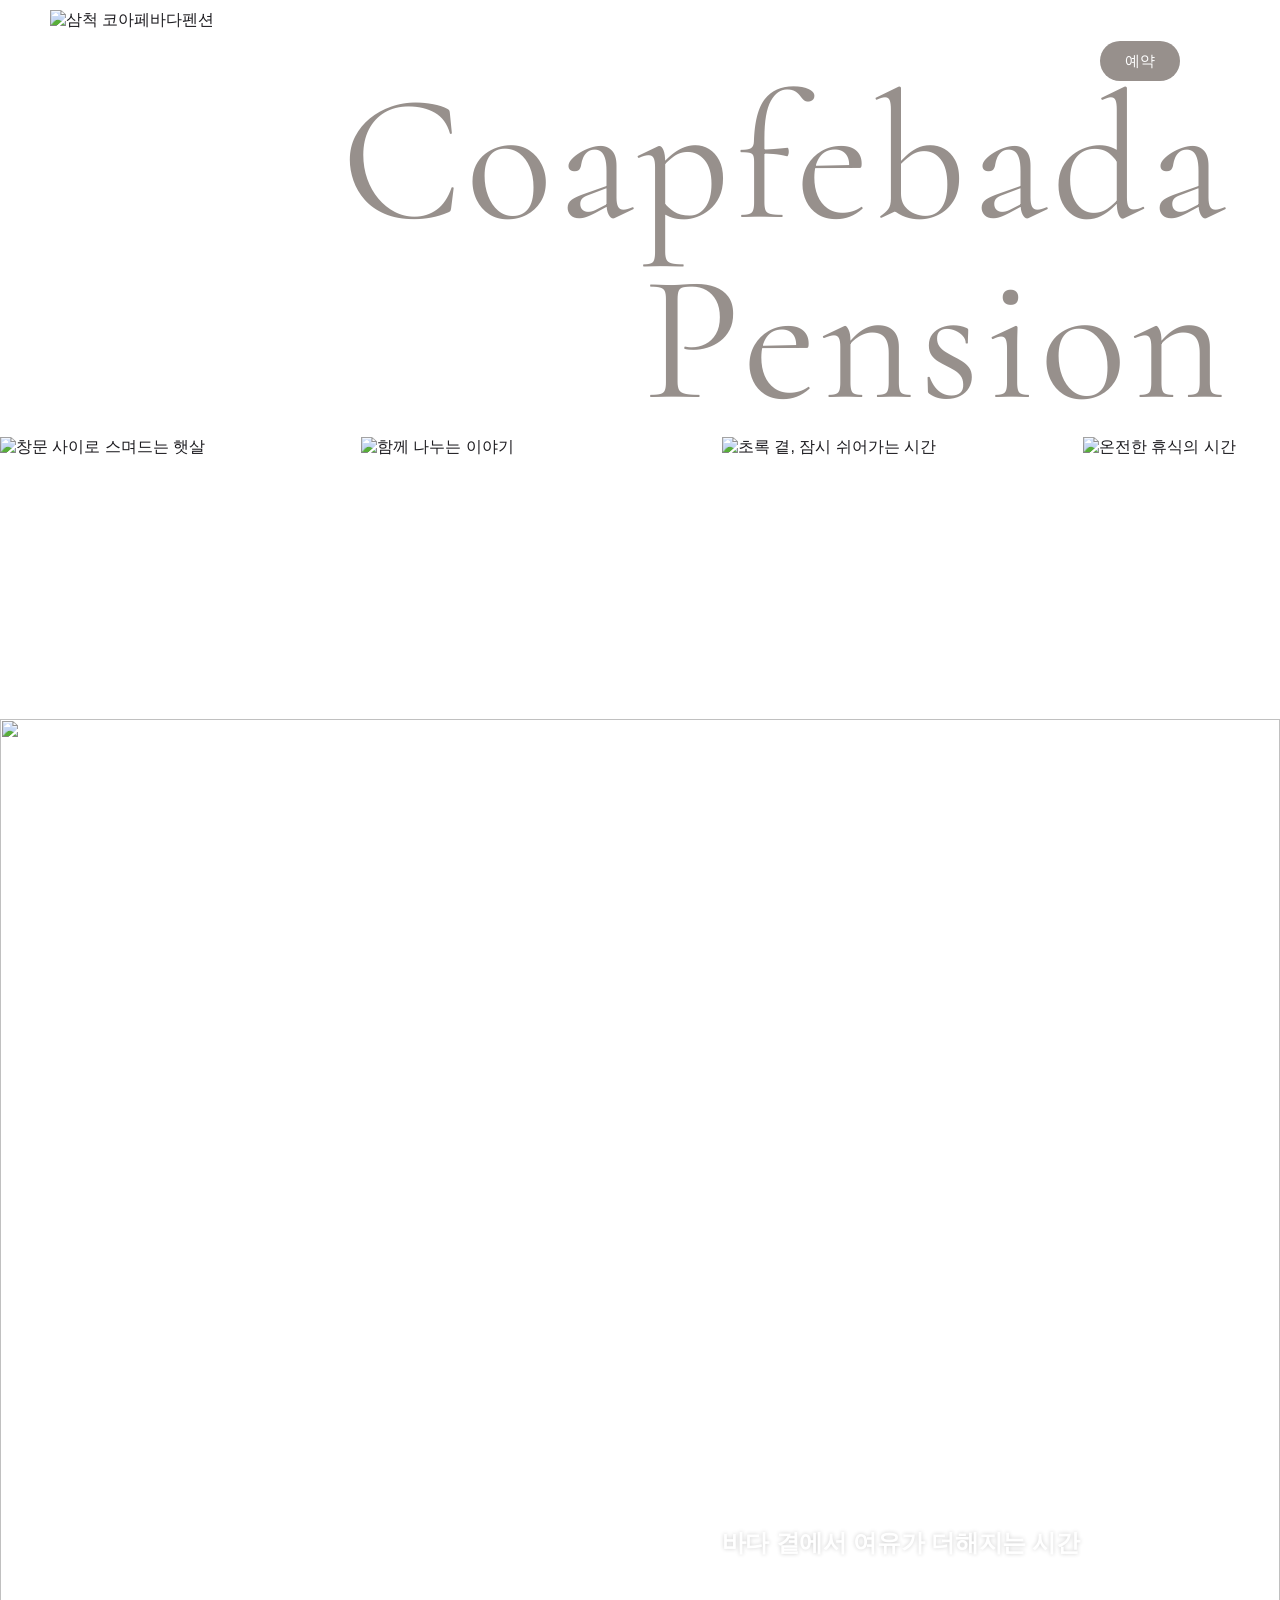
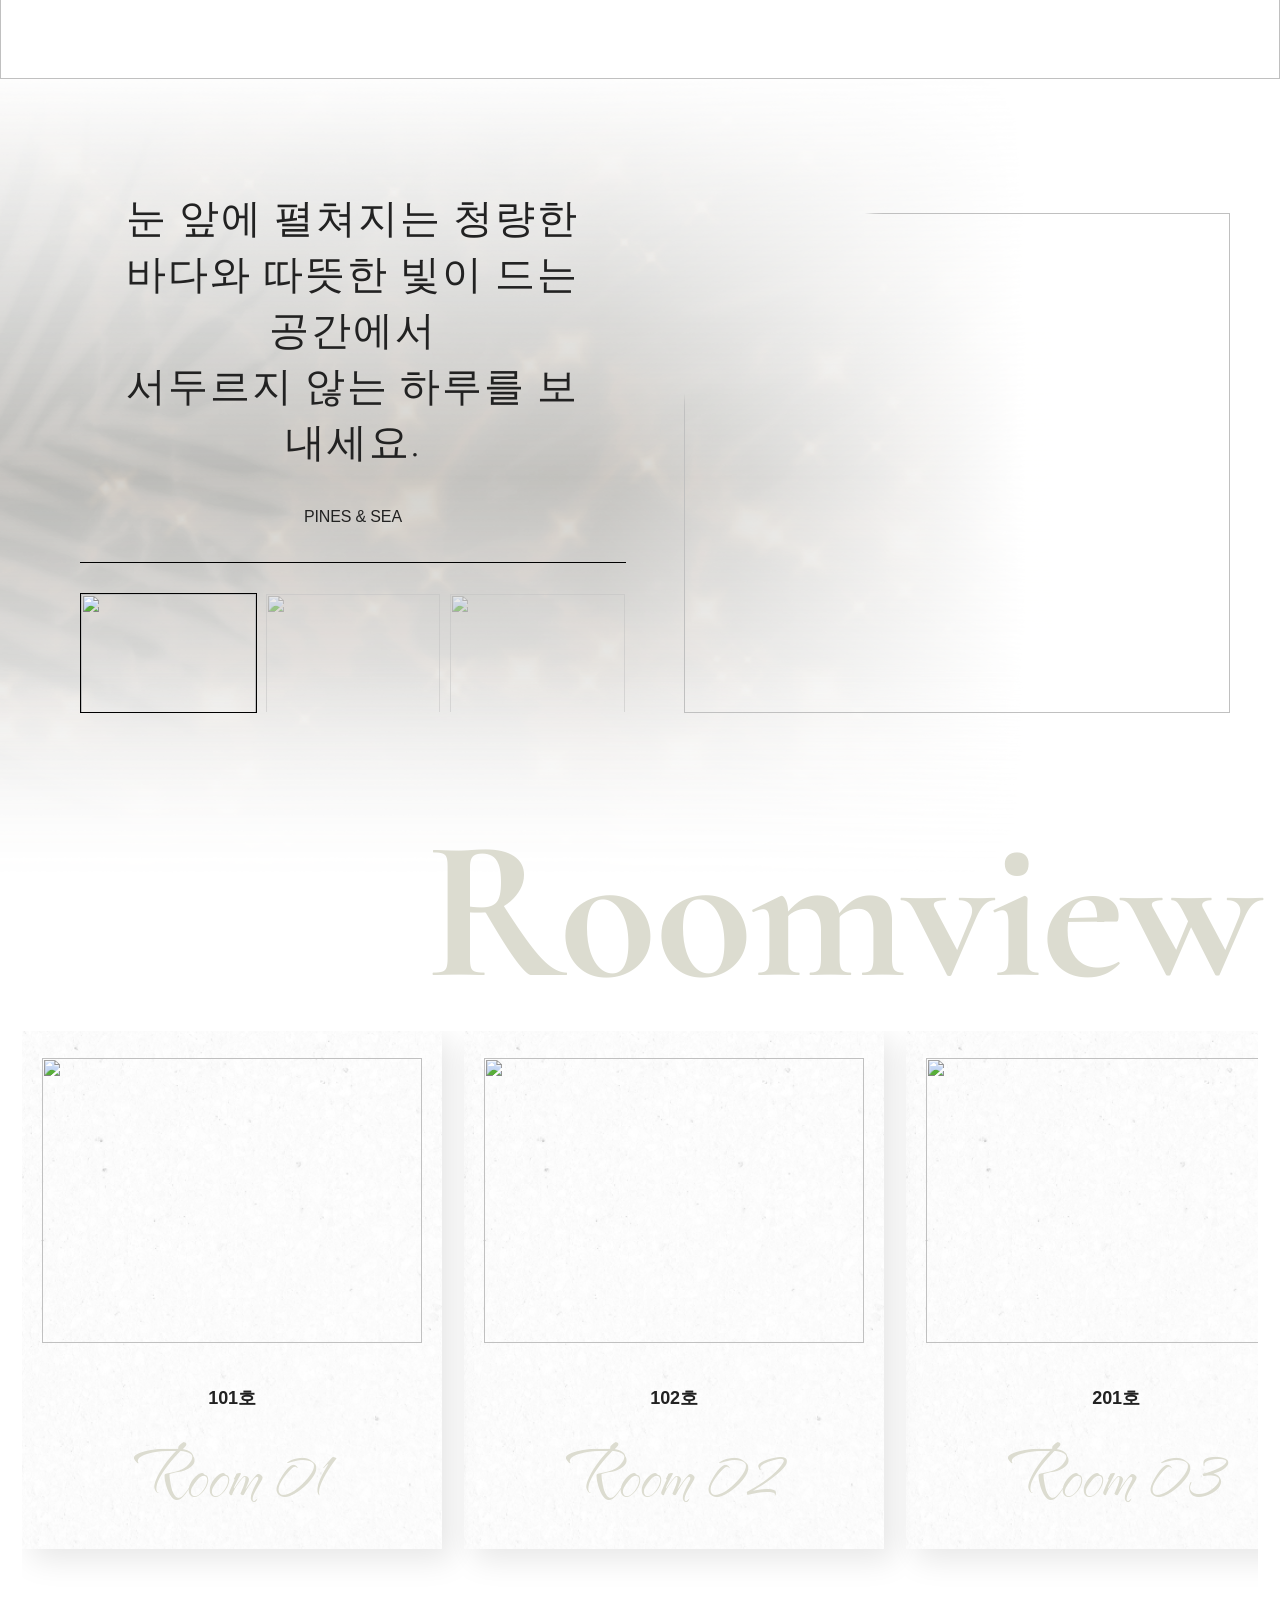
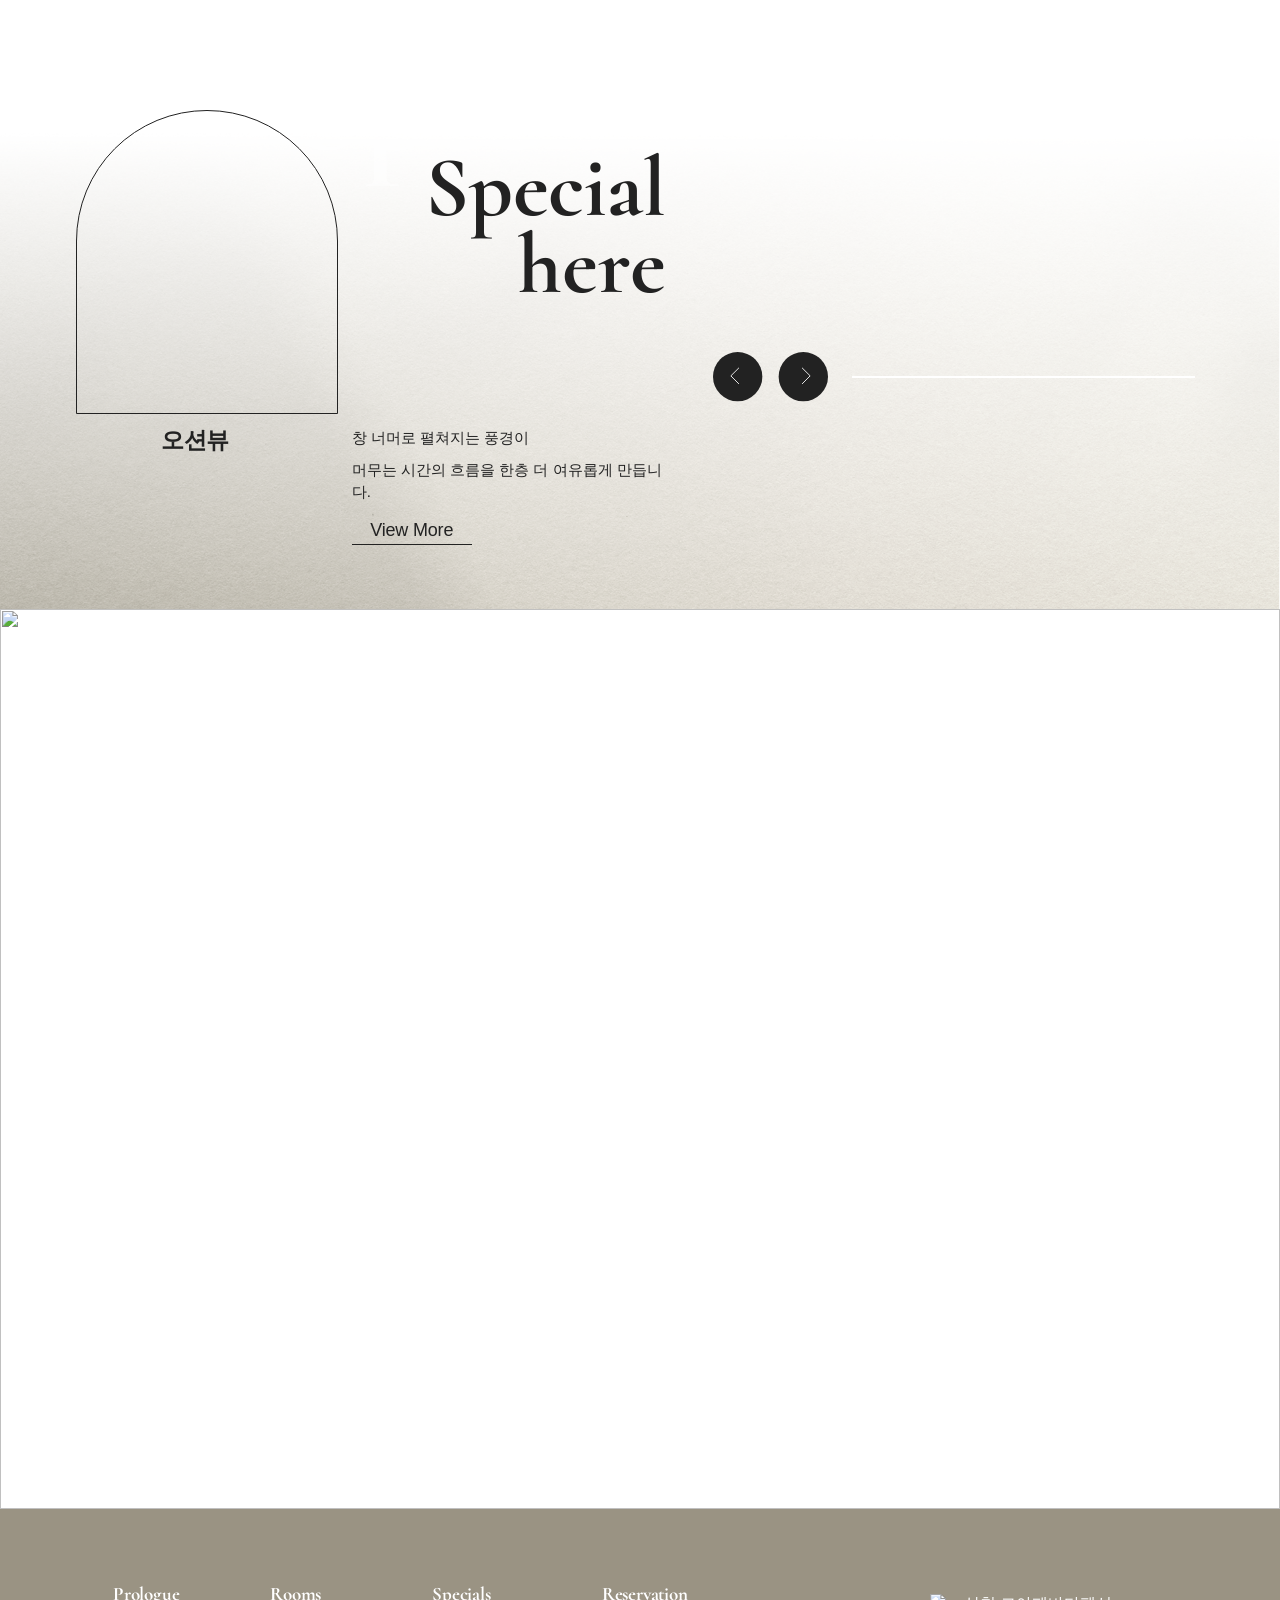
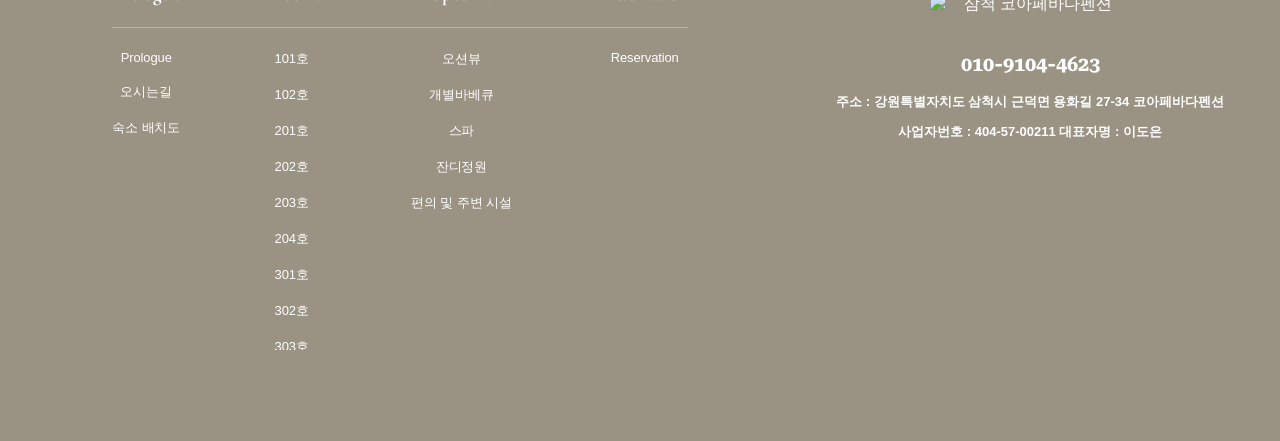
==== index.html @ 76aa7818 "Update template code and site data" ====
<!DOCTYPE html>
<html lang="ko">
<head>
    <meta charset="UTF-8">
    <meta name="viewport" content="width=device-width, initial-scale=1.0">
    <link rel="icon" href="data:,">
    <title>삼척 코아페바다펜션 - 홈</title>
    <meta name="description" content="용화해수욕장 근처 인근 펜션입니다. 넓은 객실, 바베큐 시설을 보유하고 있어 가족, 단체로 즐거운 추억 쌓아보세요.">
    <meta name="keywords" content="">
    <!-- Stylesheets -->
    <link rel="stylesheet" href="styles/theme.css">
    <link rel="stylesheet" href="styles/common.css">
    <link rel="stylesheet" href="styles/header.css">
    <link rel="stylesheet" href="styles/footer.css">
    <link rel="stylesheet" href="styles/slider-arrows.css">
    <link rel="stylesheet" href="styles/quote-section.css">
    <link rel="stylesheet" href="styles/index.css">
    <link rel="stylesheet" href="styles/popup.css">
    <link rel="stylesheet" href="styles/global.css">
    <link
      rel="stylesheet"
      href="https://fonts.googleapis.com/css2?family=Noto+Serif+KR:wght@500;700&display=swap"
    />
    <link
      rel="stylesheet"
      href="https://fonts.googleapis.com/css2?family=Italiana:wght@400&display=swap"
    />
    <link
      rel="stylesheet"
      href="https://fonts.googleapis.com/css2?family=Cormorant:wght@700&display=swap"
    />
    <link
      rel="stylesheet"
      href="https://fonts.googleapis.com/css2?family=Pretendard:wght@400;700&display=swap"
    />
    <link
      rel="stylesheet"
      href="https://fonts.googleapis.com/css2?family=The+Nautigal:wght@400;700&display=swap"
    />
    <link
      rel="stylesheet"
      href="https://fonts.googleapis.com/css2?family=Noto+Serif:wght@400&display=swap"
    />
    <link
      rel="stylesheet"
      href="https://fonts.googleapis.com/css2?family=Roboto+Serif:wght@500&display=swap"
    />
  <!-- Open Graph Meta Tags for Social Media -->
  <meta property="og:type" content="website" />
  <meta property="og:title" content="삼척 코아페바다펜션 - 홈" />
  <meta property="og:description" content="용화해수욕장 근처 인근 펜션입니다. 넓은 객실, 바베큐 시설을 보유하고 있어 가족, 단체로 즐거운 추억 쌓아보세요." />
  
  <meta property="og:url" content="https://coapfebada.kr" />

  <!-- Twitter Card Meta Tags -->
  <meta name="twitter:card" content="summary_large_image" />
  <meta name="twitter:title" content="삼척 코아페바다펜션 - 홈" />
  <meta name="twitter:description" content="용화해수욕장 근처 인근 펜션입니다. 넓은 객실, 바베큐 시설을 보유하고 있어 가족, 단체로 즐거운 추억 쌓아보세요." />
  
  <meta name="naver-site-verification" content="22c575097be445d6ccf91d660002ebf477f8f475" />
  <meta name="google-site-verification" content="kL5VHGJXnf5wSdPm8uriSnFSljJ3tig4zhIUTSa17Sk" />
</head>
<body>
    <div class="page">
      <!-- header.html include -->
      <div id="header-container"></div>
      <!-- ===================== 0. VIDEO ===================== -->
      <!-- CUSTOM FIELD : 홈 시그니처 섹션 영상 매핑 (mediaType==='video' 이면 videos[isSelected] 재생, 없으면 영역째 비노출) -->
      <section class="video-section" data-video-section style="display:none;">
        <!-- 동적 생성 (index-mapper.js) -->
      </section>
      <!-- ===================== 1. HERO ===================== -->
      <section class="hero">
        <!-- HOMEPAGE Property : 숙소명 매핑 -->
        <div class="hero-title" data-hero-property-name>
          <h1 class="hero-title-text"></h1>
        </div>
        <!-- ===================== 2. GALLERY ===================== -->
        <div class="gallery-section" data-gallery>
        <!-- CUSTOM FIELD : 홈 갤러리 섹션 이미지 매핑 -->
          <div class="gallery-track" data-gallery-image>
            <!-- 동적 생성 (index-mapper.js) -->
          </div>
        </div>

        <!-- ===================== 3. CON-2: SLIDER ===================== -->
        <div class="slider-section" data-hero-section>
          <!-- CUSTOM FIELD : 홈 메인 소개 섹션 이미지 매핑 -->
          <div class="slider-bg-wrap" data-hero-images>
            <!-- 동적 생성 (index-mapper.js) -->
          </div>
          <div class="slider-content">
            <!-- CUSTOM FIELD : 홈 메인 소개 섹션 설명 매핑 -->
            <div class="slider-heading" data-hero-description></div>
            <div class="slider-bottom">
              <!-- CUSTOM FIELD : 홈 메인 소개 섹션 타이틀 매핑 -->
              <h3 class="slider-subtitle" data-hero-title></h3>
              <div class="slider-arrows">
                <img class="arrow-line" loading="lazy" alt="" src="./images/Rectangle-37.svg" />
                <h3 class="arrow-num">01</h3>
                <div class="arrow-divider"></div>
                <h3 class="arrow-num">00</h3>
                <img class="arrow-line arrow-line-flip" loading="lazy" alt="" src="./images/Rectangle-37.svg" />
              </div>
            </div>
          </div>
        </section>
      </div>

      <!-- ===================== 4. CON-3: PROLOGUE ===================== -->
      <section class="prologue-section" data-essence-section>
        <img class="prologue-bg" alt="" src="./images/bg6@2x.png" />
        <div class="prologue-inner">
          <div class="prologue-text">
            <!-- CUSTOM FIELD : 홈 메인 핵심 메시지 섹션 설명 매핑  -->
            <div class="prologue-heading" data-essence-description></div>
            <!-- CUSTOM FIELD : 홈 메인 핵심 메시지 타이틀 매핑 -->
            <div class="prologue-desc" data-essence-title></div>
          </div>
          <div class="prologue-divider"></div>
        </div>
        <!-- CUSTOM FIELD : 홈 메인 핵심 메시지 이미지 매핑, 이미지는 총 3개 고정 롤링 -->
        <div class="prologue-main-wrap" data-essence-images>
          <!-- 동적 생성 (index-mapper.js) -->
        </div>
        <div class="prologue-thumbs">
          <!-- 동적 생성 (index-mapper.js) -->
        </div>
      </section>

      <!-- ===================== 5. ROOMVIEW ===================== -->
       <!-- room preview section : 커스텀 영역 x / 룸 정보 매핑 -->
      <section class="roomview-section" data-room-section>
        <!-- 하드코딩, 매핑 x -->
        <b class="roomview-title">Roomview</b>
        <div class="room-slider">
          <div class="room-slider-track">
            <!-- 동적 생성 (index-mapper.js) -->
          </div>
        </div>
      </section>

      <!-- ===================== 6. SPECIAL OFFERS ===================== -->
       <!-- facility section : 커스텀 영역 x / 부대시설 정보 매핑 -->
      <section class="special-section" data-facility-section>
        <img class="special-bg-img" alt="" src="./images/bg5@2x.png" />
        <div class="special-content">
          <!-- 하드코딩, 매핑x -->
          <b class="special-offers-label">Special offers</b>
          <!-- 컨텐츠 레이어 (문구 위에 겹침) -->
          <div class="special-overlay">
            <div class="special-left">
              <div class="specials-card-img-wrap">
                <div class="specials-card-img-border"></div>
                <!-- 동적 생성 (index-mapper.js) -->
              </div>
            </div>
            <div class="special-text-group">
              <!-- 하드코딩, 매핑x -->
              <b class="special-here-label">Special<br /> here</b>
              <div class="special-right">
                <div class="special-image">
                  <!-- 동적 생성 (index-mapper.js) -->
                  <div class="slide">
                    <div class="slide-dots">
                      <img class="dot-icon" loading="lazy" alt="" src="./images/Empty-Set1.svg" />
                      <img class="dot-icon dot-icon-flip" loading="lazy" alt="" src="./images/Empty-Set1.svg" />
                    </div>
                    <div class="bar-icon" aria-hidden="true"><div class="bar-fill"></div></div>
                  </div>
                </div>
                <!-- 슬라이드 인덱스에 맞춰 JS가 textContent와 href를 교체 -->
                <h3 class="specials-card-title" data-titles=""></h3>
                <div class="specials-card-body">
                  <div class="specials-card-desc" data-descs=""></div>
                  <a href="#" class="view-more-link view-more-link-sm" data-links="">
                    <h3 class="view-more-text">View More</h3>
                    <img class="view-more-line" loading="lazy" alt="" src="./images/Rectangle-8.svg" />
                  </a>
                </div>
              </div>
            </div>
          </div>
        </div>
      </section>

      <!-- ===================== 8. QUOTE (CON-5) ===================== -->
      <section class="quote-section" data-closing-section>
        <!-- CUSTOM FIELD : 홈 메인 마무리 섹션 이미지 매핑 -->
        <img class="quote-bg" loading="lazy" alt="" src="" />
        <div class="quote-content">
          <!-- CUSTOM FIELD : 홈 메인 마무리 섹션 타이틀 매핑 -->
          <b class="quote-title" data-closing-title></b>
          <!-- CUSTOM FIELD : 홈 메인 마무리 섹션 설명 매핑 -->
          <b class="quote-body" data-closing-description></b>
        </div>
      </section>

      <!-- ===================== 9. FOOTER ===================== -->
      <!-- footer.html include -->
      <div id="footer-container"></div>

    </div>


    <!-- Popup -->
    <div id="popup-container"></div>

    <!-- Scripts -->
    <script src="js/common.js"></script>
    <script src="js/common/scroll-reveal.js"></script>
    <script src="js/pages/index.js"></script>

    <!-- Data Mapper -->
    <script src="js/image-helpers.js"></script>
    <script src="js/data-mapper/core/base-mapper.js"></script>
    <script src="js/data-mapper/pages/header-footer-mapper.js"></script>
    <script src="js/data-mapper/pages/index-mapper.js"></script>
    <script src="js/preview-handler.js"></script>

    <!-- Header / Footer Loader (header.html 로드 → 내부 스크립트 추출 실행 → HeaderFooterMapper 초기화) -->
    <script src="js/header-footer-loader.js"></script>

    <!-- Popup -->
    <script src="js/popup.js"></script>
</body>
</html>
---- styles/theme.css ----
/* CDN Fonts */
@import url('https://cdn.jsdelivr.net/gh/orioncactus/pretendard/dist/web/static/pretendard.min.css');
@import url('https://fonts.googleapis.com/css2?family=Cormorant:ital,wght@0,300..700;1,300..700&display=swap');

/* Font Faces */
@font-face {
    font-family: 'Pretendard';
    src: url('https://cdn.jsdelivr.net/gh/projectnoonnu/pretendard@1.0/Pretendard-Regular.woff2') format('woff2');
    font-weight: 400;
    font-display: swap;
}

/* CSS Variables */
:root {
  --font-ko-main: 'Pretendard', sans-serif;
  --font-ko-sub: 'Pretendard', sans-serif;
  --font-en-main: 'Cormorant', sans-serif;
  --color-primary: #FFFFFF;
  --color-secondary: #97908C;
}
---- styles/common.css ----
/* Alex Brush (하드코딩 전용) */
@import url('https://fonts.googleapis.com/css2?family=Alex+Brush&display=swap');
/* Montserrat (하드코딩 전용) */
@import url('https://fonts.googleapis.com/css2?family=Montserrat:wght@400;500;600;700&display=swap');

/* ==========================================
   COMMON STYLES - 피그마 디자인 기반
   ========================================== */

* {
    margin: 0;
    padding: 0;
    box-sizing: border-box;
}

ul, ol, li {
    list-style: none;
}

html {
    font-size: 16px;
}

body {
    font-family: var(--font-ko-sub);
    color: #1c1b1f;
    background: white;
    overflow-x: hidden;
}

img {
    width: 100%;
    height: 100%;
    display: block;
}

a {
    text-decoration: none;
    color: inherit;
}

button {
    border: none;
    background: none;
    cursor: pointer;
    font-family: inherit;
}

/* ==========================================
   HEADER (공통 헤더)
   ========================================== */

.site-header {
    position: fixed;
    left: 0;
    top: 0;
    width: 100%;
    height: 120px;
    z-index: 1001;
    display: flex;
    align-items: center;
    justify-content: center;
    overflow: visible;
    transition: background 0.3s var(--ease-elegant);
}

.header-wrapper {
    width: 100%;
    max-width: 1600px;
    flex: 1 1 auto;
    height: 100%;
    position: relative;
    z-index: 1004;
}

.header-inner {
    position: relative;
    display: flex;
    justify-content: space-between;
    align-items: center;
    width: 100%;
    height: 100%;
    padding: 0 40px;
    box-sizing: border-box;
}

.header-logo {
    flex-shrink: 0;
    width: 210px;
    height: 88px;
}

.header-logo img {
    width: 100%;
    height: 100%;
    object-fit: cover;
}

.header-nav {
    display: flex;
    align-items: center;
    gap: 80px;
    align-self: flex-end;
    padding-bottom: 12px;
}

.nav-menu {
    list-style: none;
    display: flex;
    align-items: center;
    gap: 80px;
    margin: 0;
    padding: 0;
}

.nav-menu > li > a {
    font-family: 'Cormorant', serif;
    font-weight: 500;
    font-size: 20px;
    color: white;
    letter-spacing: -0.225px;
    padding: 0 15px;
}

.btn-book {
    background: white;
    color: black !important;
    padding: 11px 24px !important;
    border-radius: 50px;
    font-family: 'Cormorant', serif;
    font-weight: 500;
    font-size: 15px;
    letter-spacing: -0.225px;
    white-space: nowrap;
    flex-shrink: 0;
}

.btn-ybs {
    background: white;
    color: black !important;
    padding: 11px 24px !important;
    border-radius: 50px;
    font-family: 'Cormorant', serif;
    font-weight: 500;
    font-size: 15px;
    letter-spacing: -0.225px;
    white-space: nowrap;
    flex-shrink: 0;
}

.ybs-short {
    display: none;
}

/* 버튼 그룹 - BOOK과 YBS 버튼을 나란히 배치 */
.button-group {
    display: flex !important;
    align-items: center;
    gap: 20px !important;
}

/* 데스크톱: 모바일 전용 요소 숨김 */
.header-menu-btn {
    display: none;
}

.book-short {
    display: none;
}

/* ==========================================
   HEADER DROPDOWN
   ========================================== */

/* 헤더 hover/focus 시 배경 전환 */
.site-header:hover,
.site-header:focus-within {
    background: rgba(40, 40, 40, 0.85);
}

/* 드롭다운 배경 패널 — 데스크톱: 배경만 표시, 콘텐츠 숨김 */
.header-dropdown {
    position: absolute;
    left: 0;
    top: 100%;
    width: 100%;
    height: auto;
    min-height: 350px;
    max-height: calc(100vh - 100px);
    overflow-y: auto;
    -webkit-overflow-scrolling: touch;
    background: rgba(40, 40, 40, 0.85);
    border-top: 1px solid rgba(255, 255, 255, 0.15);
    opacity: 0;
    visibility: hidden;
    pointer-events: none;
    transition: opacity 0.15s var(--ease-elegant), visibility 0s linear 0.15s;
    z-index: 1002;
}

.site-header:hover .header-dropdown,
.site-header:focus-within .header-dropdown {
    opacity: 1;
    visibility: visible;
    pointer-events: auto;
    transition: opacity 0.15s var(--ease-elegant), visibility 0s linear 0s;
}

/* 데스크톱: 모바일 아코디언 콘텐츠 숨김 */
.header-dropdown-inner {
    display: none;
}

/* 데스크톱: 각 대메뉴 아래 서브메뉴 */
.has-dropdown {
    position: relative;
}

/* hover 브릿지: 메뉴와 서브메뉴 사이 빈 공간을 채워 hover 유지 */
.has-dropdown::after {
    content: '';
    position: absolute;
    top: 100%;
    left: -20px;
    right: -20px;
    height: 50px;
    background: transparent;
}

.dropdown-sub {
    position: absolute;
    top: calc(100% + 40px);
    left: 50%;
    transform: translateX(-50%);
    display: flex;
    flex-direction: column;
    align-items: center;
    gap: 4px;
    opacity: 0;
    visibility: hidden;
    pointer-events: none;
    z-index: 1003;
    transition: opacity 0.15s var(--ease-elegant), visibility 0s linear 0.15s;
    max-height: calc(100vh - 200px);
    overflow-y: auto;
    -webkit-overflow-scrolling: touch;
    overscroll-behavior: contain;
    padding-bottom: 10px;
}

.site-header:hover .dropdown-sub,
.site-header:focus-within .dropdown-sub {
    opacity: 1;
    visibility: visible;
    pointer-events: auto;
    transition: opacity 0.15s var(--ease-elegant), visibility 0s linear 0s;
}

.dropdown-sub a {
    font-family: var(--font-ko-sub);
    font-weight: 400;
    font-size: 16px;
    line-height: 2;
    color: rgba(255, 255, 255, 0.75);
    white-space: nowrap;
    padding: 0 15px;
    transition: color 0.2s var(--ease-elegant);
    max-width: 200px;
    overflow: hidden;
    text-overflow: ellipsis;
    display: block;
    flex-shrink: 0;
}

.dropdown-sub a:hover,
.dropdown-sub a:focus {
    color: white;
}

/* 모바일 아코디언 기본 스타일 (데스크톱에서는 header-dropdown-inner가 숨김) */
.dropdown-columns {
    display: flex;
    gap: 33px;
    padding: 28px 0 45px;
}

.dropdown-col {
    display: flex;
    flex-direction: column;
    align-items: center;
    gap: 4px;
    min-width: 100px;
}

.dropdown-col a {
    font-family: var(--font-ko-sub);
    font-weight: 400;
    font-size: 17px;
    line-height: 2;
    color: rgba(255, 255, 255, 0.75);
    white-space: nowrap;
    transition: color 0.2s var(--ease-elegant);
    max-width: 100%;
    overflow: hidden;
    text-overflow: ellipsis;
    display: block;
}

.dropdown-col a:hover,
.dropdown-col a:focus {
    color: white;
}

.dropdown-col-title {
    display: none;
}

.col-arrow {
    display: none;
}

.dropdown-col-links {
    display: flex;
    flex-direction: column;
    align-items: center;
    gap: 4px;
    max-height: calc(100vh - 250px);
    overflow-y: auto;
    -webkit-overflow-scrolling: touch;
}

/* 드롭다운 스크롤바 커스텀 스타일 */
.header-dropdown,
.dropdown-sub,
.dropdown-col-links {
    scrollbar-width: thin;
    scrollbar-color: rgba(255, 255, 255, 0.85) #2a2d35;
}

.header-dropdown::-webkit-scrollbar,
.dropdown-sub::-webkit-scrollbar,
.dropdown-col-links::-webkit-scrollbar {
    width: 4px;
}

.header-dropdown::-webkit-scrollbar-track,
.dropdown-sub::-webkit-scrollbar-track,
.dropdown-col-links::-webkit-scrollbar-track {
    background: #2a2d35;
    border-radius: 3px;
}

.header-dropdown::-webkit-scrollbar-thumb,
.dropdown-sub::-webkit-scrollbar-thumb,
.dropdown-col-links::-webkit-scrollbar-thumb {
    background: rgba(255, 255, 255, 0.85);
    border-radius: 3px;
}

.header-dropdown::-webkit-scrollbar-thumb:hover,
.dropdown-sub::-webkit-scrollbar-thumb:hover,
.dropdown-col-links::-webkit-scrollbar-thumb:hover {
    background: rgba(255, 255, 255, 0.95);
}

/* ==========================================
   FOOTER (공통 푸터)
   ========================================== */

.site-footer {
    background: var(--color-primary);
    margin-top: 0;
    padding: 60px 0 50px;
}

.footer-wrapper {
    width: 100%;
    max-width: 1600px;
    margin: 0 auto;
    display: flex;
    justify-content: space-between;
    align-items: flex-start;
    padding: 0 40px 0;
}

.footer-left {
    flex-shrink: 0;
}

.footer-copyright {
    font-family: var(--font-ko-sub);
    font-weight: 600;
    font-size: 16px;
    line-height: 1.6;
    color: black;
}

.footer-copyright p {
    margin: 0;
}

.footer-right {
    text-align: right;
}

.footer-contact {
    margin-bottom: 20px;
}

.contact-item {
    display: flex;
    align-items: center;
    justify-content: flex-end;
    gap: 10px;
    margin-bottom: 6px;
}

.icon-phone,
.icon-map {
    width: 26px;
    height: 26px;
}

.phone-number {
    font-family: var(--font-ko-sub);
    font-weight: 700;
    font-size: 30px;
    line-height: 1.5;
    color: black;
    margin: 0;
}

.address {
    font-family: var(--font-ko-sub);
    font-weight: 700;
    font-size: 16px;
    line-height: 2;
    color: black;
    margin: 0;
}

.footer-info {
    margin-top: 12px;
}

.footer-info p {
    font-family: var(--font-ko-sub);
    font-size: 16px;
    line-height: 1.5;
    color: black;
    margin: 0;
}

.footer-info strong {
    font-weight: 700;
}

.footer-divider {
    max-width: 1600px;
    height: 1px;
    background: rgba(0, 0, 0, 0.2);
    margin: 0 auto 20px;
}

.footer-info-wrapper {
    width: 100%;
    max-width: 1600px;
    margin: 0 auto;
    padding: 0 40px;
    text-align: right;
}

/* ==========================================
   TABLET RESPONSIVE (max-width: 1140px)
   ========================================== */

@media (max-width: 1140px) {
    .book-full {
        display: none;
    }

    .book-short {
        display: inline;
    }
}


/* ==========================================
   MEDIUM RESPONSIVE (max-width: 1400px)
   ========================================== */

@media (max-width: 1400px) {
    .header-nav {
        gap: 50px;
    }

    .nav-menu {
        gap: 50px;
    }

    .nav-menu > li > a {
        font-size: 16px;
    }

    .button-group {
        gap: 12px !important;
    }

    .dropdown-sub a {
        font-size: 14px;
        padding: 0 8px;
        max-width: 6em;
        overflow: hidden;
        text-overflow: ellipsis;
        white-space: nowrap;
    }
}

/* ==========================================
   TABLET RESPONSIVE (max-width: 1100px)
   ========================================== */

@media (max-width: 1100px) {
    .header-inner {
        padding: 0 20px;
    }

    .header-logo {
        flex-shrink: 1;
        min-width: 120px;
    }

    .header-nav {
        gap: 40px;
    }

    .nav-menu {
        gap: 40px;
    }

    .nav-menu > li > a {
        font-size: 15px;
        padding: 0 8px;
        white-space: nowrap;
    }

    .btn-book,
    .btn-ybs {
        padding: 9px 14px !important;
        font-size: 13px;
        white-space: nowrap;
        flex-shrink: 0;
    }

    .book-full {
        display: none;
    }

    .book-short {
        display: inline;
    }

    .button-group {
        gap: 10px !important;
    }
}

/* ==========================================
   MOBILE RESPONSIVE (max-width: 768px)
   ========================================== */

@media (max-width: 768px) {

    /* --- HEADER --- */
    .site-header {
        height: 70px;
    }

    .header-wrapper {
        max-width: 100%;
    }

    .header-inner {
        padding: 0 20px;
    }

    .header-logo {
        width: 120px;
        height: 50px;
    }

    .header-nav {
        gap: 16px;
        align-self: center;
        padding-bottom: 0;
    }

    /* 모바일: Menu 버튼 표시 */
    .header-menu-btn {
        display: block;
        font-family: 'Cormorant', serif;
        font-weight: 500;
        font-size: 14px;
        color: white;
        letter-spacing: -0.225px;
        cursor: pointer;
    }

    /* 모바일: 개별 메뉴 숨김, Book 버튼만 표시 */
    .nav-menu {
        gap: 16px;
    }

    .nav-menu li {
        display: none;
    }

    .nav-menu li:last-child {
        display: flex;
    }

    /* 모바일: 버튼 그룹을 우측 하단 fixed로 배치 */
    .button-group {
        position: fixed !important;
        right: 20px !important;
        bottom: 30px !important;
        gap: 12px !important;
        flex-direction: column !important;
        z-index: 999;
    }

    .button-group .btn-book,
    .button-group .btn-ybs {
        width: 90px;
        text-align: center;
    }

    .book-full {
        display: none;
    }

    .book-short {
        display: inline;
    }

    .ybs-full {
        display: none;
    }

    .ybs-short {
        display: inline;
    }

    .btn-book {
        padding: 8px 0;
        font-size: 12px;
        display: flex;
        align-items: center;
        justify-content: center;
    }

    .btn-ybs {
        padding: 8px 0;
        font-size: 12px;
        display: flex;
        align-items: center;
        justify-content: center;
    }

    /* --- DROPDOWN (모바일) --- */

    /* 데스크톱 서브메뉴 숨김 */
    .dropdown-sub {
        display: none !important;
    }

    /* 모바일: hover 배경 비활성화 */
    .site-header:hover,
    .site-header:focus-within {
        background: none;
    }

    .site-header.menu-active {
        background: rgba(40, 40, 40, 0.85);
    }

    /* 모바일 드롭다운 패널 */
    .header-dropdown {
        position: fixed;
        top: 70px;
        left: 0;
        width: 100%;
        height: calc(100vh - 70px);
        overflow-y: auto;
        -webkit-overflow-scrolling: touch;
        overscroll-behavior: none;
        border-top: none;
        transition: opacity 0.2s var(--ease-elegant), visibility 0s linear 0.2s;
    }

    .site-header:hover .header-dropdown,
    .site-header:focus-within .header-dropdown {
        opacity: 0;
        visibility: hidden;
        pointer-events: none;
    }

    .site-header .header-dropdown.is-open,
    .site-header:hover .header-dropdown.is-open,
    .site-header:focus-within .header-dropdown.is-open {
        opacity: 1;
        visibility: visible;
        pointer-events: auto;
        transition: opacity 0.2s var(--ease-elegant), visibility 0s linear 0s;
    }

    /* 모바일: 아코디언 콘텐츠 표시 */
    .header-dropdown-inner {
        display: block;
        padding: 0 20px;
    }

    .dropdown-columns {
        gap: 0;
        padding: 10px 0 30px;
        flex-direction: column;
    }

    .dropdown-col {
        align-items: flex-start;
        text-align: left;
        min-width: auto;
        width: 100%;
        padding: 12px 0;
    }

    .dropdown-col-title {
        display: flex;
        align-items: center;
        justify-content: space-between;
        font-family: 'Cormorant', serif;
        font-weight: 500;
        font-size: 15px;
        color: white;
        letter-spacing: -0.225px;
        padding-bottom: 8px;
        margin-bottom: 0;
        border-bottom: 1px solid rgba(255, 255, 255, 0.3);
        width: 100%;
        cursor: pointer;
    }

    .col-arrow {
        display: block;
        width: 8px;
        height: 8px;
        border-right: 1.5px solid white;
        border-bottom: 1.5px solid white;
        transform: rotate(45deg);
        transition: transform 0.25s var(--ease-elegant);
    }

    .dropdown-col.is-expanded .col-arrow {
        transform: rotate(-135deg);
    }

    .dropdown-col-links {
        overflow: hidden;
        max-height: 0;
        transition: max-height 0.3s var(--ease-elegant), padding 0.3s var(--ease-elegant);
        padding: 0;
        align-items: flex-start;
    }

    .dropdown-col.is-expanded .dropdown-col-links {
        max-height: 1000px;
        padding: 8px 0 4px;
    }

    /* --- FOOTER --- */
    .site-footer {
        padding: 40px 0 30px;
    }

    .footer-wrapper {
        flex-direction: column;
        padding: 0 20px;
        gap: 30px;
    }

    .footer-right {
        text-align: left;
    }

    .contact-item {
        justify-content: flex-start;
    }

    .phone-number {
        font-size: 22px;
    }

    .footer-divider {
        margin: 0 20px 16px;
    }

    .footer-info-wrapper {
        padding: 0 20px;
        text-align: left;
    }

    .footer-info p {
        font-size: 13px;
    }
}
---- styles/header.css ----
/* ===========================
   공통 헤더 스타일 (common/header.html 용)
   =========================== */

.header {
  position: fixed;        /* 스크롤해도 viewport 상단에 고정 */
  top: 0;
  left: 0;
  right: 0;
  z-index: 100;
  width: 100%;
  display: flex;
  align-items: center;
  justify-content: space-between;
  padding: 10px 50px;
  background-color: transparent;
  box-sizing: border-box;
}

.logo {
  height: 83px !important;
  width: 210px !important;
  object-fit: cover;
}

.header-nav {
  display: flex;
  align-items: center;
  gap: 20px;
}

.header-reserve-btns {
  display: flex;
  align-items: center;
  gap: 20px;
}

.btn-reservation {
  display: inline-flex;
  align-items: center;
  justify-content: center;
  height: 40px;
  padding: 9px 25px;
  border-radius: 50px;
  font-size: var(--fs-15);
  font-weight: 500;
  font-family: var(--font-ko-main);
  color: var(--color-white);
  text-decoration: none;
  letter-spacing: -0.01em;
  white-space: nowrap;
  border: none;
  cursor: pointer;
}

.btn-salmon {
  background-color: var(--color-darksalmon);
}

.btn-gray {
  background-color: var(--color-darkgray);
}

.menu-toggle {
  display: flex;
  flex-direction: column;
  gap: 10px;
  width: 30px;
  background: none;
  border: none;
  cursor: pointer;
  padding: 5px 0;
}

.menu-toggle span {
  display: block;
  height: 2px;
  background-color: var(--color-darksalmon);
}

/* ===========================
   BREAKPOINT: 960px (태블릿)
   =========================== */
@media screen and (max-width: 960px) {
  .header-reserve-btns {
    position: fixed;
    right: 20px;
    bottom: 20px;
    gap: 10px;
    z-index: 100;
  }

  .header {
    padding: 10px 30px;
  }

  .logo {
    height: 60px !important;
    width: auto !important;
  }
}

/* ===========================
   BREAKPOINT: 420px (모바일)
   =========================== */
@media screen and (max-width: 420px) {
  .logo {
    height: 44px !important;
  }

  .btn-reservation {
    height: 32px;
    padding: 6px 14px;
    font-size: 12px;
  }

  .header-nav {
    gap: 10px;
  }

  .menu-toggle {
    width: 24px;
    gap: 6px;
  }
}

/* ===========================
   NAVIGATION PANEL (.menu-toggle 클릭 시 풀스크린 오버레이)
   - 모든 셀렉터를 `.navigation` 부모로 스코프해 main.css 등 외부 스타일과 충돌 방지
   - 기본 상태: <div class="navigation" hidden> → 화면 비표시
   - 열림: hidden 속성 제거 + .is-open 클래스로 페이드인
   =========================== */
.navigation {
  position: fixed !important;
  top: 0 !important;
  left: 0 !important;
  right: 0 !important;
  bottom: 0 !important;
  width: 100% !important;
  height: 100vh !important;
  margin: 0 !important;
  display: flex;
  align-items: stretch;
  z-index: 9999;
  line-height: var(--lh-normal);
  letter-spacing: var(--ls-normal);
  background-color: var(--color-white);
  opacity: 0;
  pointer-events: none;
  transition: opacity 0.25s var(--ease-elegant) !important;
  overflow: hidden;
  overflow-x: clip;
}
.navigation.is-open {
  opacity: 1;
  pointer-events: auto;
}
.navigation[hidden] {
  display: none !important;
}

/* main.css line ~140의 `.navigation-off { height: 170px; padding: 30 50 52 }` 룰을
   완전히 덮어쓰기 위해 모든 속성에 !important + :hover까지 동일 값 강제 */
.navigation .navigation-off,
.navigation .navigation-off:hover {
  height: 100% !important;
  width: 100% !important;
  flex: 1 !important;
  position: relative !important;
  background-color: var(--color-white) !important;
  overflow: hidden !important;
  max-width: 100% !important;
  min-height: 0 !important;
  padding: 0 !important;
  flex-direction: row !important;
  justify-content: flex-start !important;
  align-items: flex-start !important;
  font-size: var(--fs-17) !important;
  color: var(--Black) !important;
  text-align: left !important;
}
.navigation .navigation-off-child {
  position: absolute;
  height: 100%;
  top: 0;
  bottom: 0;
  left: 0;
  max-height: 100%;
  width: 784px;
  object-fit: cover;
}
.navigation .navigation-off-item {
  position: absolute;
  top: 224px;
  left: 890px;
  width: 897px;
  height: var(--height-1);
  z-index: 1;
}
.navigation .mask-group-parent,
.navigation .navigation-off-inner {
  display: flex;
  align-items: flex-start;
  max-width: 100%;
}
.navigation .navigation-off-inner {
  position: absolute;
  top: 0;
  left: 784px;
  width: 1066px;
  height: 100%;
  background-color: var(--color-white);
  overflow: hidden;
  flex-direction: column;
  text-align: center;
  font-size: var(--fs-17);
  color: var(--Black);
  font-family: var(--font-ko-main);
}

.navigation .navigation-off-inner::before {
  content: "";
  position: fixed;
  top: 0;
  right: 0;
  bottom: 0;
  left: 784px;
  background-color: var(--color-white);
  z-index: -1;
  pointer-events: none;
}
.navigation .mask-group-parent {
  width: 942px;
  min-height: 100%;
  height: auto;
  padding: 290px 152px 60px;
  background-color: var(--color-white);
  box-sizing: border-box;
  position: relative;
  isolation: isolate;
  gap: 82px;
  overflow: visible;
}
.navigation .btn-r,
.navigation .mask-group-icon {
  margin: 0 !important;
  position: absolute;
  flex-shrink: 0;
}
.navigation .mask-group-icon {
  height: 100% !important;
  min-height: 100vh !important;
  width: 100% !important;
  top: 0 !important;
  right: 0 !important;
  bottom: auto !important;
  left: 0 !important;
  max-width: 100% !important;
  max-height: none !important;
  overflow: hidden;
  object-fit: cover;
  z-index: 0 !important;
}
/* btn-r (예약 / YBS / 닫기): 기존 헤더(.header)와 동일한 컨테이너 구조로 정렬
   - .header: padding: 10px 50px (≤960: 10px 30px, ≤420: 동일), 로고 높이별로 컨테이너 높이 변경
   - 데스크톱: 로고 88px → 컨테이너 108px
   - ≤960:    로고 60px → 컨테이너 80px
   - ≤420:    로고 44px → 컨테이너 64px
   - 각 viewport에서 헤더 버튼과 동일한 y 좌표 보장 */
.navigation .btn-r {
  position: fixed !important;
  top: 12px !important;                       /* 헤더 기준 12px 하단으로 이동 */
  right: auto !important;
  left: 0 !important;
  bottom: auto !important;
  width: 100% !important;
  height: 108px !important;
  margin: 0 !important;
  padding: 10px 70px 10px 50px !important;    /* padding-right 50→70: 헤더 기준 20px 좌측으로 이동 */
  display: flex !important;
  align-items: center !important;
  justify-content: flex-end !important;
  gap: 20px !important;
  background: transparent !important;
  z-index: 10001 !important;
  box-sizing: border-box !important;
}
@media screen and (max-width: 960px) {
  .navigation .btn-r {
    height: 80px !important;
    padding: 10px 30px !important;
  }
}
@media screen and (max-width: 420px) {
  .navigation .btn-r {
    height: 64px !important;
  }
}
/* close-icon 폭(24px) → menu-toggle 폭(30px)과 동일하게 맞춰 헤더의 예약/YBS와 같은 x좌표 보장 */
.navigation .btn-r .close-icon {
  width: 30px !important;
  height: auto !important;
  object-fit: contain;
  flex-shrink: 0;
}
/* 패널 내부 모든 요소 box-sizing 통일 — body 직속이라 .main의 box-sizing 룰 적용 안 됨 */
.navigation,
.navigation *,
.navigation *::before,
.navigation *::after {
  box-sizing: border-box !important;
}
/* 예약 버튼 - 4각 모두 50px 라운드, 살몬 배경
   기존 헤더 .btn-reservation.btn-salmon과 동일 룩앤필 */
.navigation .button-reservation,
.navigation .button-reservation:hover {
  display: inline-flex !important;
  align-items: center !important;
  justify-content: center !important;
  height: 40px !important;
  width: auto !important;
  padding: 9px 25px !important;
  border-radius: 50px !important;
  border: none !important;
  background-color: var(--color-darksalmon) !important;
  cursor: pointer;
  box-sizing: border-box;
}
.navigation .button-reservation:hover {
  background-color: var(--color-sienna, #bd5e47) !important;
}
.navigation .button-reservation-child {
  display: none !important;
}

/* YBS 버튼 - 4각 모두 50px 라운드, 회색 배경
   --color-darkgray-200은 프로젝트에 미정의 → --color-darkgray (#a0a0a0) 사용 */
.navigation .button-ybs,
.navigation .button-ybs:hover {
  display: inline-flex !important;
  align-items: center !important;
  justify-content: center !important;
  height: 40px !important;
  width: auto !important;
  padding: 9px 25px !important;
  border-radius: 50px !important;
  border: none !important;
  background-color: var(--color-darkgray) !important;
  cursor: pointer;
  box-sizing: border-box;
}
.navigation .button-ybs:hover {
  background-color: var(--color-dimgray, #6e6e6e) !important;
}
.navigation .button-ybs-child {
  display: none !important;
}

/* 버튼 내부 텍스트(.div) - width/height auto로 풀어 텍스트가 잘리지 않도록 */
.navigation .button-reservation .div,
.navigation .button-ybs .div {
  width: auto !important;
  height: auto !important;
  font-size: var(--fs-15) !important;
  font-weight: 500 !important;
  font-family: var(--font-ko-main) !important;
  color: var(--color-white) !important;
  letter-spacing: -0.01em !important;
  white-space: nowrap !important;
  line-height: 1 !important;
}
.navigation .button-ybs-child {
  width: var(--width-80);
  position: relative;
  display: none;
  flex-shrink: 0;
}
.navigation .close-icon {
  cursor: pointer;
  border: 0;
  padding: var(--padding-0);
  background-color: transparent;
  color: var(--color-secondary);
  height: 25px;
  width: 24px;
  position: relative;
}
/* .txt (Reservation 라벨): .room-parent 내부의 세 번째 컬럼으로 배치 (room | special | txt)
   main.css의 일반 .txt 룰(padding: 0 20px 0 30px)을 강제 0으로 덮어쓰기 */
.navigation .room-parent .txt,
.navigation .room-parent .txt:hover {
  position: static !important;
  top: auto !important;
  right: auto !important;
  left: auto !important;
  margin: 0 !important;
  padding: 0 !important;
  width: auto !important;
  display: flex !important;
  flex-direction: column !important;
  align-items: flex-start !important;
  justify-content: flex-start !important;
  gap: var(--gap-18) !important;
  z-index: 2;
  flex-shrink: 0;
}
.navigation .reservation {
  position: relative;
  letter-spacing: -0.01em;
  font-weight: 500;
}
/* room-parent / title 내부 a 태그: 기본 underline·색상 제거, 호버 시 밑줄 표시 */
.navigation .room-parent a.reservation,
.navigation .room-parent a.reservation:hover,
.navigation .title a.specials,
.navigation .title a.specials:hover {
  color: inherit;
  text-decoration: none;
  cursor: pointer;
}
/* room-parent 내부 모든 a.reservation 링크 — hover/focus/active 시 모든 layout/font 동결
   → "Reservation" 등 텍스트가 hover 때 흔들리는 문제 완전 차단 */
.navigation .room-parent a.reservation,
.navigation .room-parent a.reservation:hover,
.navigation .room-parent a.reservation:focus,
.navigation .room-parent a.reservation:active,
.navigation .room-parent a.reservation:visited,
.navigation .room-parent .txt a.reservation,
.navigation .room-parent .txt a.reservation:hover,
.navigation .room-parent .txt a.reservation:focus,
.navigation .room-parent .txt a.reservation:active {
  text-decoration: none !important;
  text-decoration-line: none !important;
  text-decoration-thickness: 0 !important;
  text-underline-offset: 0 !important;
  font-size: var(--fs-17) !important;
  font-weight: 500 !important;
  font-family: var(--font-ko-main) !important;
  letter-spacing: -0.01em !important;
  line-height: normal !important;
  color: var(--Black) !important;
  background: transparent !important;
  outline: none !important;
  border: 0 !important;
  margin: 0 !important;
  padding: 0 !important;
  transform: none !important;
  transition: none !important;
  animation: none !important;
  position: relative !important;
  top: auto !important;
  left: auto !important;
  text-shadow: none !important;
}
.navigation .prologue {
  height: 66px;
  display: flex;
  flex-direction: column;
  align-items: center;
  justify-content: center;
  gap: var(--gap-18);
  z-index: 5;
  flex-shrink: 0;
}
.navigation .div2 {
  position: relative;
  letter-spacing: -0.01em;
}
/* room-parent: room + special + txt 3컬럼 세로 정렬, 컬럼 폭 자동 + nowrap으로 텍스트 한 줄 유지 */
/* room-parent: 4컬럼 (prologue/room/special/txt) — 항상 한 줄(nowrap) 유지
   .title(4개 탭 버튼)도 한 세트라 같이 한 줄에 고정 */
.navigation .room-parent {
  height: auto !important;
  width: auto !important;
  max-width: 100% !important;
  display: flex !important;
  flex-direction: row !important;
  flex-wrap: nowrap !important;
  align-items: flex-start !important;
  justify-content: center !important;
  gap: 14px !important;
  flex-shrink: 0 !important;
  margin-left: 50px !important;
  text-align: center;
  font-size: var(--fs-17);
  color: var(--Black);
  font-family: var(--font-ko-main);
  white-space: nowrap;
  min-height: 0 !important;
  max-height: none !important;
  overflow: visible;
  position: relative !important;
  z-index: 2 !important;
}
/* 각 컬럼: room 리스트(가장 긴 객실 라벨) 너비 기준으로 4개 컬럼 가로폭 통일 + 가운데 정렬
   hover 상태도 모두 포함 — hover 시 align-items가 다른 룰의 flex-start로 떨어져
   텍스트가 좌측으로 점프하는 문제 차단 */
.navigation .room-parent .prologue,
.navigation .room-parent .prologue:hover,
.navigation .room-parent .room,
.navigation .room-parent .room:hover,
.navigation .room-parent .special,
.navigation .room-parent .special:hover,
.navigation .room-parent .txt,
.navigation .room-parent .txt:hover {
  width: 230px !important;       /* room의 "305(유럽미장/자쿠지/오션..." 한 줄 폭 기준 */
  flex: 0 0 230px !important;
  white-space: nowrap !important;
  align-items: center !important; /* column flex → 자식 가로 중앙 정렬, hover 시에도 유지 */
  text-align: center !important;
}
/* room-parent 안에서 prologue: 동일 width + 가운데 정렬 */
.navigation .room-parent .prologue {
  height: auto !important;
  justify-content: flex-start !important;
}
/* main.css의 .prologue:hover { font-size: 66px; text-align: left; ... } 룰이
   navigation 패널 prologue까지 매칭되어 hover 시 글씨 크기·정렬 변동되는 문제 완전 차단
   (텍스트는 자식 .div2, .reservation에 들어있음 — 부모와 자식 모두 잠금)
   원본 .room-parent 안 prologue + 모바일 클론(.nav-mobile-accordion) 안 prologue 모두 적용 */
.navigation .room-parent .prologue,
.navigation .room-parent .prologue:hover,
.navigation .room-parent .prologue .div2,
.navigation .room-parent .prologue .div2:hover,
.navigation .room-parent .prologue .reservation,
.navigation .room-parent .prologue .reservation:hover {
  font-size: var(--fs-17) !important;
  font-family: var(--font-ko-main) !important;
  font-weight: 500 !important;
  color: var(--Black) !important;
  text-align: center !important;
  letter-spacing: -0.01em !important;
  line-height: normal !important;
  text-shadow: none !important;
  /* layout 변동 방지: hover 시에도 동일한 레이아웃 강제 */
  margin: 0 !important;
  padding: 0 !important;
  transform: none !important;
  position: relative !important;
}
/* 부모 .prologue 컨테이너: hover 시에도 동일한 flex column 레이아웃 유지 */
.navigation .room-parent .prologue,
.navigation .room-parent .prologue:hover {
  display: flex !important;
  flex-direction: column !important;
  align-items: center !important;
  justify-content: flex-start !important;
  gap: 18px !important;
  width: auto !important;
  height: auto !important;
}
/* 모바일 클론(.nav-mobile-accordion) prologue: 좌측 정렬 (모바일 아코디언 디자인) */
.navigation .nav-mobile-accordion .prologue,
.navigation .nav-mobile-accordion .prologue:hover,
.navigation .nav-mobile-accordion .prologue .div2,
.navigation .nav-mobile-accordion .prologue .div2:hover,
.navigation .nav-mobile-accordion .prologue .reservation,
.navigation .nav-mobile-accordion .prologue .reservation:hover {
  font-size: var(--fs-17) !important;
  font-family: var(--font-ko-main) !important;
  font-weight: 500 !important;
  color: var(--Black) !important;
  text-align: left !important;
  letter-spacing: -0.01em !important;
  line-height: normal !important;
  text-shadow: none !important;
  margin: 0 !important;
  padding: 0 !important;
  transform: none !important;
  position: relative !important;
}
.navigation .nav-mobile-accordion .prologue,
.navigation .nav-mobile-accordion .prologue:hover {
  display: flex !important;
  flex-direction: column !important;
  align-items: flex-start !important;
  justify-content: flex-start !important;
  gap: 18px !important;
  width: auto !important;
  height: auto !important;
}
/* 자식 .div2 / .reservation: 텍스트 블록 자체도 layout 잠금 */
.navigation .room-parent .prologue .div2,
.navigation .room-parent .prologue .div2:hover,
.navigation .room-parent .prologue .reservation,
.navigation .room-parent .prologue .reservation:hover,
.navigation .nav-mobile-accordion .prologue .div2,
.navigation .nav-mobile-accordion .prologue .div2:hover,
.navigation .nav-mobile-accordion .prologue .reservation,
.navigation .nav-mobile-accordion .prologue .reservation:hover {
  display: block !important;
  width: auto !important;
  height: auto !important;
  align-self: auto !important;
}
.navigation .room {
  align-self: stretch;
  flex: 1;
  flex-direction: column;
  gap: var(--gap-18);
  z-index: 2;
}

.navigation .room-parent .room[data-rooms-sub] {
  pointer-events: auto !important;
  max-height: calc(100dvh - 370px);
  min-height: 0;
  overflow-x: hidden;
  overflow-y: auto;
  overscroll-behavior: contain;
  padding-right: 8px;
  scrollbar-width: thin;
  scrollbar-color: transparent transparent;
}

.navigation .room-parent .room[data-rooms-sub]::-webkit-scrollbar {
  width: 4px;
}

.navigation .room-parent .room[data-rooms-sub]::-webkit-scrollbar-track {
  background: transparent;
}

.navigation .room-parent .room[data-rooms-sub]::-webkit-scrollbar-thumb {
  background-color: transparent;
  border-radius: 999px;
}

.navigation .room-parent .room[data-rooms-sub].is-scrolling {
  scrollbar-color: var(--color-white) transparent;
}

.navigation .room-parent .room[data-rooms-sub].is-scrolling::-webkit-scrollbar {
  width: 3px;
}

.navigation .room-parent .room[data-rooms-sub].is-scrolling::-webkit-scrollbar-thumb {
  background-color: var(--color-white);
}

/* 객실명이 길어질 때: room 줄 영역은 최대 200px, 초과 시 말줄임(...) 처리
   → 텍스트가 길어도 가로폭이 늘어나거나 잘려보이지 않음 */
.navigation .room-parent .room a.reservation {
  display: block;
  max-width: 220px;
  white-space: normal;
  overflow: visible;
  overflow-wrap: anywhere;
  text-align: center;
}
.navigation .room,
.navigation .special,
.navigation .title {
  display: flex;
  align-items: center;
}
.navigation .special {
  height: 192px;
  flex-direction: column;
  gap: var(--gap-18);
  z-index: 1;
}
.navigation .title {
  margin: 0 !important;
  position: absolute;
  top: 165px;
  right: -3px;
  gap: 160px;         /* 데스크톱은 텍스트 컨텐트 폭 기준 자연 gap (이전 사용자 조정값) */
  white-space: nowrap;
  z-index: 5;
  flex-shrink: 0;
  padding-top: 30px;                /* 라인-버튼 사이 위쪽 여백 */
  padding-bottom: 31px;             /* 46 → 31 (-15px, 검정라인 위로 이동) */
}
/* 검정 라인을 .title 양옆 20px씩 확장한 ::after 가상 요소로 그림
   (border-bottom은 정확히 .title 폭에 맞아 짧아 보이는 문제 해결) */
.navigation .title::after {
  content: "";
  position: absolute;
  left: -20px;
  right: -20px;
  bottom: 0;
  height: 1px;
  background-color: #000;
  pointer-events: none;
}
/* 데스크톱: .specials 버튼 폭 자연(auto) — 기존 위치 유지
   (반응형 ≤1700~ 에서는 각 미디어쿼리 안에서 폭 별도 지정) */
.navigation .title .specials {
  width: auto;
  text-align: center;
  flex-shrink: 0;
}
.navigation .specials {
  cursor: pointer;
  border: 0;
  padding: var(--padding-0);
  background-color: transparent;
  position: relative;
  font-size: 26px;
  letter-spacing: -0.01em;
  font-weight: 500;
  font-family: 'Cormorant', serif;
  color: var(--Black);
  text-align: center;
  display: inline-block;
}

/* 메뉴 패널 열림 시 body 스크롤 잠금 */
body.navigation-open {
  overflow: hidden;
}

/* navigation 패널 내부 모든 자식 요소: hover 시 layout 시프트 / 애니메이션 완전 차단
   main.css의 .button-reservation:hover, .button-ybs:hover, .btn-r:hover 등 일반 클래스명
   글로벌 룰들이 패널 요소에 적용되며 발생하던 hover 시 미세 이동 제거
   배경색 hover 효과(button-reservation/ybs)는 유지 */
.navigation *,
.navigation *:hover,
.navigation *:focus,
.navigation *:active {
  transition: none !important;
  animation: none !important;
  transform: none !important;
}

/* room-parent 영역 호버 wobble 차단 — pointer-events 차단 방식
   - room-parent 자체와 column 컨테이너(.prologue/.room/.special/.txt)는 pointer-events: none
     → 컨테이너에 :hover 자체가 발화 안 함 → .prologue:hover, .txt:hover 등 글로벌 룰 무력화
   - <a class="reservation"> 링크만 pointer-events: auto → 클릭/hover 정상 동작
   - <a> 자체는 글로벌 hover 룰이 없으므로 wobble 없음 */
.navigation .room-parent,
.navigation .room-parent .prologue,
.navigation .room-parent .room,
.navigation .room-parent .special,
.navigation .room-parent .txt {
  pointer-events: none !important;
}
.navigation .room-parent a,
.navigation .room-parent a *,
.navigation .room-parent .reservation,
.navigation .room-parent .reservation * {
  pointer-events: auto !important;
}

/* 링크(.reservation) hover/focus/active 시 모든 폰트/레이아웃 속성 강제 동결 */
.navigation .room-parent a,
.navigation .room-parent a:hover,
.navigation .room-parent a:focus,
.navigation .room-parent a:active,
.navigation .room-parent a:visited,
.navigation .room-parent .reservation,
.navigation .room-parent .reservation:hover,
.navigation .room-parent .div2,
.navigation .room-parent .div2:hover {
  font-size: var(--fs-17) !important;
  font-family: var(--font-ko-main) !important;
  font-weight: 500 !important;
  letter-spacing: -0.01em !important;
  line-height: normal !important;
  color: var(--Black) !important;
  text-decoration: none !important;
  text-decoration-line: none !important;
  text-decoration-thickness: 0 !important;
  text-underline-offset: 0 !important;
  outline: none !important;
  border: 0 !important;
  text-shadow: none !important;
  margin: 0 !important;
  padding: 0 !important;
  background: transparent !important;
  transition: none !important;
  animation: none !important;
  transform: none !important;
}
/* button-reservation / button-ybs base 스타일은 위쪽(line ~256)에 통합 정의됨
   여기서 별도 override 불필요 (border-radius / background-color / 사이즈 등 모두 거기서 처리) */

/* ≤1700: 좌측 이미지 축소 + .title/.room-parent 동일한 수평 레이아웃
   둘 다 mask-group-parent 풀폭(left:0, right:0)으로 펼치고
   동일한 padding-left/right 적용 + 내용 가운데 정렬 → 한 세트로 정렬 보장 */
@media screen and (max-width: 1700px) {
  .navigation .navigation-off-child {
    width: 45vw !important;
  }
  .navigation .navigation-off-inner {
    left: 45vw !important;
    width: 55vw !important;
  }
  .navigation .navigation-off-inner::before {
    left: 45vw !important;
  }
  .navigation .navigation-off-item {
    left: calc(45vw + 106px) !important;
    width: calc(55vw - 169px) !important;
  }
  /* mask-group-parent: 942px 고정폭 해제 → inner 폭에 맞춰 100%로 축소
     padding-left/right 152px 도 줄여 좌우 여백 확보 */
  .navigation .mask-group-parent {
    width: 100% !important;
    max-width: 100% !important;
    padding-left: 0 !important;
    padding-right: 0 !important;
    box-sizing: border-box !important;
  }
  .navigation .title,
  .navigation .room-parent {
    left: 0 !important;
    right: 0 !important;
    margin-left: 50px !important;
    margin-right: 50px !important;
    padding-left: 40px !important;
    padding-right: 40px !important;
    box-sizing: border-box !important;
    width: calc(100% - 100px) !important;
    justify-content: center !important;
  }
  /* room-parent 컬럼 폭 축소 + gap 축소 → 컨테이너 안에 들어맞도록
     (:hover도 동일 값 강제 → hover 시 width 점프 방지) */
  .navigation .room-parent .prologue,
  .navigation .room-parent .prologue:hover,
  .navigation .room-parent .room,
  .navigation .room-parent .room:hover,
  .navigation .room-parent .special,
  .navigation .room-parent .special:hover,
  .navigation .room-parent .txt,
  .navigation .room-parent .txt:hover {
    width: 200px !important;
    flex: 0 0 200px !important;
  }
  .navigation .room-parent {
    gap: 12px !important;
  }
  /* title을 room-parent와 동일한 grid 구조로: 4컬럼 200px + gap 12px
     → 각 버튼의 중심·좌우 edge가 컬럼과 정확히 일치 */
  .navigation .title {
    gap: 12px !important;
  }
  .navigation .title .specials {
    width: 200px !important;
    text-align: center !important;
  }
}

/* ≤1400: 좌·우 padding 50px씩 (동일 위치 정렬 유지) */
@media screen and (max-width: 1400px) {
  .navigation .navigation-off-child {
    width: 38vw !important;
  }
  .navigation .navigation-off-inner {
    left: 38vw !important;
    width: 62vw !important;
  }
  .navigation .navigation-off-inner::before {
    left: 38vw !important;
  }
  .navigation .navigation-off-item {
    left: calc(38vw + 106px) !important;
    width: calc(62vw - 169px) !important;
  }
  .navigation .title,
  .navigation .room-parent {
    left: 0 !important;
    right: 0 !important;
    margin-left: 50px !important;
    margin-right: 50px !important;
    padding-left: 50px !important;
    padding-right: 50px !important;
    box-sizing: border-box !important;
    width: calc(100% - 100px) !important;
    justify-content: center !important;
  }
  .navigation .mask-group-parent {
    width: 100% !important;
    max-width: 100% !important;
    padding-left: 0 !important;
    padding-right: 0 !important;
    box-sizing: border-box !important;
  }
  .navigation .room-parent .prologue,
  .navigation .room-parent .prologue:hover,
  .navigation .room-parent .room,
  .navigation .room-parent .room:hover,
  .navigation .room-parent .special,
  .navigation .room-parent .special:hover,
  .navigation .room-parent .txt,
  .navigation .room-parent .txt:hover {
    width: 170px !important;
    flex: 0 0 170px !important;
  }
  .navigation .room-parent {
    gap: 10px !important;
  }
  /* title을 room-parent와 동일 구조: 170px × 4 + gap 10px */
  .navigation .title {
    gap: 10px !important;
  }
  .navigation .title .specials {
    width: 170px !important;
    text-align: center !important;
  }
}

/* ≤1250: 좌·우 padding 60px씩 (동일 위치 정렬 유지) */
@media screen and (max-width: 1250px) {
  .navigation .navigation-off-child {
    width: 30vw !important;
  }
  .navigation .navigation-off-inner {
    left: 30vw !important;
    width: 70vw !important;
  }
  .navigation .navigation-off-inner::before {
    left: 30vw !important;
  }
  .navigation .navigation-off-item {
    left: calc(30vw + 106px) !important;
    width: calc(70vw - 169px) !important;
  }
  .navigation .title,
  .navigation .room-parent {
    left: 0 !important;
    right: 0 !important;
    margin-left: 50px !important;
    margin-right: 50px !important;
    padding-left: 60px !important;
    padding-right: 60px !important;
    box-sizing: border-box !important;
    width: calc(100% - 100px) !important;
    justify-content: center !important;
  }
  .navigation .mask-group-parent {
    width: 100% !important;
    max-width: 100% !important;
    padding-left: 0 !important;
    padding-right: 0 !important;
    box-sizing: border-box !important;
  }
  .navigation .room-parent .prologue,
  .navigation .room-parent .prologue:hover,
  .navigation .room-parent .room,
  .navigation .room-parent .room:hover,
  .navigation .room-parent .special,
  .navigation .room-parent .special:hover,
  .navigation .room-parent .txt,
  .navigation .room-parent .txt:hover {
    width: 150px !important;
    flex: 0 0 150px !important;
  }
  .navigation .room-parent {
    gap: 8px !important;
  }
  /* title을 room-parent와 동일 구조: 150px × 4 + gap 8px */
  .navigation .title {
    gap: 8px !important;
  }
  .navigation .title .specials {
    width: 150px !important;
    text-align: center !important;
  }
}

/* ≤960: 모바일형 아코디언 상태 — 좌측 이미지를 상단으로 이동
   navigation-off를 column flex로 전환 + 자식들 absolute 해제
   961px 이상은 PC형 좌측 이미지 + 우측 메뉴 상태 유지 */
@media screen and (max-width: 960px) {
  .navigation .navigation-off,
  .navigation .navigation-off:hover {
    flex-direction: column !important;
    height: 100% !important;
    min-height: 0 !important;
    overflow: hidden !important;
  }
  .navigation .navigation-off-child {
    position: relative !important;
    width: 100% !important;
    height: clamp(150px, 28dvh, 260px) !important;
    object-fit: cover;
    flex: 0 0 auto !important;
  }
  .navigation .navigation-off-inner {
    position: relative !important;
    top: auto !important;
    left: 0 !important;
    width: 100% !important;
    height: auto !important;
    flex: 1 1 auto !important;
    min-height: 0 !important;
    overflow-x: hidden !important;
    overflow-y: auto !important;
  }
  .navigation .navigation-off-inner::before {
    left: 0 !important;
  }
  .navigation .navigation-off-item {
    display: none;
  }
  /* mask-group-parent: column flex로 전환 → title과 room-parent 세로 스택
     (default row flex일 때 title이 room-parent 옆으로 밀려 viewport 밖으로 나감) */
  .navigation .mask-group-parent {
    width: 100% !important;
    min-height: 100% !important;
    height: auto !important;
    padding: 32px 40px 40px !important;
    flex-direction: column !important;
    align-items: center !important;
    gap: 5px !important;         /* 10 → 5: room-parent 추가 5px 위로 이동 */
  }
  /* title과 room-parent를 동일한 4컬럼 grid로 통일 → 컬럼 폭/위치가 자동으로 일치
     동일한 컨테이너 폭(min(900px, 90%))에 repeat(4, 1fr) 적용으로 두 grid의
     컬럼 트랙이 동일해져 위/아래 컬럼 center가 정렬됨 */
  .navigation .title,
  .navigation .room-parent {
    display: grid !important;
    grid-template-columns: repeat(4, minmax(0, 1fr)) !important;
    justify-content: center !important;
    justify-items: center !important;
    align-items: start !important;
    column-gap: 0 !important;
    row-gap: 30px !important;
    width: min(900px, 90%) !important;
    flex-wrap: nowrap !important;
  }
  /* title: 상단으로 (order: -1) + 가운데 정렬 + 가로 패딩/마진 리셋 (계산식 width 무효화) */
  .navigation .title {
    position: relative !important;
    top: 0 !important;
    left: 0 !important;
    right: auto !important;
    margin: 0 0 30px 0 !important;  /* 검정라인 아래 room-parent와의 간격 30px */
    padding: 0 0 16px 0 !important;
    order: -1 !important;
    align-self: center !important;
  }
  /* title의 specials 버튼: grid cell 내 자연 폭. 이전 nth-child 마진 핵 제거 */
  .navigation .title .specials,
  .navigation .title .specials:nth-child(3),
  .navigation .title .specials:nth-child(4) {
    width: auto !important;
    flex: 0 0 auto !important;
    margin: 0 !important;
  }
  /* room-parent: grid 4컬럼, 마진/패딩 리셋 */
  .navigation .room-parent {
    margin: 0 !important;
    padding: 0 !important;
    height: auto !important;
    max-height: none !important;
  }
  .navigation .room-parent .prologue,
  .navigation .room-parent .prologue:hover,
  .navigation .room-parent .room,
  .navigation .room-parent .room:hover,
  .navigation .room-parent .special,
  .navigation .room-parent .special:hover,
  .navigation .room-parent .txt,
  .navigation .room-parent .txt:hover {
    width: auto !important;
    flex: 0 0 auto !important;
  }
}

/* ≤960 모바일형: 패딩/이미지 높이 축소 + 원본 title/room-parent 숨기고 nav-mobile-accordion 사용 */
@media screen and (max-width: 960px) {
  .navigation .navigation-off-child {
    height: clamp(150px, 28dvh, 260px) !important;
  }
  .navigation .mask-group-parent {
    padding: 32px 20px 40px !important;
    gap: 40px !important;
  }
  /* 원본 데스크톱용 .title / .room-parent 숨김 (JS가 동적 생성한 .nav-mobile-accordion으로 대체) */
  .navigation .title,
  .navigation .room-parent {
    display: none !important;
  }
  /* 모바일 아코디언 컨테이너 */
  .navigation .nav-mobile-accordion {
    position: relative !important;
    z-index: 5 !important;
    display: flex !important;
    flex-direction: column !important;
    width: 100% !important;
    max-width: 600px !important;
    margin: 0 auto !important;
    gap: 0 !important;
    max-height: none !important;
    min-height: 0 !important;
    overflow: visible !important;
    overscroll-behavior: contain !important;
  }
  .navigation .nav-mobile-accordion .nav-tab {
    display: flex;
    flex-direction: column;
    width: 100%;
    border-bottom: 1px solid rgba(0, 0, 0, 0.3);
  }
  /* 타이틀(specials 클론): 클릭 가능 + 좌측 정렬 + +/- 인디케이터 */
  .navigation .nav-mobile-accordion .nav-tab-title {
    cursor: pointer !important;
    width: 100% !important;
    padding: 16px 8px !important;
    text-align: left !important;
    user-select: none !important;
    position: relative !important;
    display: block !important;
    margin: 0 !important;
    font-size: 24px !important;
    font-family: 'Cormorant', serif !important;
    font-weight: 500 !important;
    color: var(--Black) !important;
    text-decoration: none !important;
  }
  .navigation .nav-mobile-accordion .nav-tab-title::after {
    content: "+";
    position: absolute;
    right: 8px;
    top: 50%;
    transform: translateY(-50%);
    font-size: 1.4em;
    line-height: 1;
    font-weight: 400;
  }
  .navigation .nav-mobile-accordion .nav-tab.is-open .nav-tab-title::after {
    content: "−";
  }
  /* 컨텐츠 영역: 기본 숨김, .is-open 시 펼침 */
  .navigation .nav-mobile-accordion .nav-tab-content {
    display: none !important;
    padding: 0 8px 16px 8px !important;
    flex-direction: column !important;
    gap: 12px !important;
    align-items: flex-start !important;
    text-align: left !important;
    white-space: normal !important;
    width: auto !important;
    flex: none !important;
  }
  .navigation .nav-mobile-accordion .nav-tab.is-open .nav-tab-content {
    display: flex !important;
  }
  .navigation .nav-mobile-accordion .nav-tab.is-open .room.nav-tab-content {
    max-height: 260px !important;
    min-height: 0 !important;
    overflow-x: hidden !important;
    overflow-y: auto !important;
    overscroll-behavior: contain !important;
    scrollbar-width: thin !important;
    scrollbar-color: transparent transparent !important;
  }
  .navigation .nav-mobile-accordion .nav-tab.is-open .room.nav-tab-content::-webkit-scrollbar {
    width: 3px;
  }
  .navigation .nav-mobile-accordion .nav-tab.is-open .room.nav-tab-content::-webkit-scrollbar-track {
    background: transparent;
  }
  .navigation .nav-mobile-accordion .nav-tab.is-open .room.nav-tab-content::-webkit-scrollbar-thumb {
    background-color: transparent;
    border-radius: 999px;
  }
  .navigation .nav-mobile-accordion .nav-tab.is-open .room.nav-tab-content.is-scrolling {
    scrollbar-color: var(--color-white) transparent !important;
  }
  .navigation .nav-mobile-accordion .nav-tab.is-open .room.nav-tab-content.is-scrolling::-webkit-scrollbar-thumb {
    background-color: var(--color-white);
  }
  /* 컨텐츠 내부 링크 정렬 */
  .navigation .nav-mobile-accordion .nav-tab-content a.reservation,
  .navigation .nav-mobile-accordion .nav-tab-content > * {
    text-align: left !important;
    align-self: flex-start !important;
  }
}

/* >960 PC형: nav-mobile-accordion 숨김 (원본 구조만 사용) */
@media screen and (min-width: 961px) {
  .navigation .nav-mobile-accordion {
    display: none !important;
  }
}
---- styles/footer.css ----
/* ===========================
   공통 푸터 (common/footer.html 용)
   =========================== */

.footer {
  background-color: var(--color-gray-100);
  padding: 73px 50px 91px;
  color: var(--color-white);
}

.footer-inner {
  display: flex;
  justify-content: center;
  gap: 80px;
  max-width: 1437px;
  margin: 0 auto;
  flex-wrap: wrap;
}

/* footer-nav: 데스크톱 = CSS Grid 2행(타이틀/컬럼) + 가운데 divider 라인
   .footer-nav-tab은 display:contents로 grid 자식이 직접 배치되도록 함 */
.footer-nav {
  flex: 1 1 500px;
  display: grid;
  grid-template-columns: repeat(4, auto);
  grid-template-rows: auto auto auto;
  column-gap: 90px;
  row-gap: 22px;
  justify-content: center;
  text-align: center;
  position: relative;
}

.footer-nav-tab {
  display: contents;
}

.footer-nav-item {
  margin: 0;
  grid-row: 1;
  font-size: var(--fs-19);
  font-family: 'Cormorant', serif;
  font-weight: 700;
  letter-spacing: -0.01em;
}

/* 가운데 divider: grid row 2를 가로지르는 가상 요소 */
.footer-nav::before {
  content: "";
  grid-row: 2;
  grid-column: 1 / -1;
  height: 1px;
  background-color: var(--color-white);
  opacity: 0.3;
}

.footer-col {
  grid-row: 3;
  display: flex;
  flex-direction: column;
  gap: 18px;
  font-size: var(--fs-13);
  font-family: var(--font-ko-main);
}

@media screen and (min-width: 961px) {
  .footer-col[data-rooms-list] {
    display: flex;
    align-self: start;
    max-height: 300px;
    min-height: 0;
    overflow-x: hidden;
    overflow-y: auto;
    overscroll-behavior: contain;
    padding-right: 8px;
    scrollbar-width: thin;
    scrollbar-color: transparent transparent;
  }

  .footer-col[data-rooms-list]::-webkit-scrollbar {
    width: 3px;
  }

  .footer-col[data-rooms-list]::-webkit-scrollbar-track {
    background: transparent;
  }

  .footer-col[data-rooms-list]::-webkit-scrollbar-thumb {
    background-color: transparent;
    border-radius: 999px;
  }

  .footer-col[data-rooms-list].is-scrolling {
    scrollbar-color: var(--color-white) transparent;
  }

  .footer-col[data-rooms-list].is-scrolling::-webkit-scrollbar-thumb {
    background-color: var(--color-white);
  }
}

.footer-col-item {
  letter-spacing: -0.01em;
  font-weight: 500;
  color: inherit;
  text-decoration: none;
  cursor: pointer;
}
.footer-col-item:hover {
  text-decoration: underline;
  text-underline-offset: 4px;
}

/* 객실명 가로 200px 초과 시 말줄임(...) 처리 */
.footer-col[data-rooms-list] .footer-col-item {
  display: block;
  max-width: 220px;
  overflow: visible;
  white-space: normal;
  overflow-wrap: anywhere;
}

.footer-info {
  flex: 0 1 400px;
  display: flex;
  flex-direction: column;
  align-items: center;
  gap: 34px;
  text-align: center;
}

.footer-logo {
  display: block;
  width: 200px;
  max-width: 100%;
  height: auto;
  margin: 0 auto;
  object-fit: cover;
}

.footer-contact {
  display: flex;
  flex-direction: column;
  align-items: center;
  gap: 24px;
  font-family: var(--font-ko-main);
  text-align: center;
}

.footer-phone {
  font-size: var(--fs-20);
  font-family: var(--font-roboto-serif);
  line-height: 150%;
}

.footer-address {
  font-size: var(--fs-13);
  font-family: var(--font-ko-sub);
  line-height: 230%;
}

.footer-contact-detail {
  display: flex;
  flex-direction: column;
  gap: 8px;
}

.footer-copyright {
  font-size: var(--fs-13);
  font-family: var(--font-ko-sub);
  line-height: 160%;
  color: var(--color-white);
}

/* ≤ 1199px */
@media screen and (max-width: 1199px) {
  .footer {
    padding: 60px 30px;
  }
  .footer-nav {
    column-gap: 60px;
  }
}

/* ≤ 960px: 모바일 — 좌측 정렬 4탭 세로 + 클릭 토글 아코디언 */
@media screen and (max-width: 960px) {
  .footer-inner {
    flex-direction: column;
    gap: 40px;
  }
  .footer-info {
    flex: 1 1 auto;
  }
  .footer-nav {
    flex: 1 1 auto;
    display: flex;
    flex-direction: column;
    align-items: stretch;
    gap: 0;
    text-align: left;
  }
  .footer-nav::before {
    display: none;
  }
  .footer-nav-tab {
    display: flex;
    flex-direction: column;
    align-items: stretch;
    width: 100%;
    border-bottom: 1px solid rgba(255, 255, 255, 0.3);
  }
  .footer-nav-item {
    grid-row: auto;
    cursor: pointer;
    width: 100%;
    padding: 16px 8px;
    text-align: left;
    user-select: none;
    position: relative;
  }
  .footer-nav-item::after {
    content: "+";
    position: absolute;
    right: 8px;
    top: 50%;
    transform: translateY(-50%);
    font-size: 1.4em;
    line-height: 1;
    font-weight: 400;
  }
  .footer-nav-tab.is-open .footer-nav-item::after {
    content: "−";
  }
  .footer-col {
    grid-row: auto;
    display: none;
    padding: 0 8px 16px 8px;
    gap: 12px;
  }
  .footer-nav-tab.is-open .footer-col {
    display: flex;
  }
  .footer-nav-tab.is-open .footer-col[data-rooms-list] {
    max-height: 280px;
    min-height: 0;
    overflow-x: hidden;
    overflow-y: auto;
    overscroll-behavior: contain;
    padding-right: 8px;
    scrollbar-width: thin;
    scrollbar-color: transparent transparent;
  }
  .footer-nav-tab.is-open .footer-col[data-rooms-list]::-webkit-scrollbar {
    width: 3px;
  }
  .footer-nav-tab.is-open .footer-col[data-rooms-list]::-webkit-scrollbar-track {
    background: transparent;
  }
  .footer-nav-tab.is-open .footer-col[data-rooms-list]::-webkit-scrollbar-thumb {
    background-color: transparent;
    border-radius: 999px;
  }
  .footer-nav-tab.is-open .footer-col[data-rooms-list].is-scrolling {
    scrollbar-color: var(--color-white) transparent;
  }
  .footer-nav-tab.is-open .footer-col[data-rooms-list].is-scrolling::-webkit-scrollbar-thumb {
    background-color: var(--color-white);
  }
}

/* ≤ 420px */
@media screen and (max-width: 420px) {
  .footer {
    padding: 40px 16px;
  }
  .footer-logo {
    width: 100%;
  }
  .footer-copyright {
    font-size: 11px;
  }
}

/* ── 푸터 농어촌민박사업자 이미지 (템플릿 확장) ─────────────────────
   customFields.footer.ruralStayMark 가 있을 때만 매퍼가 노출한다(마크업 기본 숨김).
   로고는 그대로 두고, 로고와 연락처(전화번호/주소) 블록 사이에 가운데 정렬로 둔다.
   표시마크 이미지는 세로형(마크 + 신고번호 박스)이라 높이를 고정하고 비율은 이미지에 맡긴다.
   신고번호가 읽히도록 모바일에서도 64px 아래로 줄이지 않는다. */
.footer-rural-stay-mark-wrap {
  display: flex;
  justify-content: center;
}

.footer-rural-stay-mark {
  display: block;
  width: auto;
  height: 80px;
  max-width: 100%;
  object-fit: contain;
}

@media screen and (max-width: 960px) {
  .footer-rural-stay-mark {
    height: 64px;
  }
}
---- styles/slider-arrows.css ----
/* ===========================
   공통 슬라이더 화살표 UI (.slider-arrows)
   =========================== */

.slider-arrows {
  display: flex;
  align-items: center;
  justify-content: center;
  align-self: center;
  gap: var(--gap-24);
  font-size: var(--fs-20);
  font-family: var(--font-italiana);
  color: var(--color-white);
}

.arrow-line {
  width: 100px;
  height: 10px;
  cursor: pointer;
  transition: opacity 0.2s var(--ease-elegant), transform 0.2s var(--ease-elegant);
}

.arrow-line:hover {
  opacity: 0.7;
}

.arrow-line-flip {
  transform: scaleX(-1);
}

.arrow-num {
  margin: 0;
  font-weight: 400;
  letter-spacing: -0.01em;
  line-height: var(--lh-36);
}

.arrow-divider {
  width: 1px;
  height: 11px;
  border-right: 1px solid var(--color-white);
}

/* ===========================
   BREAKPOINT: 960px (태블릿)
   =========================== */
@media screen and (max-width: 960px) {
  .arrow-line {
    width: 60px;
  }
}
---- styles/quote-section.css ----
/* ===========================
   공통 Quote 섹션 (index.html, main.html 공유)
   원본 Figma con-4 디자인 값 그대로
   =========================== */

.quote-section {
  position: relative;
  display: flex;
  align-items: flex-end;
  justify-content: center;
  width: 100%;
  min-height: 900px;
  padding: 229px 20px;
  overflow: hidden;
  box-sizing: border-box;
}

.quote-section .quote-bg {
  position: absolute;
  inset: 0;
  width: 100%;
  height: 100%;
  object-fit: cover;
  z-index: 0;
}

.quote-section .quote-content {
  display: flex;
  flex-direction: column;
  align-items: center;
  justify-content: center;
  gap: 7px;
  width: 504px;
  max-width: 100%;
  padding: 0;
  z-index: 1;
  text-align: center;
}

.quote-section .quote-title {
  margin: 0;
  font-size: clamp(50px, 9vw, 160px);
  font-weight: 700;
  line-height: 130%;
  font-family: var(--font-the-nautigal);
  color: var(--color-white);
  text-align: center;
}

.quote-section .quote-body {
  margin: 0;
  font-size: clamp(14px, 1.2vw, 20px);
  font-weight: 400;
  line-height: 150%;
  font-family: var(--font-ko-main);
  color: var(--color-white);
  text-align: center;
}

/* ≤ 1200px */
@media screen and (max-width: 1200px) {
  .quote-section {
    min-height: 700px;
    padding: 149px 20px;
  }
}

/* ≤ 825px */
@media screen and (max-width: 825px) {
  .quote-section {
    min-height: 600px;
    padding: 120px 20px;
  }
}

/* ≤ 450px */
@media screen and (max-width: 450px) {
  .quote-section {
    min-height: 500px;
    padding: 97px 16px;
  }
}
---- styles/index.css ----
/* ===========================
   BASE / RESET
   =========================== */
* {
  box-sizing: border-box;
}

img {
  max-width: 100%;
  height: auto;
  display: block;
}

.page {
  position: relative;
  width: 100%;
  background-color: var(--color-whitesmoke);
  overflow: hidden;
  display: flex;
  flex-direction: column;
  line-height: normal;
  letter-spacing: normal;
}

/* ===========================
   공통: 이미지/풀 배너 영역 — 100% 꽉 참
   =========================== */
.gallery-section,
.room-slider {
  width: 100%;
  padding-left: 0;
  padding-right: 0;
  margin: 0;
}

/* ===========================
   0. VIDEO (히어로 위 영상 영역 — 영상 없으면 JS가 display:none)
   =========================== */
.video-section {
  position: relative;
  width: 100%;
  overflow: hidden;
  background-color: #000;
  line-height: 0;
}

.video-section-video {
  display: block;
  width: 100%;
  height: auto;
  object-fit: cover;
}

/* ===========================
   1. HERO
   =========================== */
.hero {
  display: flex;
  flex-direction: column;
  align-items: flex-end;
  gap: 29px;
}

.hero-title {
  display: flex;
  justify-content: center;
  width: 100%;
  padding: 0 50px;
  /* margin-top: -50px; */
}

.hero-title-text {
  margin: 70px 0 -30px 0;       /* top 100→70 (-30px 위로) / bottom -30 (gallery와 간격 -30) */
  font-size: 180px;
  font-family: var(--font-italiana);
  font-weight: 400;
  color: var(--color-darksalmon);
  letter-spacing: 0.03em;
  line-height: 1;
  text-align: right;
}

/* ===========================
   2. GALLERY (Infinite Rolling — 풀와이드)
   =========================== */
.gallery-section {
  padding: 8px 0;
  overflow: hidden;
}

.gallery-track {
  display: flex;
  gap: 8px;
  width: max-content;
  animation: gallery-scroll 35s linear infinite;
}

/* 10개 카드(원본 5 + 복제 5) 사이에 9개 gap이 들어가 -50%만으로는 0.5*gap만큼 어긋남
   → -50%에서 4px(=8px gap의 절반) 추가 이동해 완벽 seamless 루프 */
@keyframes gallery-scroll {
  0% {
    transform: translateX(0);
  }
  100% {
    transform: translateX(calc(-50% - 4px));
  }
}

.gallery-img {
  width: 353px;
  height: 275px;
  flex-shrink: 0;
  object-fit: cover;
}

/* ===========================
   3. CON-2: SLIDER (배경 풀와이드, 텍스트 90%)
   =========================== */
.slider-section {
  position: relative;
  display: flex;
  flex-direction: column;
  overflow: hidden;
  width: 100%;
  min-height: 960px;
  padding: 158px 200px 42px;
  gap: 80px;
  margin-top: -30px;        /* 이 섹션부터 하단 전체 30px 위로 이동 */
}

.slider-bg-wrap {
  position: absolute;
  inset: 0;
  z-index: 0;
}

.slider-bg {
  position: absolute;
  inset: 0;
  width: 100%;
  height: 100%;
  object-fit: cover;
  opacity: 0;
  transition: opacity 1s var(--ease-elegant);
  z-index: 0;
}

.slider-bg.active {
  opacity: 1;
}

.slider-content {
  display: flex;
  flex-direction: column;
  justify-content: space-between;
  flex: 1;
  z-index: 2;
}

.slider-heading {
  font-size: 46px;
  font-family: var(--font-italiana);
  color: var(--color-white);
  letter-spacing: 0.05em;
  line-height: 140%;
  text-shadow: var(--text-shadow-1);
}

.slider-bottom {
  display: flex;
  flex-direction: column;
  align-items: flex-end;
  gap: 40px;
}

.slider-subtitle {
  margin: 0;
  font-size: var(--fs-24);
  font-family: var(--font-ko-sub);
  color: var(--color-white);
  letter-spacing: -0.01em;
  line-height: 150%;
  font-weight: 700;
  text-shadow: var(--text-shadow-2);
  text-align: right;
}

/* ===========================
   4. CON-3: PROLOGUE (배경 풀와이드, 텍스트 90%)
   =========================== */
.prologue-section {
  position: relative;
  display: grid;
  grid-template-columns: 1fr 1fr;
  grid-template-rows: auto auto;
  align-items: end;
  padding: 112px 50px 198px 148px;
  gap: 30px 58px;
  overflow: hidden;
}

.prologue-bg {
  position: absolute;
  inset: 0;
  width: 100%;
  height: 100%;
  object-fit: cover;
  z-index: 0;
  opacity: 0.6;
  /* 하단 그라데이션 페이드 아웃 — 짤리는 느낌 없이 자연스럽게 사라짐 */
  -webkit-mask-image: linear-gradient(to bottom, #000 0%, #000 70%, transparent 100%);
          mask-image: linear-gradient(to bottom, #000 0%, #000 70%, transparent 100%);
}

.prologue-inner {
  display: flex;
  flex-direction: column;
  gap: 61px;
  width: 100%;
  max-width: 744px;
  margin: 0 auto;
  grid-column: 1;
  grid-row: 1;
  z-index: 1;
}

.prologue-text {
  display: flex;
  flex-direction: column;
  gap: 32px;
}

.prologue-heading {
  font-size: 50px;
  font-family: var(--font-italiana);
  color: var(--Black);
  letter-spacing: 0.05em;
  line-height: 140%;
  text-align: center;
  white-space: normal;
}

.prologue-desc {
  font-size: 20px;
  font-family: var(--font-ko-sub);
  color: var(--Black);
  letter-spacing: -0.01em;
  line-height: 180%;
  text-align: center;
  white-space: normal;
}

.prologue-divider {
  width: 100%;
  height: 1px;
  background-color: var(--color-black);
}

.br-desktop::after {
  content: "\A";
  white-space: pre;
}

.prologue-thumbs {
  display: flex;
  gap: 12px;
  width: 100%;
  grid-column: 1;
  grid-row: 2;
  z-index: 1;
}

.thumb-img {
  flex: 1;
  min-width: 0;
  height: 180px;
  object-fit: cover;
}

/* --- Prologue Main Image Slider --- */
.prologue-main-wrap {
  position: relative;
  width: 100%;
  height: 605px;
  border-radius: 200px 0 0 0;
  overflow: hidden;
  grid-column: 2;
  grid-row: 1 / 3;
  z-index: 1;
}

.prologue-main-img {
  position: absolute;
  inset: 0;
  width: 100%;
  height: 100%;
  object-fit: cover;
  opacity: 0;
  transition: opacity 1s var(--ease-elegant);
}

.prologue-main-img.active {
  opacity: 1;
}

/* --- Thumbnail Active State --- */
.thumb-img {
  cursor: pointer;
  transition: opacity 0.3s var(--ease-elegant), border-color 0.3s var(--ease-elegant);
  border: 1px solid transparent;
}

.thumb-img.active {
  opacity: 1;
  border-color: var(--color-black);
}

.thumb-img:not(.active) {
  opacity: 0.5;
  border-color: transparent;
}

/* ===========================
   5. ROOMVIEW (타이틀 90%, 슬라이더 풀와이드)
   =========================== */
.roomview-section {
  display: flex;
  flex-direction: column;
  align-items: flex-start;
  padding: 0 22px 0;
  margin-top: -100px;
  gap: 20px;
}

/* View More 버튼 (room.html과 동일): 우측 하단 작은 버튼 */
.roomview-view-more {
  align-self: flex-end;
  padding-right: 10px;
  margin-top: 10px;
}

.roomview-title {
  display: block;
  align-self: stretch;       /* 부모 align-items: flex-start 영향 받지 않고 풀 width */
  width: 100%;
  font-size: 200px;
  font-family: 'Cormorant', serif;
  color: var(--color-gainsboro-100, #dcdcd0);
  opacity: 1;
  letter-spacing: -0.01em;
  line-height: 100%;
  text-align: right;          /* 화면 우측 정렬 */
  margin: 0;
}

/* --- Infinite Rolling Slider (풀와이드) --- */
.room-slider {
  overflow: hidden;
  padding-bottom: 40px;
}

.room-slider-track {
  display: flex;
  gap: 22px;
  width: max-content;
  animation: room-scroll var(--room-scroll-duration, 45s) linear infinite;
}

.room-slider:hover .room-slider-track {
  animation-play-state: paused;
}

/* 8개 카드(원본 4 + 복제 4) 사이에 gap이 7번 들어가 -50%만으로는 0.5*gap만큼 어긋남
   → -50%에서 11px(=22px gap의 절반) 추가 이동해 완벽 seamless 루프 */
@keyframes room-scroll {
  0% {
    transform: translateX(0);
  }
  100% {
    transform: translateX(calc(-50% - 11px));
  }
}

.room-card {
  position: relative;
  display: flex;
  flex-direction: column;
  align-items: center;
  padding: 27px 10px;
  gap: 37px;
  min-width: 420px;
  flex-shrink: 0;
  text-align: center;
  overflow: hidden;
  box-shadow: 10px 10px 30px rgba(0, 0, 0, 0.1);
  /* <a> 태그로 사용 시 기본 link 스타일 제거 */
  color: inherit;
  text-decoration: none;
  cursor: pointer;
}
a.room-card:hover {
  text-decoration: none;
}

.room-card-bg {
  position: absolute;
  inset: 0;
  width: 100%;
  height: 100%;
  object-fit: cover;
  z-index: 0;
}

.room-card-img {
  width: 380px;
  max-width: 100%;
  height: 285px;
  object-fit: cover;
  z-index: 1;
}

.room-card-info {
  display: flex;
  flex-direction: column;
  align-items: center;
  gap: 10px;
  z-index: 2;
}

.room-card-label {
  margin: 0;
  font-size: var(--fs-18);
  font-family: var(--font-ko-main);
  font-weight: 700;
  color: var(--Black);
  letter-spacing: -0.01em;
  line-height: var(--lh-36);
}

.room-card-name {
  margin: 0;
  font-size: var(--fs-80);
  font-family: var(--font-the-nautigal);
  font-weight: 400;
  color: var(--color-gainsboro);
}

/* ===========================
   6. SPECIAL OFFERS (배경 풀와이드, 텍스트 90%)
   =========================== */
.special-section {
  position: relative;
  display: flex;
  flex-direction: column;
  overflow: hidden;
}

.special-bg-img {
  position: absolute;
  inset: 0;
  width: 100%;
  height: 100%;
  object-fit: cover;
  z-index: 0;
}

.special-content {
  position: relative;
  z-index: 1;
  display: flex;
  flex-direction: column;
  align-items: center;
  width: 90%;
  max-width: 1600px;
  margin: 0 auto;
  padding: 4vw 0 5vw;
}

/* 배경 문구 — 컨텐츠 뒤에 깔림 */
.special-offers-label {
  display: block;
  font-size: 10.5vw;
  font-family: 'Cormorant', serif;
  color: var(--color-white);
  opacity: 0.5;
  letter-spacing: -0.01em;
  line-height: 100%;
  margin-bottom: -6vw;
  position: relative;
  z-index: 2;
  pointer-events: none;
}

/* 컨텐츠 오버레이 — 문구 뒤에 배치 */
.special-overlay {
  display: grid;
  grid-template-columns: 1fr 1.2fr 2fr;
  grid-template-rows: auto auto;
  gap: 2vw;
  z-index: 1;
  width: 100%;
}

.special-overlay .special-left {
  grid-column: 1;
  grid-row: 1;
}

.special-overlay .special-here-label {
  grid-column: 2;
  grid-row: 1;
}

.special-overlay .specials-card-title {
  grid-column: 1;
  grid-row: 2;
  align-self: start;
  justify-self: center;
}

.special-overlay .specials-card-body {
  grid-column: 2;
  grid-row: 2;
}

.special-overlay .special-image {
  grid-column: 3;
  grid-row: 1 / 3;
}

/* 데스크탑: .special-text-group / .special-right 는 레이아웃에서 빠져
   자식들이 그대로 .special-overlay 그리드 셀에 배치됨 */
.special-overlay .special-text-group,
.special-overlay .special-right {
  display: contents;
}

/* 좌측: BBQ 카드 */
.special-left {
  display: flex;
  flex-direction: column;
  align-items: center;
  gap: 3.5vw;
  flex: 1 1 15%;
  max-width: 350px;
}

.special-here-label {
  display: block;
  font-size: 6.7vw;
  font-family: 'Cormorant', serif;
  color: var(--Black);
  line-height: 90%;
  flex: 0 0 auto;
  align-self: center;
  text-align: right;
  margin-left: auto;
  margin-top: -3.5vw;
}

/* 우측: 큰 이미지 */
/* === Special Image + Slide Control (단일 컴포넌트) ===
   구조: 이미지 = background-image (박스 자체가 이미지)
         slide = 박스의 유일한 자식 (flex-end로 하단 고정)
   원칙: slide는 이 박스의 자식이므로 밖으로 나갈 수 없음
         모든 크기는 이 박스 폭 기준 % */
.special-image {
  position: relative;
  width: 100%;
  aspect-ratio: 900 / 550;
  display: flex;
  flex-direction: column;
  justify-content: flex-end;
  overflow: hidden;
}

.special-image-slide {
  position: absolute;
  inset: 0;
  background-size: cover;
  background-position: left;
  background-repeat: no-repeat;
  opacity: 0;
  transition: opacity 1s var(--ease-elegant);
  z-index: 0;
}

.special-image-slide.active {
  opacity: 1;
}

/* Special 섹션 — title/body 슬라이드 전환 시 텍스트 페이드 효과
   JS가 textContent를 직접 바꿈, .is-fading 클래스로 잠시 페이드 아웃 후 복귀 */
.specials-card-title,
.specials-card-body {
  transition: opacity 0.5s var(--ease-elegant);
}
.specials-card-title.is-fading,
.specials-card-body.is-fading {
  opacity: 0;
}

.special-image .slide {
  position: relative;
  z-index: 1;
}

/* 슬라이드 컨트롤 wrapper — 부모(.special-image) 폭 100% 기준 */
.slide {
  display: flex;
  align-items: center;
  justify-content: flex-end;
  width: 100%;
  box-sizing: border-box;
  padding: 3% 4%;
  gap: 5%;
}

/* 화살표 묶음 — 축소 금지, 항상 보임 */
.slide-dots {
  display: flex;
  gap: 15px;
  flex-shrink: 0;
}

/* 화살표 아이콘 */
.dot-icon {
  width: 50px;
  height: 50px;
  flex-shrink: 0;
  cursor: pointer;
  transition: opacity 0.2s var(--ease-elegant), transform 0.2s var(--ease-elegant);
}

.dot-icon:hover {
  opacity: 0.7;
}

.dot-icon:not(.dot-icon-flip):hover {
  transform: translateX(-2px);
}

.dot-icon-flip {
  transform: scaleX(-1);
}

.dot-icon-flip:hover {
  transform: scaleX(-1) translateX(2px);
}

/* 타이머 바 — 4초 동안 좌→우로 채워지면서 다음 슬라이드 트리거 */
.bar-icon {
  flex: 1 1 0;
  min-width: 0;
  height: 2px;
  background-color: rgba(255, 255, 255, 0.35);
  position: relative;
  overflow: hidden;
}

.bar-fill {
  position: absolute;
  top: 0;
  left: 0;
  height: 100%;
  width: 0;
  background-color: var(--color-white, #ffffff);
  animation: bar-fill 4s linear forwards;
  will-change: width;
}

@keyframes bar-fill {
  from { width: 0; }
  to   { width: 100%; }
}

/* ===========================
   7. SPECIALS DETAIL (텍스트 — 90%)
   =========================== */
.specials-detail-section {
  display: flex;
  flex-direction: column;
  gap: 80px;
  width: 100%;
  padding-top: 80px;
}

.specials-detail-top {
  display: flex;
  justify-content: space-between;
  align-items: flex-start;
  flex-wrap: wrap;
  gap: 20px;
}

.specials-dots {
  display: flex;
  gap: 26px;
}

.specials-view-more {
  padding-top: 11px;
}

.view-more-link {
  display: flex;
  flex-direction: column;
  align-items: center;
  gap: 3px;
  text-decoration: none;
  color: inherit;
}

.view-more-text {
  margin: 0;
  font-size: var(--fs-18);
  font-family: var(--font-ko-main);
  font-weight: 400;
  letter-spacing: -0.01em;
  line-height: 120%;
  color: var(--Black);
}

.view-more-line {
  width: 120px;
  height: 1px;
}

.specials-card {
  display: flex;
  gap: 60px;
  align-items: flex-start;
  flex-wrap: wrap;
}

.specials-card-img-wrap {
  width: 100%;
  height: 0;
  padding-bottom: 116%;
  position: relative;
}

.specials-card-img-border {
  position: absolute;
  top: 12px;
  left: 12px;
  width: 100%;
  height: 100%;
  border-radius: 300px 300px 0 0;
  border: 1px solid var(--Black);
}

.specials-card-img {
  position: absolute;
  top: 0;
  left: 0;
  width: 100%;
  height: 100%;
  border-radius: 400px 400px 0 0;
  object-fit: cover;
  z-index: 1;
  opacity: 0;
  transition: opacity 1s var(--ease-elegant);
}

.specials-card-img.active {
  opacity: 1;
}

.specials-card-text {
  display: flex;
  flex-direction: column;
  gap: 49px;
  flex: 1;
  min-width: 200px;
  font-family: var(--font-ko-main);
}

.specials-card-title {
  margin: 0;
  font-size: clamp(20px, 1.8vw, 30px);
  font-family: var(--font-ko-main);
  font-weight: 700;
  color: var(--Black);
  letter-spacing: -0.01em;
  line-height: 120%;
}

.specials-card-body {
  display: flex;
  flex-direction: column;
  align-items: flex-start;
  gap: 16px;
}

.specials-card-desc {
  font-size: clamp(15px, 1.15vw, 19px);
  font-family: var(--font-ko-sub);
  line-height: 150%;
  color: var(--Black);
}

.specials-card-desc p {
  margin: 0 0 9px;
}

.specials-card-desc p:last-child {
  margin-bottom: 0;
}

.view-more-link-sm {
  width: 120px;
}

.view-more-link-sm .view-more-text {
  font-size: var(--fs-18);
}

/* ===========================
   8. QUOTE (배경 풀와이드, 텍스트 90%)
   =========================== */
/* ===========================
   9. FOOTER (텍스트 — 90%)
   =========================== */

/* ===========================
   BREAKPOINT: 1400px 이상 (slide-dots 2배 확대)
   =========================== */
@media screen and (min-width: 1400px) {
  .slide-dots {
    gap: 15px;
  }

  .dot-icon {
    width: 50px;
    height: 50px;
  }
}

/* ===========================
   BREAKPOINT: 1200px (데스크탑/노트북)
   =========================== */
@media screen and (max-width: 1199px) {
  .slide-dots {
    gap: 10px;
  }

  .dot-icon {
    width: 30px;
    height: 30px;
  }

  .hero-title-text {
    font-size: 125px;
  }

  .gallery-img {
    width: 300px;
    height: 240px;
  }

  .slider-section {
    width: 100%;
    min-height: 760px;
    padding: 100px 100px 42px;
    gap: 60px;
  }

  .slider-heading {
    font-size: 36px;
  }

  .prologue-section {
    flex-wrap: nowrap;
    padding: 80px 30px 120px 50px;
    gap: 30px;
  }

  .br-desktop::after {
    content: none;
  }

  .prologue-inner {
    flex: 1 1 0;
    gap: 24px;
    overflow: visible;
  }

  .prologue-heading {
    font-size: 36px;
  }

  .prologue-desc {
    font-size: 15px;
  }

  .prologue-thumbs {
    gap: 6px;
  }

  .thumb-img {
    height: 100px;
  }

  .prologue-main-wrap {
    flex: 1 1 0;
    height: 420px;
    min-width: 250px;
  }

  .roomview-title {
    font-size: 120px;
  }

  .special-content {
    padding: 60px 30px 80px;
  }

  .special-offers-label {
  }

  .special-here-label {
    font-size: 80px;
  }

  .special-left {
    max-width: 280px;
  }

  .specials-detail-section {
    padding-top: 60px;
  }

}

/* ===========================
   BREAKPOINT: 1060~1200px (텍스트 잘림 방지 전용)
   =========================== */
@media screen and (min-width: 1200px) and (max-width: 1600px) {
  .prologue-text {
    width: 90%;
    max-width: 1400px;
    margin: 0 auto;
  }

  .prologue-heading,
  .prologue-desc {
    /* 문구가 길어지면 한 줄로 늘어나 이미지 영역과 겹치므로,
       1200px 이하 구간처럼 영역을 넘어가면 줄바꿈 처리 */
    white-space: normal;
    overflow-wrap: break-word;
  }

  .prologue-heading {
    font-size: 40px;
  }

  .prologue-desc {
    font-size: 16px;
  }

  .prologue-section {
    flex-wrap: nowrap;
    padding: 112px 50px 198px 80px;
  }

  .prologue-inner {
    flex: 1 1 0;
    gap: 30px;
  }

  .prologue-thumbs {
    gap: 8px;
  }

  .thumb-img {
    height: 120px;
  }

  .prologue-main-wrap {
    flex: 1 1 0;
    height: 500px;
    min-width: 300px;
  }
}

/* ===========================
   BREAKPOINT: 960px (태블릿)
   =========================== */
@media screen and (max-width: 960px) {
  .hero-title-text {
    font-size: 100px;
    text-align: center;
  }

  .hero-title {
    justify-content: center;
  }

  .gallery-img {
    width: 260px;
    height: 200px;
  }

  .gallery-track {
    animation-duration: 28s;
  }

  .slider-section {
    min-height: 600px;
    padding: 80px 50px 42px;
    gap: 50px;
  }

  .slider-heading {
    font-size: 30px;
  }

  .slider-subtitle {
    font-size: var(--fs-20);
    text-align: right;
  }

  .prologue-section {
    display: flex !important;
    flex-direction: column !important;
    grid-template-columns: none !important;
    padding: 60px 20px 80px;
    gap: 24px;
  }

  .prologue-heading,
  .prologue-desc {
    white-space: normal;
  }

  .prologue-heading {
    font-size: 30px;
  }

  .prologue-desc {
    font-size: 14px;
  }

  .prologue-inner {
    width: 100% !important;
    max-width: 100%;
    gap: 20px;
    grid-column: unset !important;
    grid-row: unset !important;
    order: 1;
  }

  .prologue-main-wrap {
    flex: 0 0 auto;
    width: 100% !important;
    height: 380px;
    min-width: auto;
    border-radius: 100px 0 0 0;
    grid-column: unset !important;
    grid-row: unset !important;
    order: 2;
    overflow: hidden;
  }

  .prologue-thumbs {
    width: 100% !important;
    gap: 8px;
    grid-column: unset !important;
    grid-row: unset !important;
    order: 3;
  }

  .thumb-img {
    height: 120px;
  }

  .roomview-section {
    padding: 40px 20px 60px;
    gap: 30px;
  }

  .roomview-title {
    font-size: 80px;
  }

  .room-card {
    min-width: 320px;
  }

  .room-card-name {
    font-size: var(--fs-50);
  }

  .room-slider-track {
    --room-scroll-duration: 45s;
  }

  .special-content {
    padding: 50px 25px 60px;
  }

  .special-offers-label {
    font-size: 13vw;
    white-space: nowrap;
  }

  /* 960px 이하 (모바일): .special-overlay 를 1열 column 으로 강제 전환.
     .special-left → .special-text-group 세로 스택 + 모든 요소 중앙 정렬 */
  .special-overlay {
    display: flex !important;
    flex-direction: column !important;
    flex-wrap: nowrap !important;
    grid-template-columns: none !important;
    align-items: center !important;
    gap: 24px !important;
    text-align: center;
  }

  .special-overlay .special-left {
    grid-column: unset !important;
    grid-row: unset !important;
    flex: 0 0 auto !important;
    width: 100% !important;
    max-width: 100% !important;
    min-width: 0 !important;
    margin: 0 !important;
    order: 1 !important;
    flex-direction: column;
    align-items: center;
    text-align: center;
  }

  /* .special-text-group: column 스택의 두 번째 블록, 가운데 정렬 */
  .special-overlay .special-text-group {
    display: flex !important;
    flex-direction: column !important;
    flex: 0 0 auto !important;
    width: 100% !important;
    max-width: 100% !important;
    min-width: 0 !important;
    order: 2 !important;
    align-items: center;
    gap: 20px;
    text-align: center;
  }

  .special-overlay .special-text-group .special-here-label {
    grid-column: unset !important;
    grid-row: unset !important;
    font-size: clamp(40px, 7.5vw, 72px);
    text-align: center;
    margin: 0 auto;
    align-self: center;
    white-space: nowrap;
  }

  /* 960px 이하: "Special here" 한 줄로 표시 — HTML의 <br> 무력화 */
  .special-overlay .special-text-group .special-here-label br {
    display: none;
  }

  /* .special-right: 우측 컬럼 내부의 이미지/타이틀/설명 세로 스택, 가운데 정렬 */
  .special-overlay .special-text-group .special-right {
    display: flex !important;
    flex-direction: column;
    align-items: center;
    width: 100%;
    gap: 16px;
    text-align: center;
  }

  .special-overlay .special-text-group .special-right .special-image {
    grid-column: unset !important;
    grid-row: unset !important;
    width: 100%;
    aspect-ratio: 900 / 550;
    max-height: 400px;
    margin: 0;
  }

  .special-overlay .special-text-group .special-right .specials-card-title,
  .special-overlay .special-text-group .special-right .specials-card-body {
    grid-column: unset !important;
    grid-row: unset !important;
    margin: 0;
  }

  /* 상단 이미지와 타이틀 사이 여백 추가 + 가운데 정렬 */
  .special-overlay .special-text-group .special-right .specials-card-title {
    margin-top: 16px;
    text-align: center;
    align-self: center;
    justify-self: center;
  }

  /* 세로 스택 상태에서 이미지가 풀폭으로 너무 커지지 않도록 제한 + 가운데 정렬 */
  .special-overlay .special-left .specials-card-img-wrap {
    width: 55%;
    max-width: 320px;
    padding-bottom: 65%;
    margin: 0 auto;
  }

  /* .specials-card-body (설명문구 + View More) 가운데 정렬 */
  .special-overlay .special-text-group .special-right .specials-card-body {
    align-items: center;
    text-align: center;
  }

  /* View More 링크도 가운데 기준 */
  .special-overlay .special-text-group .special-right .view-more-link {
    margin: 0 auto;
  }

  .specials-detail-section {
    gap: 50px;
    padding-top: 50px;
  }

  .specials-card {
    gap: 30px;
  }

}

/* ===========================
   BREAKPOINT: 420px (모바일)
   =========================== */
@media screen and (max-width: 420px) {
  .hero {
    padding-bottom: 0;          /* 20 → 0: prologue-bg가 hero 롤링 이미지 하단에 딱 붙도록 */
    gap: 15px;
  }

  .hero-title-text {
    font-size: 60px;
    line-height: 1.1;
  }

  .gallery-img {
    width: 220px;
    height: 170px;
  }

  .gallery-track {
    animation-duration: 22s;
  }

  .header {
    padding: 10px 16px;
  }

  .hero-title {
    padding: 0 16px;
  }

  .slider-section {
    min-height: 480px;
    padding: 60px 20px 30px;
    gap: 40px;
  }

  .slider-heading {
    font-size: 24px;
    line-height: 140%;
  }

  .slider-subtitle {
    font-size: var(--fs-18);
    white-space: normal;
  }

  .slider-bottom {
    align-items: stretch;
    gap: 20px;
  }

  .prologue-section {
    flex-direction: column;
    padding: 40px 16px 60px;
    gap: 24px;
  }

  .prologue-inner {
    gap: 24px;
  }

  .prologue-heading,
  .prologue-desc {
    white-space: normal;
  }

  .prologue-heading {
    font-size: 28px;
    line-height: 140%;
  }

  .prologue-desc {
    font-size: 16px;
    line-height: 170%;
  }

  .prologue-thumbs {
    gap: 8px;
  }

  .thumb-img {
    height: 100px;
  }

  .prologue-main-wrap {
    height: 300px;
    border-radius: 60px 0 0 0;
  }

  .roomview-section {
    padding: 30px 16px 50px;
    gap: 20px;
  }

  .roomview-title {
    font-size: 50px;
    line-height: 120%;
  }

  .room-card {
    /* iPhone 14 Pro Max(430px)에서 320px = 뷰포트의 74% 비율 적용
       iPhone 12 Pro(390px) → 약 290px, iPhone SE(320px) → 약 237px */
    width: clamp(220px, 74vw, 290px);
    min-width: 0;
    max-width: 290px;
    gap: 18px;
    padding: 22px 10px;
  }

  .room-card-img {
    width: 100%;
    max-width: 100%;
    height: auto;
  }

  .room-card-name {
    font-size: var(--fs-40);
  }

  .room-card-label {
    font-size: 14px;
  }

  .room-slider-track {
    gap: 16px;                 /* 22 → 16 (좁은 화면에서 카드 사이 여백 축소) */
    --room-scroll-duration: 40s;
  }

  /* gap이 22 → 16으로 줄었으므로 seamless loop 보정값도 11 → 8로 조정 */
  @keyframes room-scroll {
    0% {
      transform: translateX(0);
    }
    100% {
      transform: translateX(calc(-50% - 8px));
    }
  }

  .special-content {
    padding: 40px 16px 60px;
  }

  .special-offers-label {
  }

  /* 420px 이하: 960px 의 column 구조를 그대로 이어받고 sizing 만 축소 */
  .special-overlay {
    gap: 20px !important;
  }

  .special-overlay .special-left .specials-card-img-wrap {
    width: 65%;
    max-width: 240px;
    padding-bottom: 75%;
  }

  .special-overlay .special-text-group {
    gap: 14px;
  }

  .special-overlay .special-text-group .special-here-label {
    font-size: 40px;
    line-height: 100%;
    align-self: center;
  }

  .special-overlay .special-text-group .special-right {
    gap: 14px;
  }

  .specials-detail-section {
    gap: 40px;
    padding-top: 40px;
  }

  .specials-detail-top {
    flex-direction: column;
    align-items: flex-start;
    gap: 15px;
  }

  .specials-card {
    flex-direction: column;
    gap: 30px;
  }

  .specials-card-img-wrap {
    width: 100%;
    padding-bottom: 80%;
  }

  .specials-card-title {
    font-size: 20px;
  }

  .specials-card-desc {
    font-size: 15px;
    line-height: 150%;
  }

}
---- styles/popup.css ----
/**
 * Popup Styles
 * 홈페이지 팝업 컴포넌트 스타일
 */

/* Popup Overlay */
.popup-overlay {
    position: fixed;
    top: 0;
    left: 0;
    width: 100%;
    height: 100%;
    background: rgba(0, 0, 0, 0.6);
    display: flex;
    align-items: center;
    justify-content: center;
    z-index: 9999;
    opacity: 0;
    visibility: hidden;
    transition: opacity 0.3s var(--ease-elegant), visibility 0.3s var(--ease-elegant);
}

.popup-overlay.active {
    opacity: 1;
    visibility: visible;
}

/* Popup Content Container */
.popup-content {
    position: relative;
    /* 폭은 팝업별 width(작게 290 / 기본 350 / 크게 600)로 popup.js 가 정한다. 아래는 기본값 */
    width: 350px;
    max-width: 90vw;
    max-height: 85vh;
    background: var(--color-primary, #fff);
    border-radius: 12px;
    overflow: hidden;
    box-shadow: 0 20px 60px rgba(0, 0, 0, 0.3);
}

/* Close Button */
.popup-close {
    position: absolute;
    top: 12px;
    right: 12px;
    background: rgba(0, 0, 0, 0.5);
    color: #fff;
    border: none;
    border-radius: 50%;
    width: 32px;
    height: 32px;
    font-size: 20px;
    line-height: 1;
    cursor: pointer;
    display: flex;
    align-items: center;
    justify-content: center;
    z-index: 10;
    transition: background 0.2s var(--ease-elegant), transform 0.2s var(--ease-elegant);
}

.popup-close:hover {
    background: rgba(0, 0, 0, 0.7);
    transform: scale(1.1);
}

.popup-close:focus {
    outline: 2px solid #fff;
    outline-offset: 2px;
}

/* Popup Image Link */
.popup-image-link {
    display: block;
    text-decoration: none;
    color: inherit;
}

/* Popup Image — <img> 로 렌더링해 원본 비율 유지(잘림 없음), 박스 폭 100% */
.popup-image-wrap {
    position: relative;
    width: 100%;
}

.popup-image {
    display: block;
    width: 100%;
    height: auto;
}

/* Popup Text Content */
.popup-text-content {
    position: absolute;
    inset: 0;
    box-sizing: border-box;
    z-index: 1;
    padding: 30px;
    text-align: center;
    display: flex;
    flex-direction: column;
    align-items: flex-start;
    width: 100%;
    height: 100%;
}

.popup-title {
    font-family: var(--font-ko-main, 'GowunDodum-Regular', sans-serif);
    font-size: 48px;
    font-weight: 600;
    color: var(--color-secondary, #78716c);
    margin: 0 0 40px 0;
    line-height: 1.4;
    text-shadow: 0 0 1px rgba(255, 255, 255, 0.8), 0 1px 2px rgba(0, 0, 0, 0.1);
}

.popup-description {
    font-family: var(--font-ko-sub, 'GowunDodum-Regular', sans-serif);
    font-size: 28px;
    color: var(--color-secondary, #78716c);
    margin: 0;
    line-height: 1.6;
    text-align: left;
    text-shadow: 0 0 1px rgba(255, 255, 255, 0.8), 0 1px 2px rgba(0, 0, 0, 0.1);
}

/* Popup Footer */
.popup-footer {
    display: flex;
    justify-content: space-between;
    align-items: center;
    padding: 14px 20px;
    background: var(--color-primary, #fff);
    border-top: 1px solid rgba(0, 0, 0, 0.08);
}

.popup-today-hide {
    font-family: var(--font-ko-sub, 'GowunDodum-Regular', sans-serif);
    font-size: 13px;
    color: var(--color-secondary, #78716c);
    cursor: pointer;
    padding: 4px 0;
    transition: color 0.2s var(--ease-elegant);
    background: none;
    border: none;
}

.popup-today-hide:hover {
    color: #44403c;
}

.popup-close-text {
    font-family: var(--font-ko-sub, 'GowunDodum-Regular', sans-serif);
    font-size: 13px;
    color: var(--color-secondary, #78716c);
    cursor: pointer;
    padding: 4px 8px;
    transition: color 0.2s var(--ease-elegant);
    background: none;
    border: none;
}

.popup-close-text:hover {
    color: #44403c;
}

/* Popup Container (hidden by default) */
#popup-container {
    display: none;
}

#popup-container:not(:empty) {
    display: block;
}

/* Slider Styles */
.popup-slider {
    position: relative;
    width: 100%;
}

.popup-slides {
    position: relative;
    width: 100%;
    aspect-ratio: 3 / 4;
    overflow: hidden;
}

.popup-slide {
    position: absolute;
    top: 0;
    left: 0;
    width: 100%;
    height: 100%;
    opacity: 0;
    visibility: hidden;
    transform: scale(1.05);
    transition: opacity 0.6s var(--ease-elegant), visibility 0.6s var(--ease-elegant), transform 0.6s var(--ease-elegant);
}

.popup-slide.active {
    opacity: 1;
    visibility: visible;
    transform: scale(1);
}

.popup-slide .popup-image-wrap {
    width: 100%;
    height: 100%;
}

/* 슬라이더 높이는 첫 이미지 비율로 고정되므로 나머지 이미지는 잘리지 않게 안에 맞춘다 */
.popup-slide .popup-image {
    width: 100%;
    height: 100%;
    object-fit: contain;
}

/* Arrow Navigation */
.popup-arrow {
    position: absolute;
    top: 50%;
    transform: translateY(-50%);
    background: rgba(0, 0, 0, 0.4);
    color: #fff;
    border: none;
    width: 40px;
    height: 40px;
    font-size: 18px;
    cursor: pointer;
    display: flex;
    align-items: center;
    justify-content: center;
    z-index: 10;
    border-radius: 50%;
    transition: background 0.2s var(--ease-elegant), transform 0.2s var(--ease-elegant);
}

.popup-arrow:hover {
    background: rgba(0, 0, 0, 0.6);
    transform: translateY(-50%) scale(1.1);
}

.popup-arrow--prev {
    left: 12px;
}

.popup-arrow--next {
    right: 12px;
}

/* Dot Navigation */
.popup-dots {
    position: absolute;
    bottom: 16px;
    left: 50%;
    transform: translateX(-50%);
    display: flex;
    gap: 8px;
    z-index: 10;
}

.popup-dot {
    width: 8px;
    height: 8px;
    border-radius: 50%;
    background: rgba(255, 255, 255, 0.5);
    border: none;
    cursor: pointer;
    padding: 0;
    transition: background 0.2s var(--ease-elegant), transform 0.2s var(--ease-elegant);
}

.popup-dot.active {
    background: #fff;
    transform: scale(1.2);
}

.popup-dot:hover {
    background: rgba(255, 255, 255, 0.8);
}

/* Mobile Responsive */
@media (max-width: 640px) {
    .popup-content {
        max-width: 90%;
        max-height: 85vh;
        border-radius: 8px;
    }

    .popup-close {
        top: 8px;
        right: 8px;
        width: 28px;
        height: 28px;
        font-size: 18px;
    }

    .popup-text-content {
        padding: 30px;
    }

    .popup-title {
        font-size: 36px;
    }

    .popup-description {
        font-size: 24px;
    }

    .popup-footer {
        padding: 12px 16px;
    }

    .popup-today-hide,
    .popup-close-text {
        font-size: 12px;
    }

    .popup-arrow {
        width: 36px;
        height: 36px;
        font-size: 16px;
    }

    .popup-arrow--prev {
        left: 8px;
    }

    .popup-arrow--next {
        right: 8px;
    }

    .popup-dot {
        width: 10px;
        height: 10px;
    }

    .popup-dots {
        gap: 10px;
    }
}

/* Tablet */
@media (min-width: 641px) and (max-width: 1024px) {
    .popup-content {
        max-width: 80vw;
    }
}

/* Desktop */
@media (min-width: 1025px) {
    .popup-content {
        max-width: 800px;
    }
}


/* Popup open scroll lock */
body.popup-open,
html.popup-open {
    overflow: hidden !important;
    position: fixed !important;
    width: 100% !important;
    height: 100% !important;
    top: 0 !important;
    left: 0 !important;
}
---- styles/global.css ----
body {
  margin: 0;
  line-height: normal;
}

:root {
  /* Common Style Variables */

  /* 모션 이징 — 우아하고 절제된 느낌 (ease-out-quart) */
  --ease-elegant: cubic-bezier(0.25, 1, 0.5, 1);

  /* Color */
  --Black: #222;
  --color-black: #000;
  --color-darkgray: #a0a0a0;
  --color-darksalmon: var(--color-secondary);
  --color-gainsboro: #dcdcd0;
  --color-gray-100: #9a9383;
  --color-tan: #c0b59d;
  --color-white: #fff;
  --color-whitesmoke: var(--color-primary);

  /* Gap */
  --gap-10: 10px;
  --gap-18: 18px;
  --gap-20: 20px;
  --gap-24: 24px;
  --gap-28: 28px;
  --gap-30: 30px;

  /* Padding */
  --padding-0: 0px;
  --padding-1: 1px;
  --padding-2: 2px;
  --padding-3: 3px;
  --padding-8: 8px;
  --padding-12: 12px;
  --padding-20: 20px;
  --padding-25: 25px;
  --padding-26: 26px;
  --padding-27: 27px;
  --padding-50: 50px;

  /* BorderRadius */
  --br-0: 0px;
  --br-100: 100px;

  /* Font */
  --font-cormorant: Cormorant;
  --font-italiana: var(--font-en-main);
  --font-noto-serif: Noto Serif;
  --font-noto-serif-kr: Noto Serif KR;
  --font-pretendard: Pretendard;
  --font-roboto-serif: Roboto Serif;
  --font-the-nautigal: The Nautigal;

  /* FontSize */
  --fs-13: 13px;
  --fs-15: 15px;
  --fs-18: 18px;
  --fs-19: 19px;
  --fs-20: 20px;
  --fs-22: 22px;
  --fs-24: 24px;
  --fs-40: 40px;
  --fs-50: 50px;
  --fs-80: 80px;

  /* Shadows */
  --text-shadow-1: 0px 0px 4px rgba(0, 0, 0, 0.15);
  --text-shadow-2: 0px 0px 4px rgba(0, 0, 0, 0.2);

  /* WidthHeights */
  --height-1: 1px;
  --height-2: 2px;
  --height-10: 10px;
  --height-22: 22px;
  --height-40: 40px;
  --height-275: 275px;
  --height-56_3: 56.3px;
  --max-w-353: 353px;
  --min-w-346: 346px;
  --width-80: 80px;
  --width-100: 100px;

  /* LineHeights */
  --lh-14: 14px;
  --lh-22: 22px;
  --lh-36: 36px;

  /* LetterSpacings */
  --ls--0_01: -0.01;

  --left-0: 0px;
  --top-0: 0px;
}

body {
  margin: 0;
  line-height: normal;
}

/* ===========================
   스크롤 Reveal 모션 — 강한 fade + slide-up + scale
   IntersectionObserver로 .is-in-view 클래스가 추가될 때 트리거
   =========================== */
[data-reveal] {
  opacity: 0;
  transform: translateY(120px) scale(0.94);
  transition:
    opacity 1.4s var(--ease-elegant),
    transform 1.4s var(--ease-elegant);
  will-change: opacity, transform;
}
[data-reveal].is-in-view {
  opacity: 1;
  transform: translateY(0) scale(1);
}
/* 스태거(순차) 효과를 위한 delay */
[data-reveal][data-reveal-delay="1"] { transition-delay: 0.12s; }
[data-reveal][data-reveal-delay="2"] { transition-delay: 0.24s; }
[data-reveal][data-reveal-delay="3"] { transition-delay: 0.36s; }
[data-reveal][data-reveal-delay="4"] { transition-delay: 0.48s; }

/* 모션 감소 선호 사용자에 대한 접근성 */
@media (prefers-reduced-motion: reduce) {
  [data-reveal] {
    transition: none;
    opacity: 1;
    transform: none;
  }
}

:root {
  /* Common Style Variables */

  /* 모션 이징 — 우아하고 절제된 느낌 (ease-out-quart) */
  --ease-elegant: cubic-bezier(0.25, 1, 0.5, 1);

  /* Color */
  --Black: #222;
  --color-black: #000;
  --color-darkgray: #a0a0a0;
  --color-darksalmon: var(--color-secondary);
  --color-gray-100: #9a9383;
  --color-gray-200: rgba(255, 255, 255, 0.3);
  --color-seashell: #f5f3ed;
  --color-white: #fff;
  --color-whitesmoke: var(--color-primary);

  /* Gap */
  --gap-0: 0px;
  --gap-3: 3px;
  --gap-10: 10px;
  --gap-18: 18px;
  --gap-20: 20px;
  --gap-23: 23px;
  --gap-24: 24px;
  --gap-30: 30px;
  --gap-40: 40px;

  /* Padding */
  --padding-0: 0px;
  --padding-01: 0;
  --padding-1: 1px;
  --padding-2: 2px;
  --padding-8: 8px;
  --padding-9: 9px;
  --padding-12: 12px;
  --padding-18: 18px;
  --padding-19: 19px;
  --padding-20: 20px;
  --padding-26: 26px;
  --padding-30: 30px;
  --padding-32: 32px;

  /* BorderRadius */
  --br-0: 0px;
  --br-100: 100px;
  --br-300: 300px;

  /* Font */
  --font-abhaya-libre-extrabold: Abhaya Libre ExtraBold;
  --font-cormorant: Cormorant;
  --font-italiana: var(--font-en-main);
  --font-noto-serif: Noto Serif;
  --font-noto-serif-kr: Noto Serif KR;
  --font-pretendard: Pretendard;
  --font-the-nautigal: The Nautigal;

  /* FontSize */
  --fs-13: 13px;
  --fs-15: 15px;
  --fs-16: 16px;
  --fs-18: 18px;
  --fs-19: 19px;
  --fs-20: 20px;
  --fs-40: 40px;
  --fs-56: 56px;
  --fs-64: 64px;

  /* Borders */
  --border-1: 2px solid var(--color-darksalmon);
  --border-2: 1px solid var(--color-white);
  --border-3: 1px solid var(--Black);

  /* Shadows */
  --shadow-drop: 2px 2px 10px rgba(0, 0, 0, 0.4);
  --text-shadow-1: 0px 0px 4px rgba(0, 0, 0, 0.15);

  /* WidthHeights */
  --height-1: 1px;
  --height-2: 2px;
  --height-10: 10px;
  --height-11: 11px;
  --height-22: 22px;
  --height-40: 40px;
  --height-279: 279px;
  --height-350: 350px;
  --height-900: 900px;
  --width-1: 1px;
  --width-30: 30px;
  --width-64: 64px;
  --width-80: 80px;
  --width-100: 100px;
  --width-120: 120px;
  --width-300: 300px;
  --width-450: 450px;
  --width-500: 500px;
  --width-1900: 1900px;

  /* LineHeights */
  --lh-36: 36px;

  /* LetterSpacings */
  --ls--0_01: -0.01;
  --ls-0_03: 0.03;

  --left-0: 0px;
  --top-0: 0px;
}
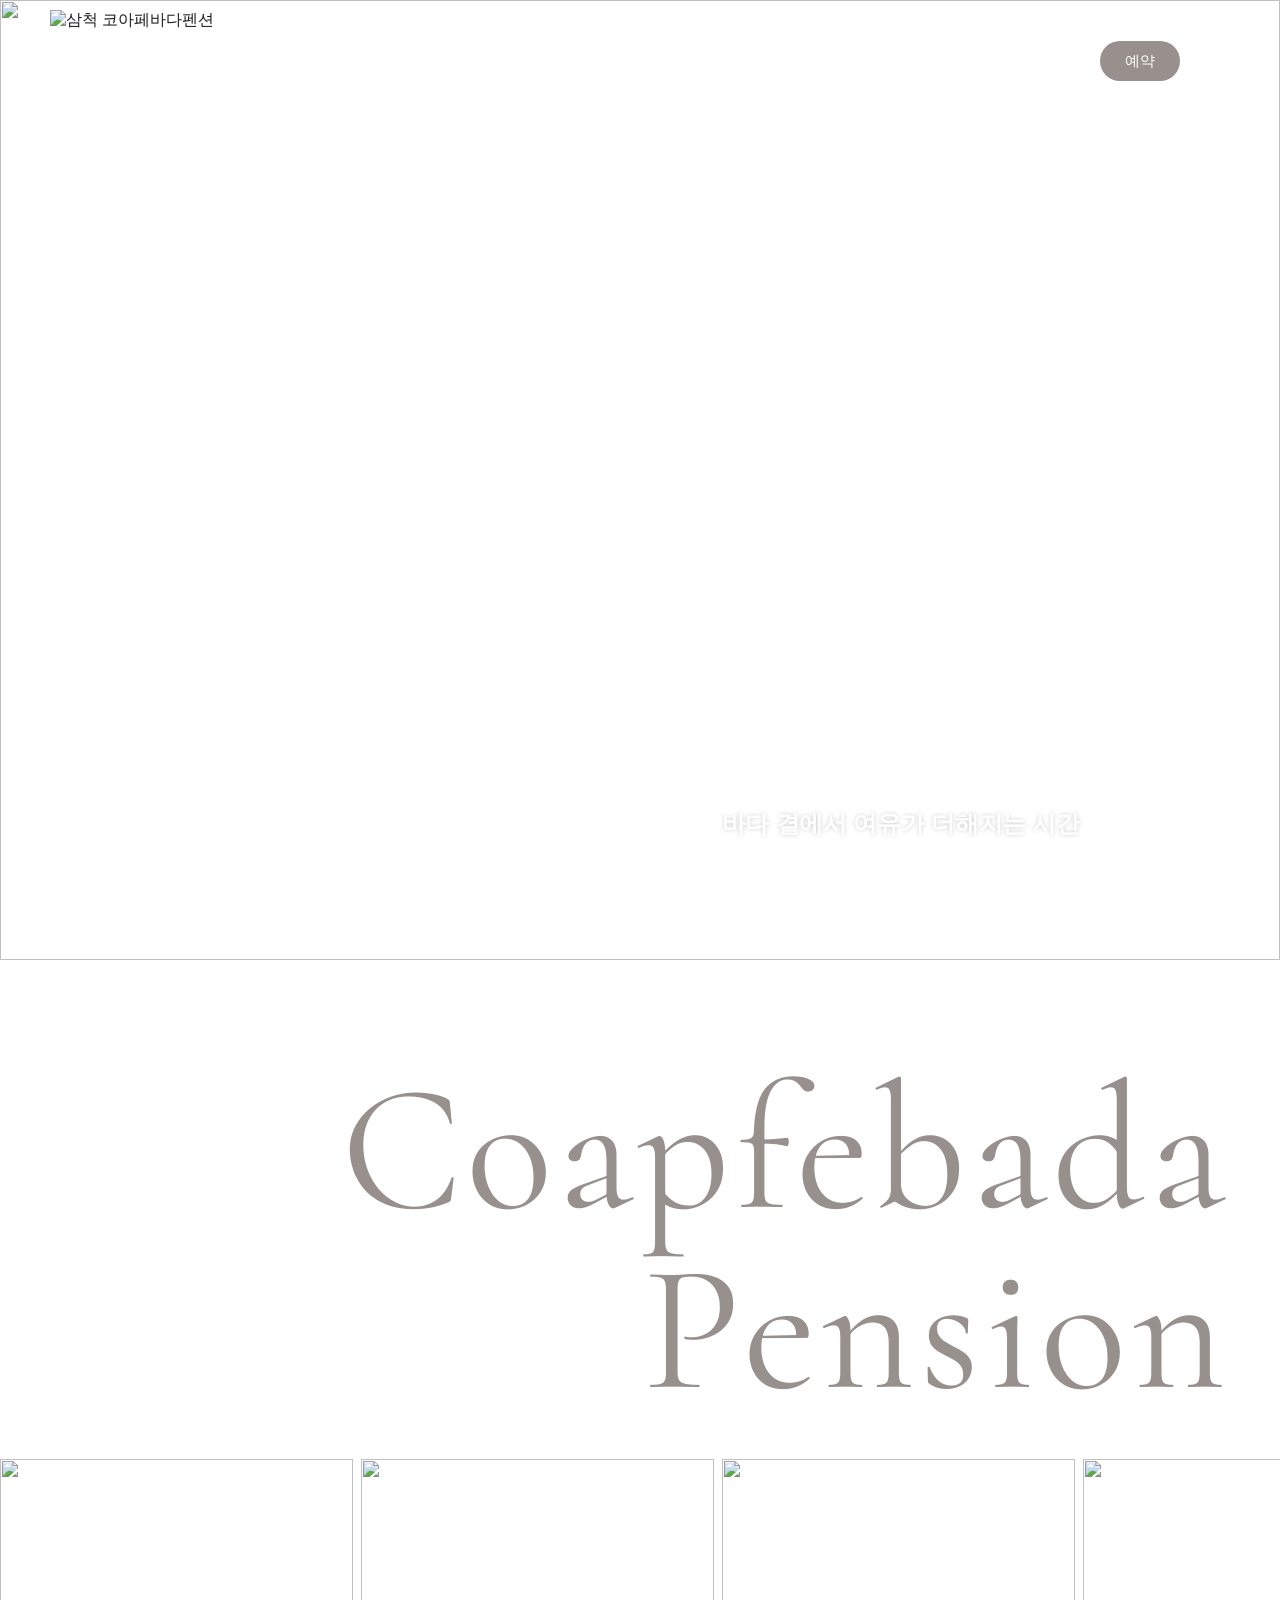
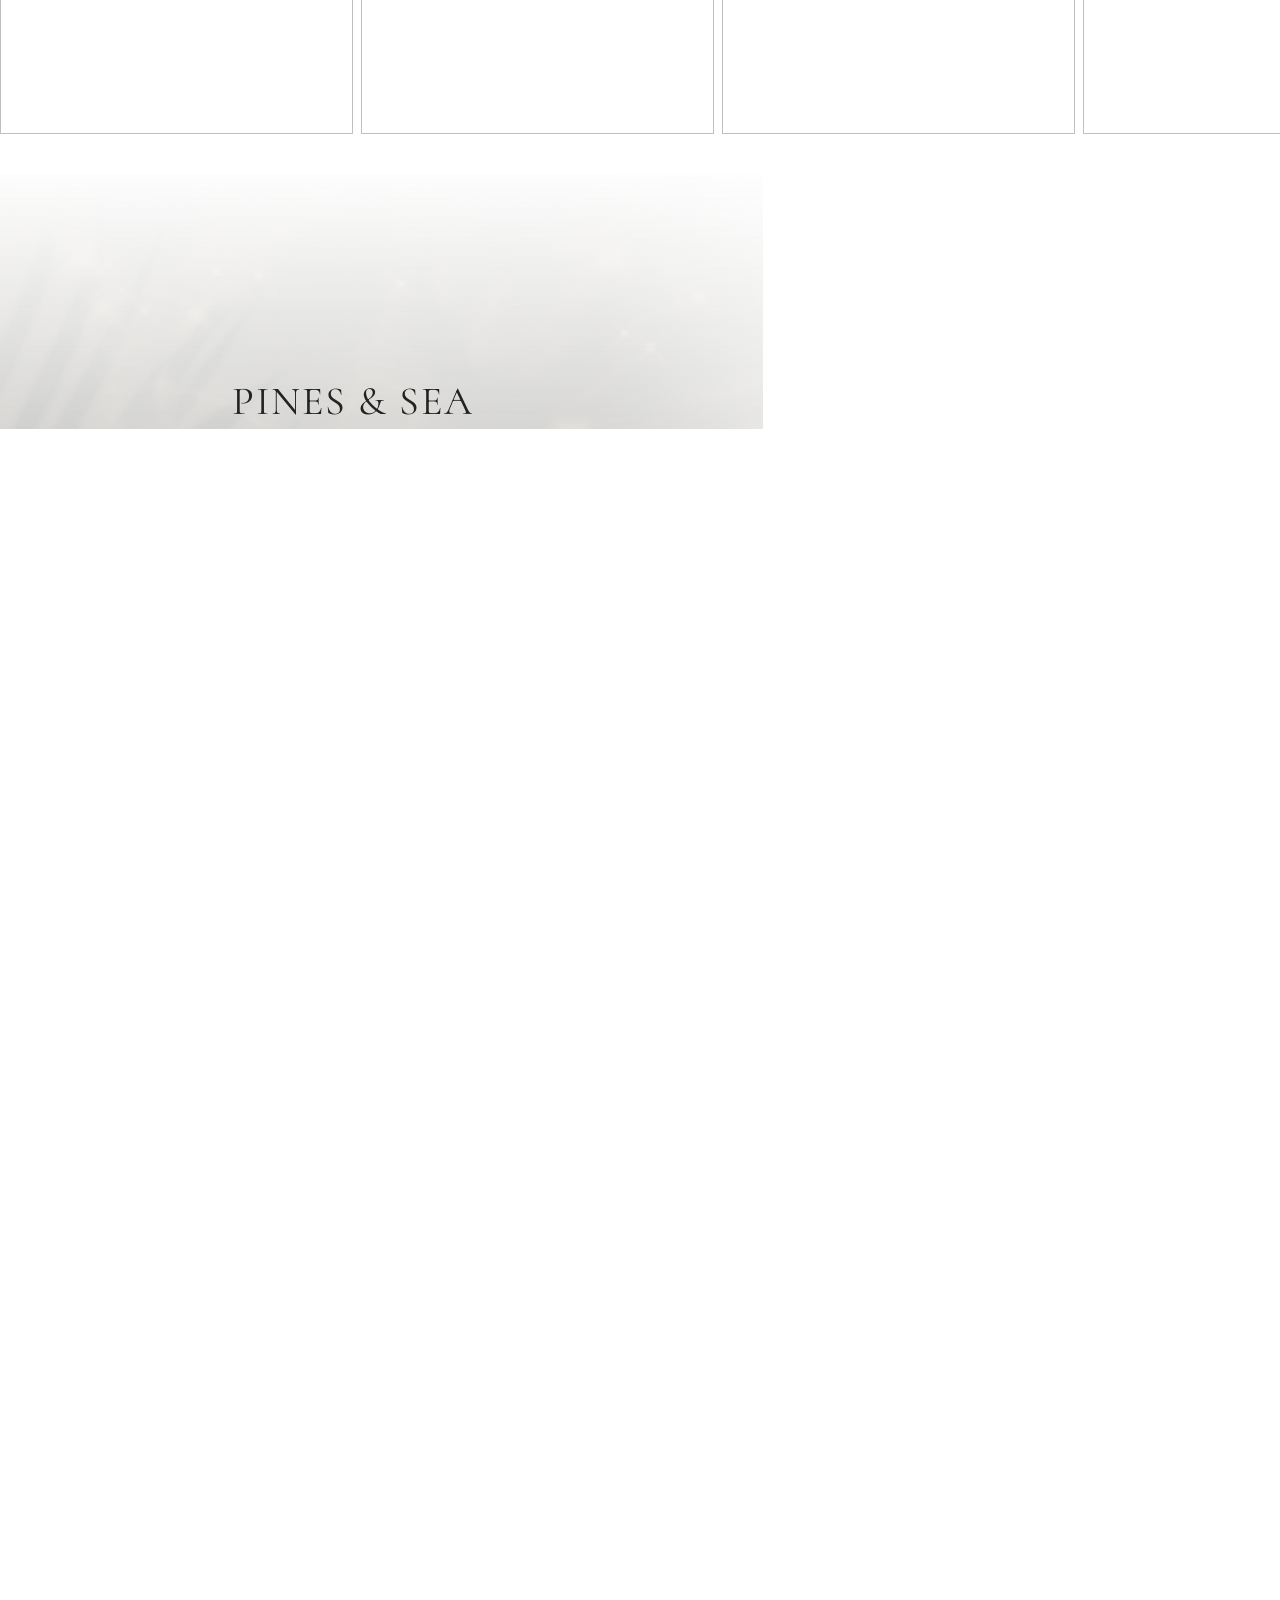
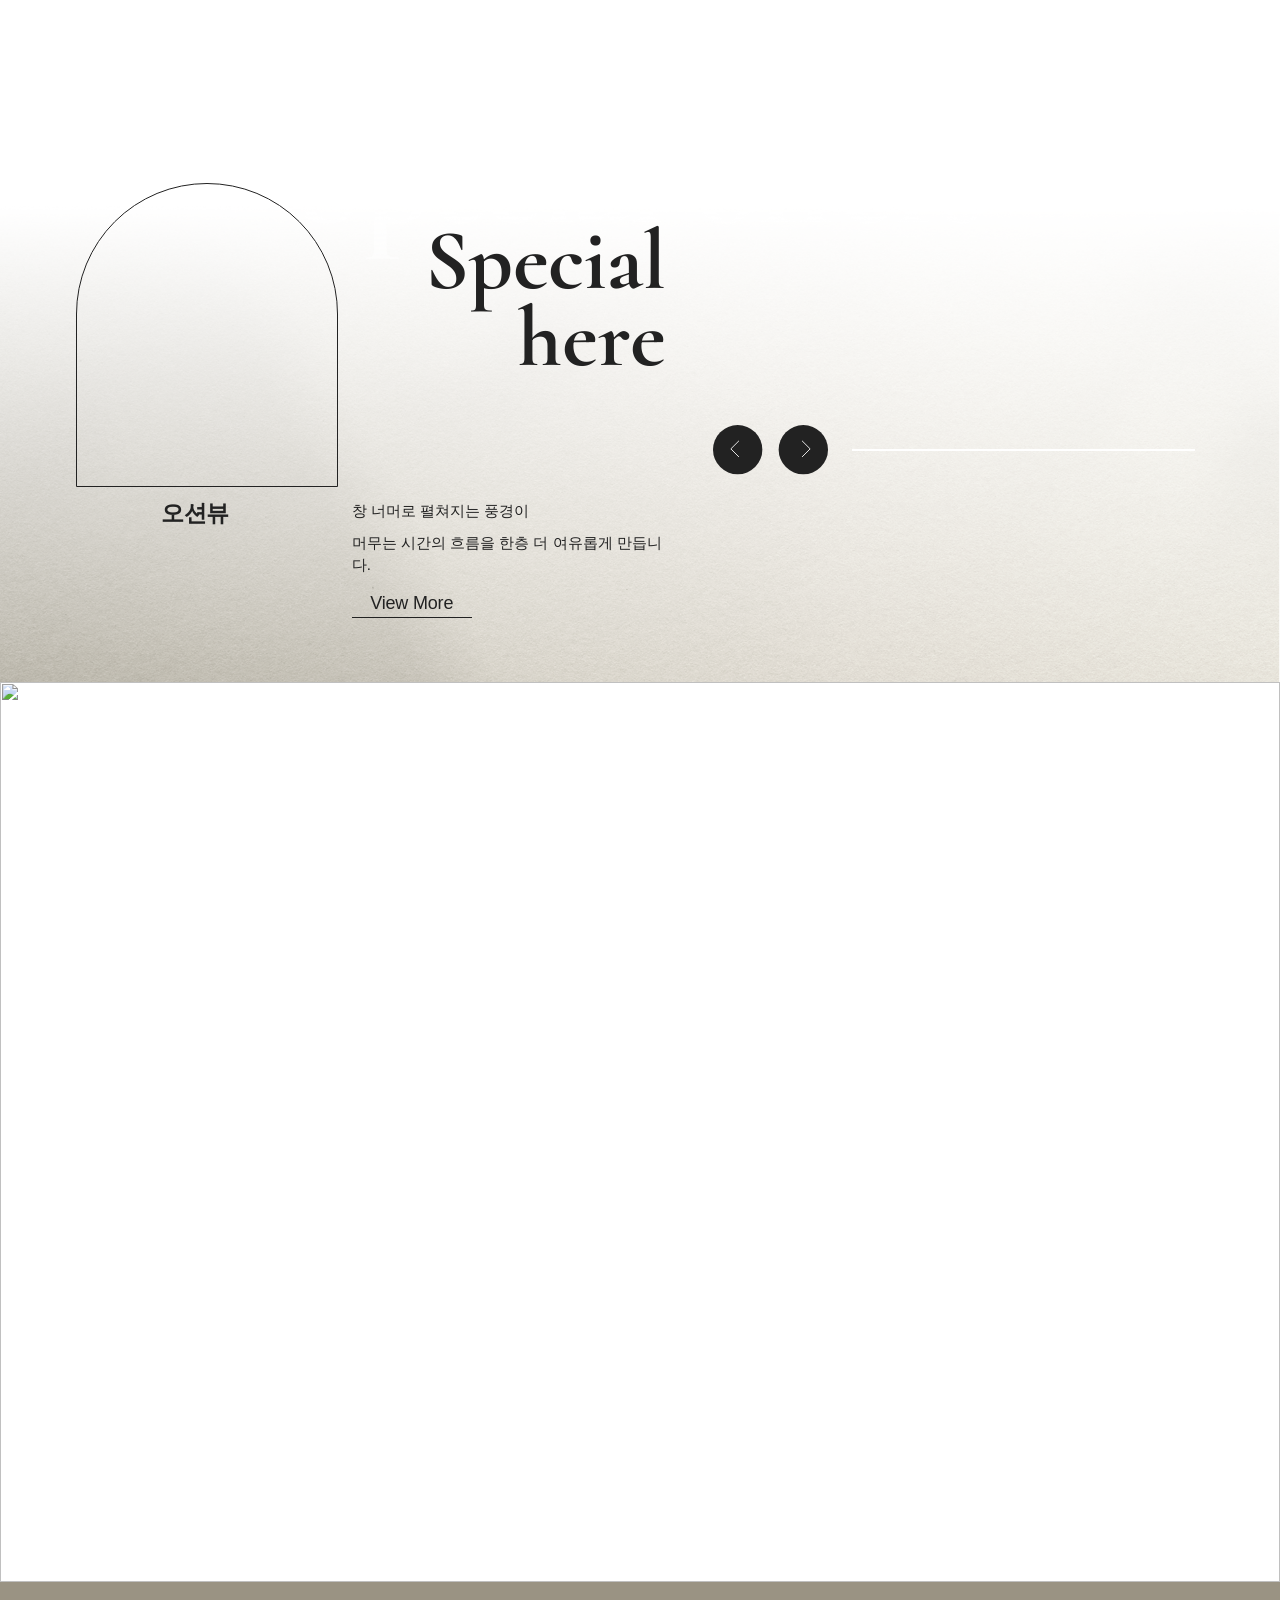
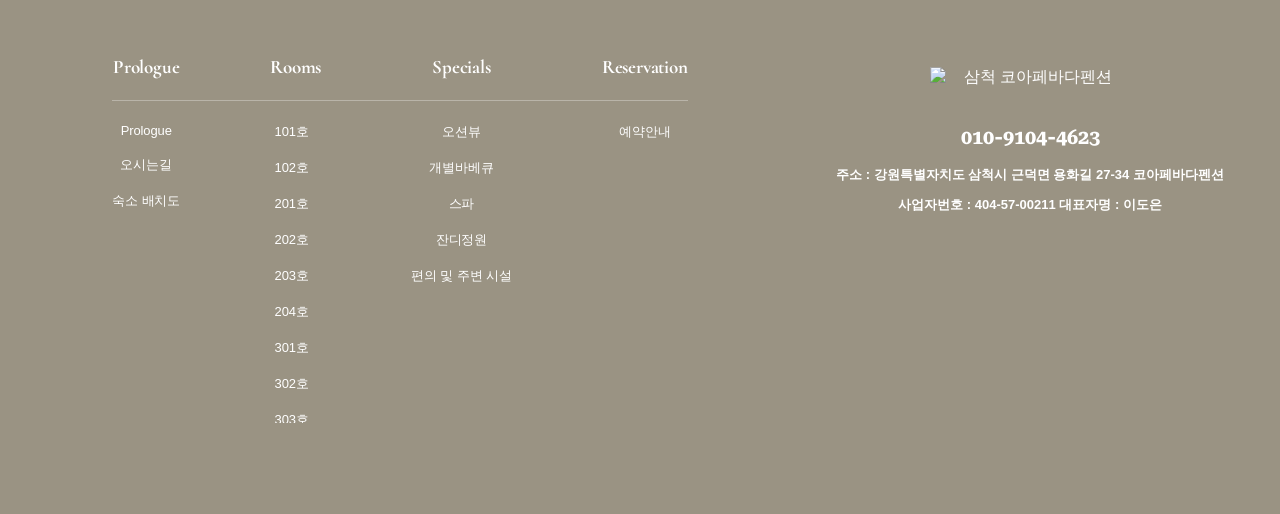
==== commit 6ab74558: "Update template code and site data" ====
--- a/index.html
+++ b/index.html
@@ -64,6 +64,28 @@
     <div class="page">
       <!-- header.html include -->
       <div id="header-container"></div>
+      <!-- ===================== 3. CON-2: SLIDER (인덱스 맨 위) ===================== -->
+      <section class="slider-section" data-hero-section>
+        <!-- CUSTOM FIELD : 홈 메인 소개 섹션 이미지 매핑 -->
+        <div class="slider-bg-wrap" data-hero-images>
+          <!-- 동적 생성 (index-mapper.js) -->
+        </div>
+        <div class="slider-content">
+          <!-- CUSTOM FIELD : 홈 메인 소개 섹션 설명 매핑 -->
+          <div class="slider-heading" data-hero-description></div>
+          <div class="slider-bottom">
+            <!-- CUSTOM FIELD : 홈 메인 소개 섹션 타이틀 매핑 -->
+            <h3 class="slider-subtitle" data-hero-title></h3>
+            <div class="slider-arrows">
+              <img class="arrow-line" loading="lazy" alt="" src="./images/Rectangle-37.svg" />
+              <h3 class="arrow-num">01</h3>
+              <div class="arrow-divider"></div>
+              <h3 class="arrow-num">00</h3>
+              <img class="arrow-line arrow-line-flip" loading="lazy" alt="" src="./images/Rectangle-37.svg" />
+            </div>
+          </div>
+        </div>
+      </section>
       <!-- ===================== 0. VIDEO ===================== -->
       <!-- CUSTOM FIELD : 홈 시그니처 섹션 영상 매핑 (mediaType==='video' 이면 videos[isSelected] 재생, 없으면 영역째 비노출) -->
       <section class="video-section" data-video-section style="display:none;">
@@ -82,29 +104,7 @@
             <!-- 동적 생성 (index-mapper.js) -->
           </div>
         </div>
-
-        <!-- ===================== 3. CON-2: SLIDER ===================== -->
-        <div class="slider-section" data-hero-section>
-          <!-- CUSTOM FIELD : 홈 메인 소개 섹션 이미지 매핑 -->
-          <div class="slider-bg-wrap" data-hero-images>
-            <!-- 동적 생성 (index-mapper.js) -->
-          </div>
-          <div class="slider-content">
-            <!-- CUSTOM FIELD : 홈 메인 소개 섹션 설명 매핑 -->
-            <div class="slider-heading" data-hero-description></div>
-            <div class="slider-bottom">
-              <!-- CUSTOM FIELD : 홈 메인 소개 섹션 타이틀 매핑 -->
-              <h3 class="slider-subtitle" data-hero-title></h3>
-              <div class="slider-arrows">
-                <img class="arrow-line" loading="lazy" alt="" src="./images/Rectangle-37.svg" />
-                <h3 class="arrow-num">01</h3>
-                <div class="arrow-divider"></div>
-                <h3 class="arrow-num">00</h3>
-                <img class="arrow-line arrow-line-flip" loading="lazy" alt="" src="./images/Rectangle-37.svg" />
-              </div>
-            </div>
-          </div>
-        </section>
+      </section>
       </div>
 
       <!-- ===================== 4. CON-3: PROLOGUE ===================== -->
--- a/styles/header.css
+++ b/styles/header.css
@@ -966,6 +966,9 @@
 @media screen and (max-width: 960px) {
   .navigation .navigation-off,
   .navigation .navigation-off:hover {
+    /* 기본 display 가 block 이라 flex 를 켜야 navigation-off-inner(flex: 1)가
+       남은 높이를 채운다. 안 켜면 메뉴 내용 높이에서 끝나 아래가 흰 공백으로 남는다 */
+    display: flex !important;
     flex-direction: column !important;
     height: 100% !important;
     min-height: 0 !important;
--- a/styles/index.css
+++ b/styles/index.css
@@ -70,7 +70,7 @@
 }
 
 .hero-title-text {
-  margin: 70px 0 -30px 0;       /* top 100→70 (-30px 위로) / bottom -30 (gallery와 간격 -30) */
+  margin: 100px 0 -30px 0;      /* top 100 (슬라이더와 간격) / bottom -30 (gallery와 간격 -30) */
   font-size: 180px;
   font-family: var(--font-italiana);
   font-weight: 400;
@@ -84,7 +84,7 @@
    2. GALLERY (Infinite Rolling — 풀와이드)
    =========================== */
 .gallery-section {
-  padding: 8px 0;
+  padding: 40px 0;
   overflow: hidden;
 }
 
@@ -125,7 +125,6 @@
   min-height: 960px;
   padding: 158px 200px 42px;
   gap: 80px;
-  margin-top: -30px;        /* 이 섹션부터 하단 전체 30px 위로 이동 */
 }
 
 .slider-bg-wrap {
@@ -1247,6 +1246,11 @@
     animation-duration: 22s;
   }
 
+  /* 타이틀(margin-bottom -30)과 조각컷이 겹치지 않게 위쪽만 8 → 40 */
+  .gallery-section {
+    padding-top: 40px;
+  }
+
   .header {
     padding: 10px 16px;
   }
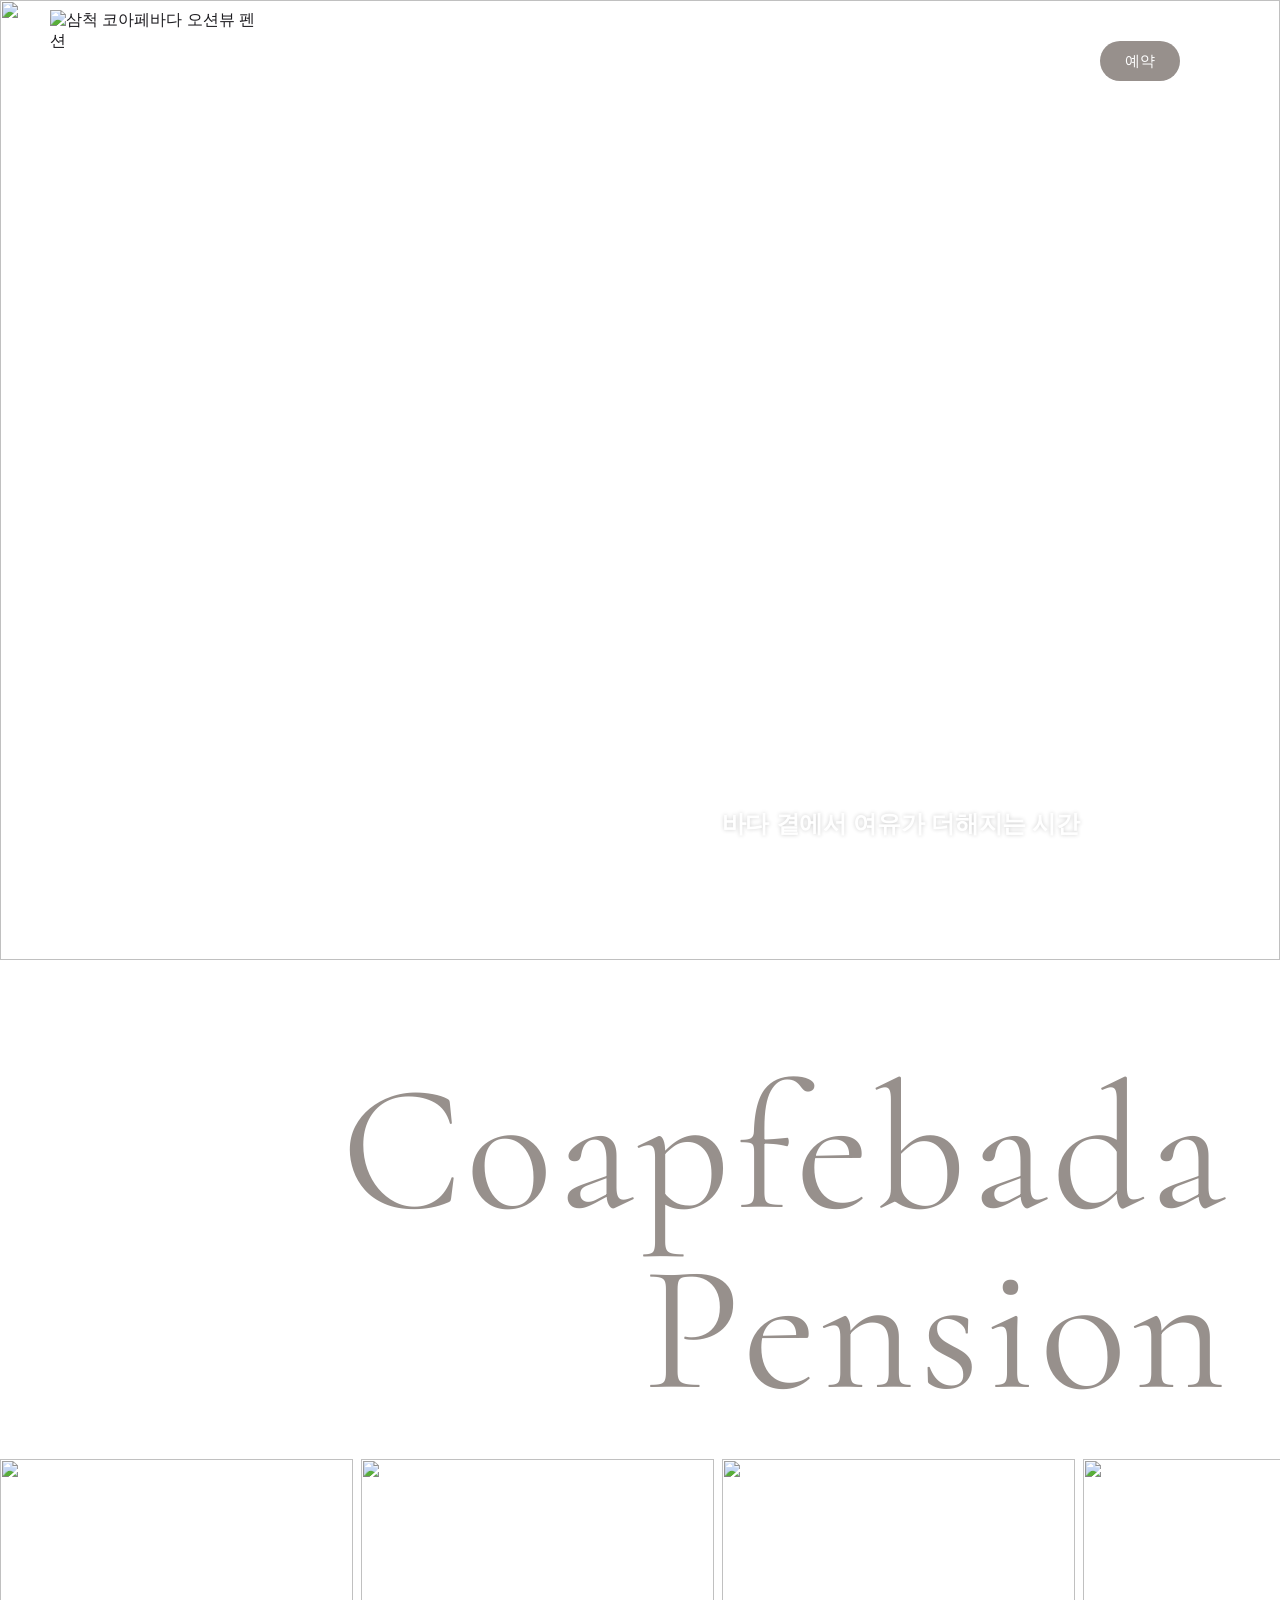
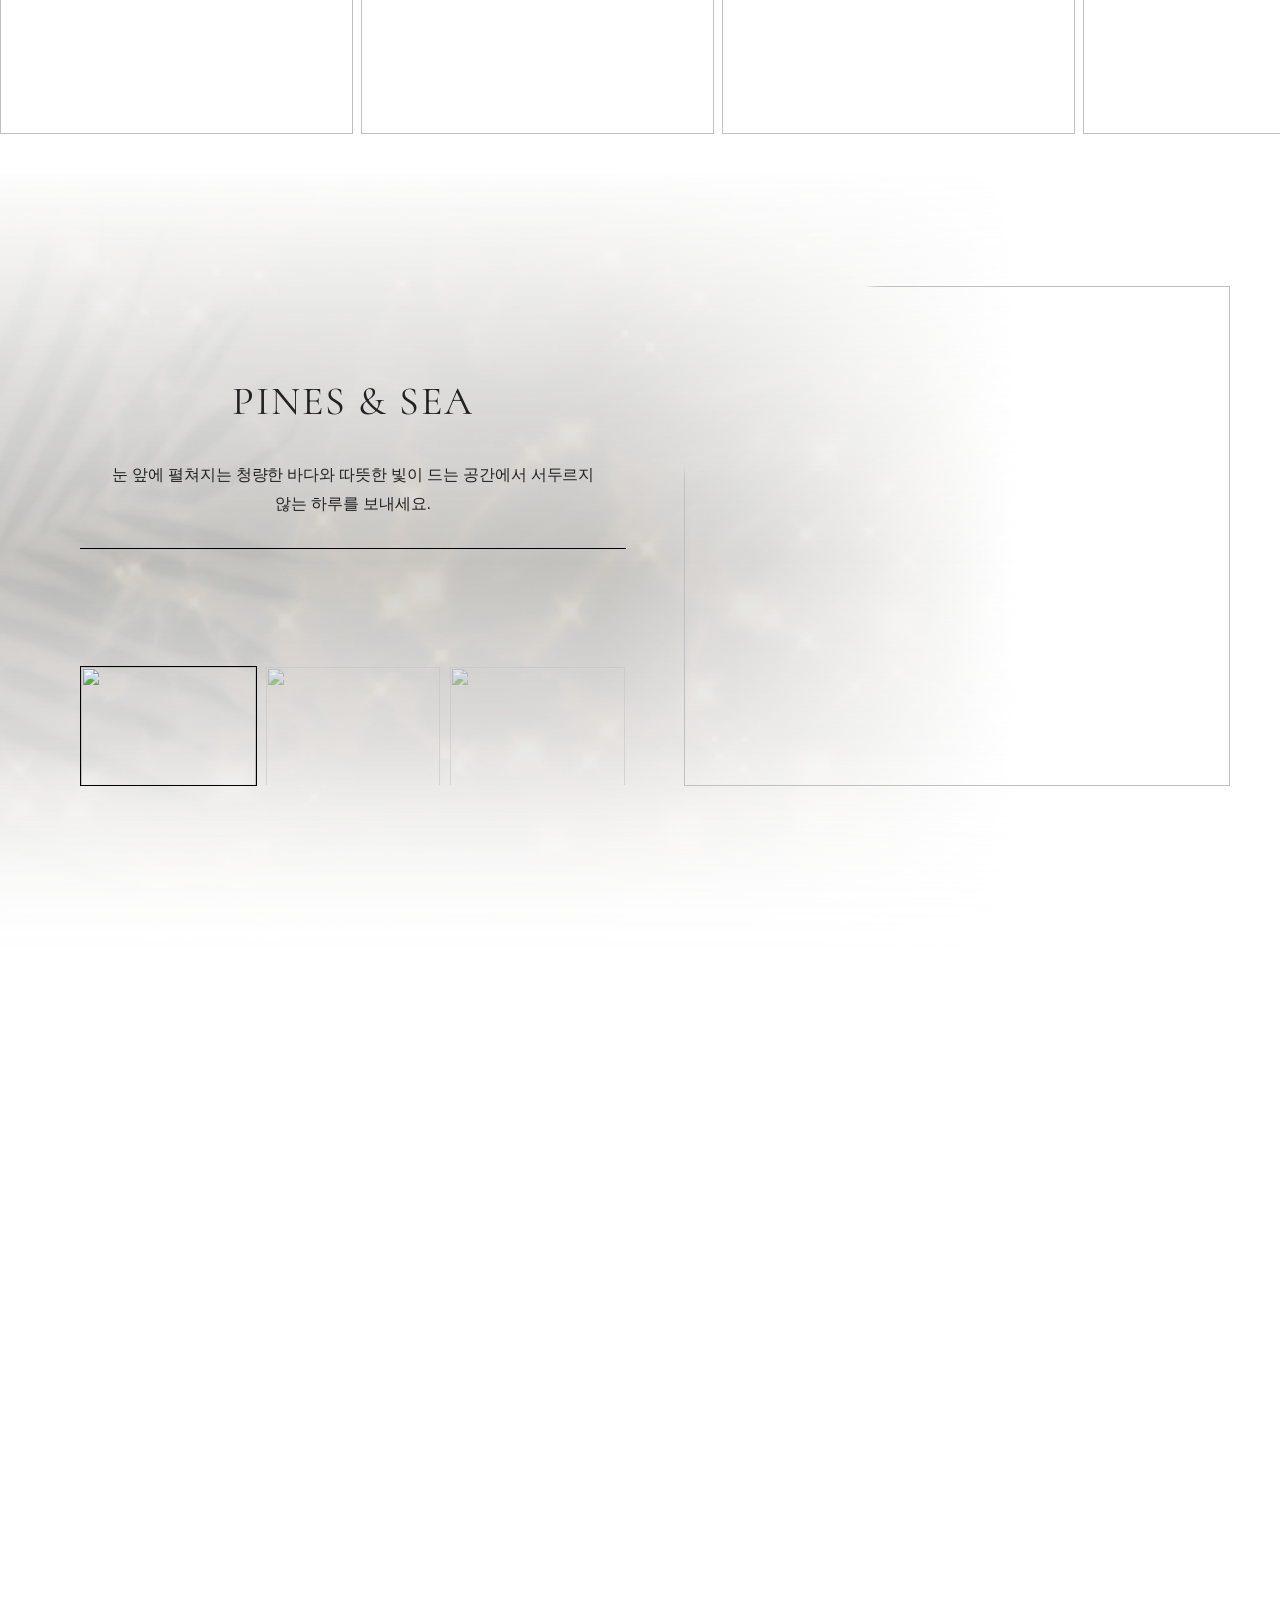
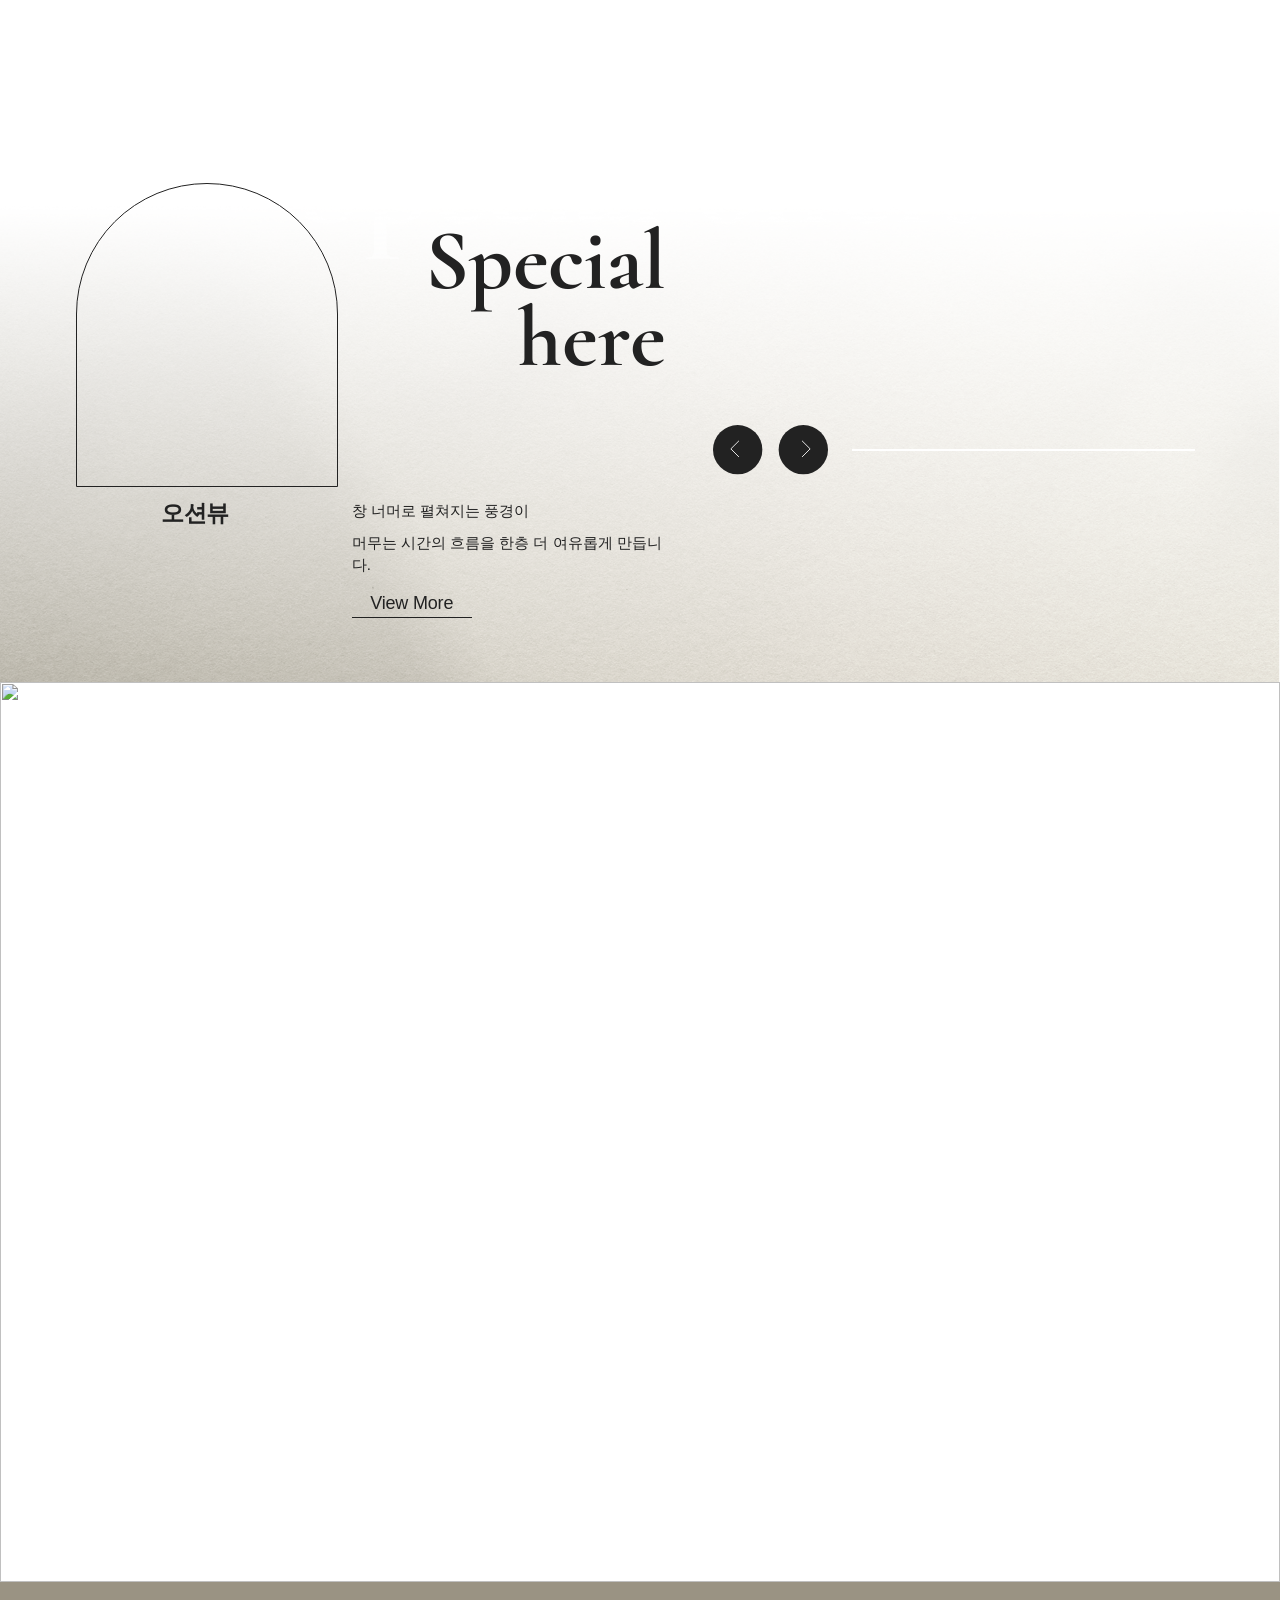
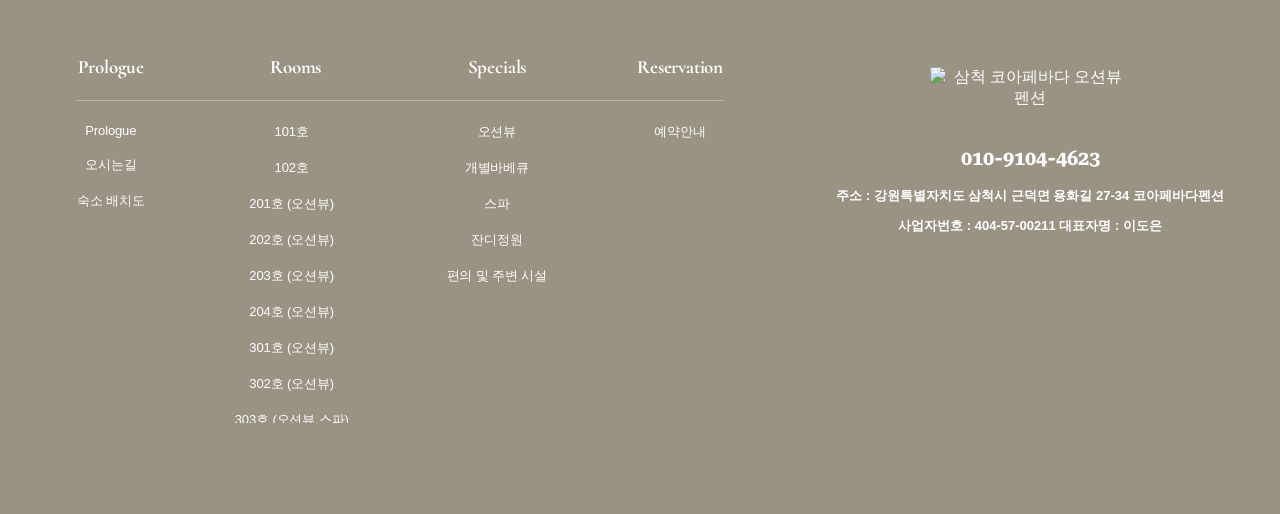
==== commit 8a869af7: "Update template code and site data" ====
--- a/index.html
+++ b/index.html
@@ -4,7 +4,7 @@
     <meta charset="UTF-8">
     <meta name="viewport" content="width=device-width, initial-scale=1.0">
     <link rel="icon" href="data:,">
-    <title>삼척 코아페바다펜션 - 홈</title>
+    <title>삼척 코아페바다 오션뷰 펜션 - 홈</title>
     <meta name="description" content="용화해수욕장 근처 인근 펜션입니다. 넓은 객실, 바베큐 시설을 보유하고 있어 가족, 단체로 즐거운 추억 쌓아보세요.">
     <meta name="keywords" content="">
     <!-- Stylesheets -->
@@ -47,14 +47,14 @@
     />
   <!-- Open Graph Meta Tags for Social Media -->
   <meta property="og:type" content="website" />
-  <meta property="og:title" content="삼척 코아페바다펜션 - 홈" />
+  <meta property="og:title" content="삼척 코아페바다 오션뷰 펜션 - 홈" />
   <meta property="og:description" content="용화해수욕장 근처 인근 펜션입니다. 넓은 객실, 바베큐 시설을 보유하고 있어 가족, 단체로 즐거운 추억 쌓아보세요." />
   
   <meta property="og:url" content="https://coapfebada.kr" />
 
   <!-- Twitter Card Meta Tags -->
   <meta name="twitter:card" content="summary_large_image" />
-  <meta name="twitter:title" content="삼척 코아페바다펜션 - 홈" />
+  <meta name="twitter:title" content="삼척 코아페바다 오션뷰 펜션 - 홈" />
   <meta name="twitter:description" content="용화해수욕장 근처 인근 펜션입니다. 넓은 객실, 바베큐 시설을 보유하고 있어 가족, 단체로 즐거운 추억 쌓아보세요." />
   
   <meta name="naver-site-verification" content="22c575097be445d6ccf91d660002ebf477f8f475" />
--- a/styles/footer.css
+++ b/styles/footer.css
@@ -284,8 +284,8 @@
 /* ── 푸터 농어촌민박사업자 이미지 (템플릿 확장) ─────────────────────
    customFields.footer.ruralStayMark 가 있을 때만 매퍼가 노출한다(마크업 기본 숨김).
    로고는 그대로 두고, 로고와 연락처(전화번호/주소) 블록 사이에 가운데 정렬로 둔다.
-   표시마크 이미지는 세로형(마크 + 신고번호 박스)이라 높이를 고정하고 비율은 이미지에 맡긴다.
-   신고번호가 읽히도록 모바일에서도 64px 아래로 줄이지 않는다. */
+   표시마크 이미지는 세로형(마크 + 신고번호 박스)이라 폭을 고정(PC 180px / 모바일 160px)하고 높이는 비율에 맡긴다.
+   신고번호가 읽히도록 모바일에서도 160px 아래로 줄이지 않는다. */
 .footer-rural-stay-mark-wrap {
   display: flex;
   justify-content: center;
@@ -293,14 +293,13 @@
 
 .footer-rural-stay-mark {
   display: block;
-  width: auto;
-  height: 80px;
+  width: 180px;
+  height: auto;
   max-width: 100%;
   object-fit: contain;
 }
-
 @media screen and (max-width: 960px) {
   .footer-rural-stay-mark {
-    height: 64px;
-  }
-}
+    width: 160px;
+  }
+}
--- a/styles/index.css
+++ b/styles/index.css
@@ -1233,6 +1233,7 @@
   }
 
   .hero-title-text {
+    margin: 40px 0 -30px 0;
     font-size: 60px;
     line-height: 1.1;
   }
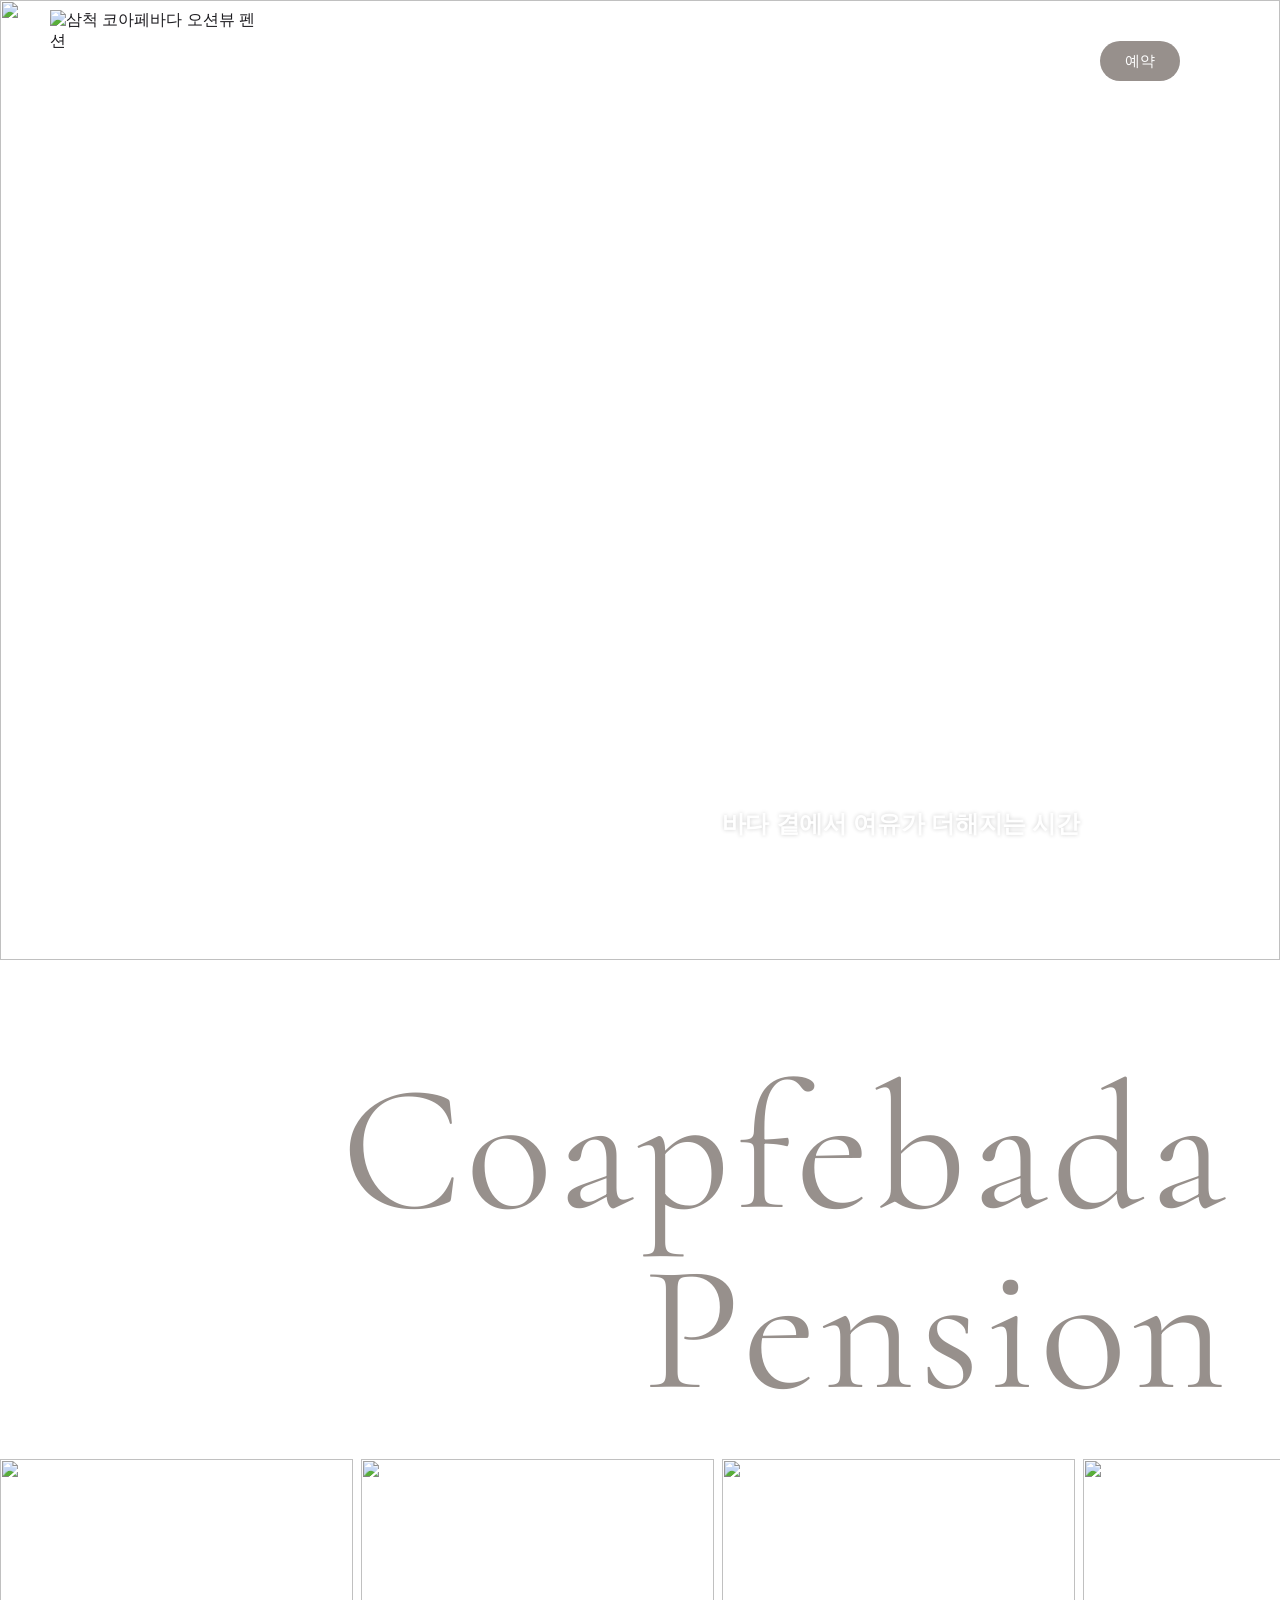
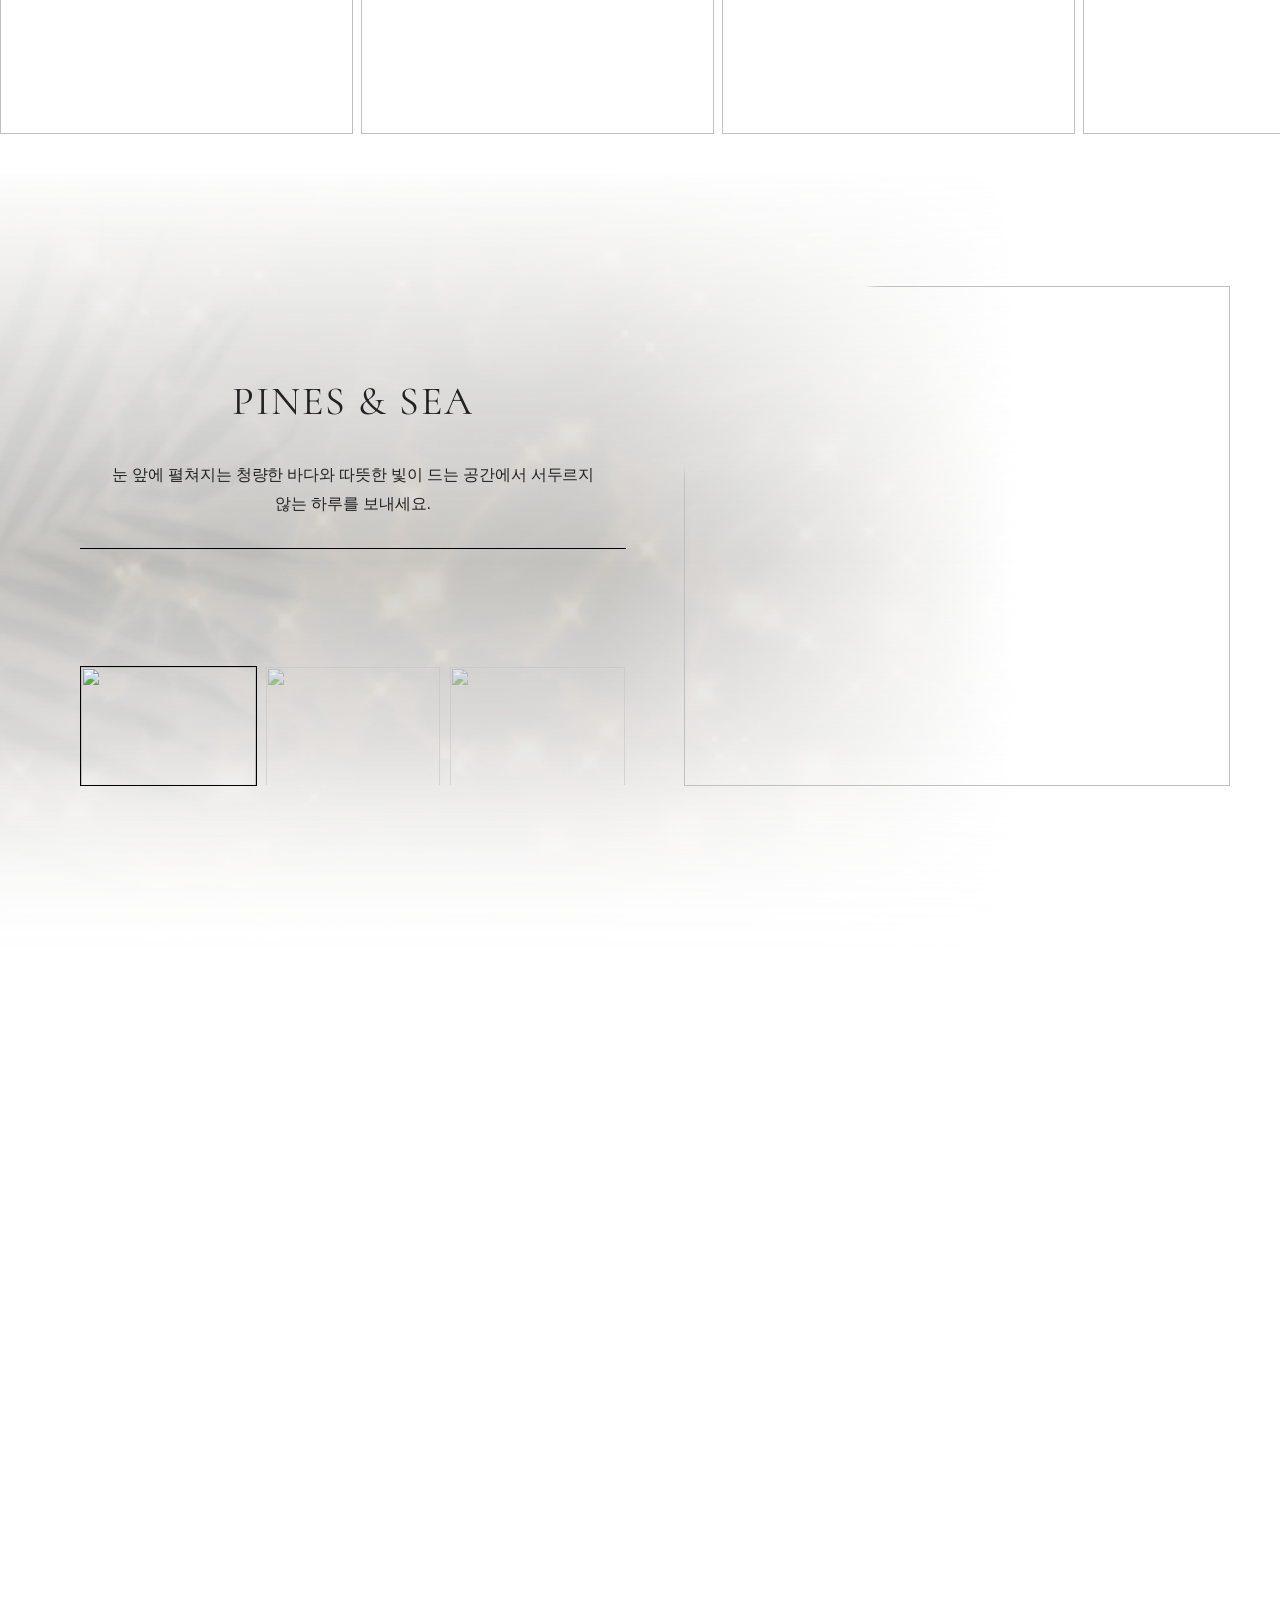
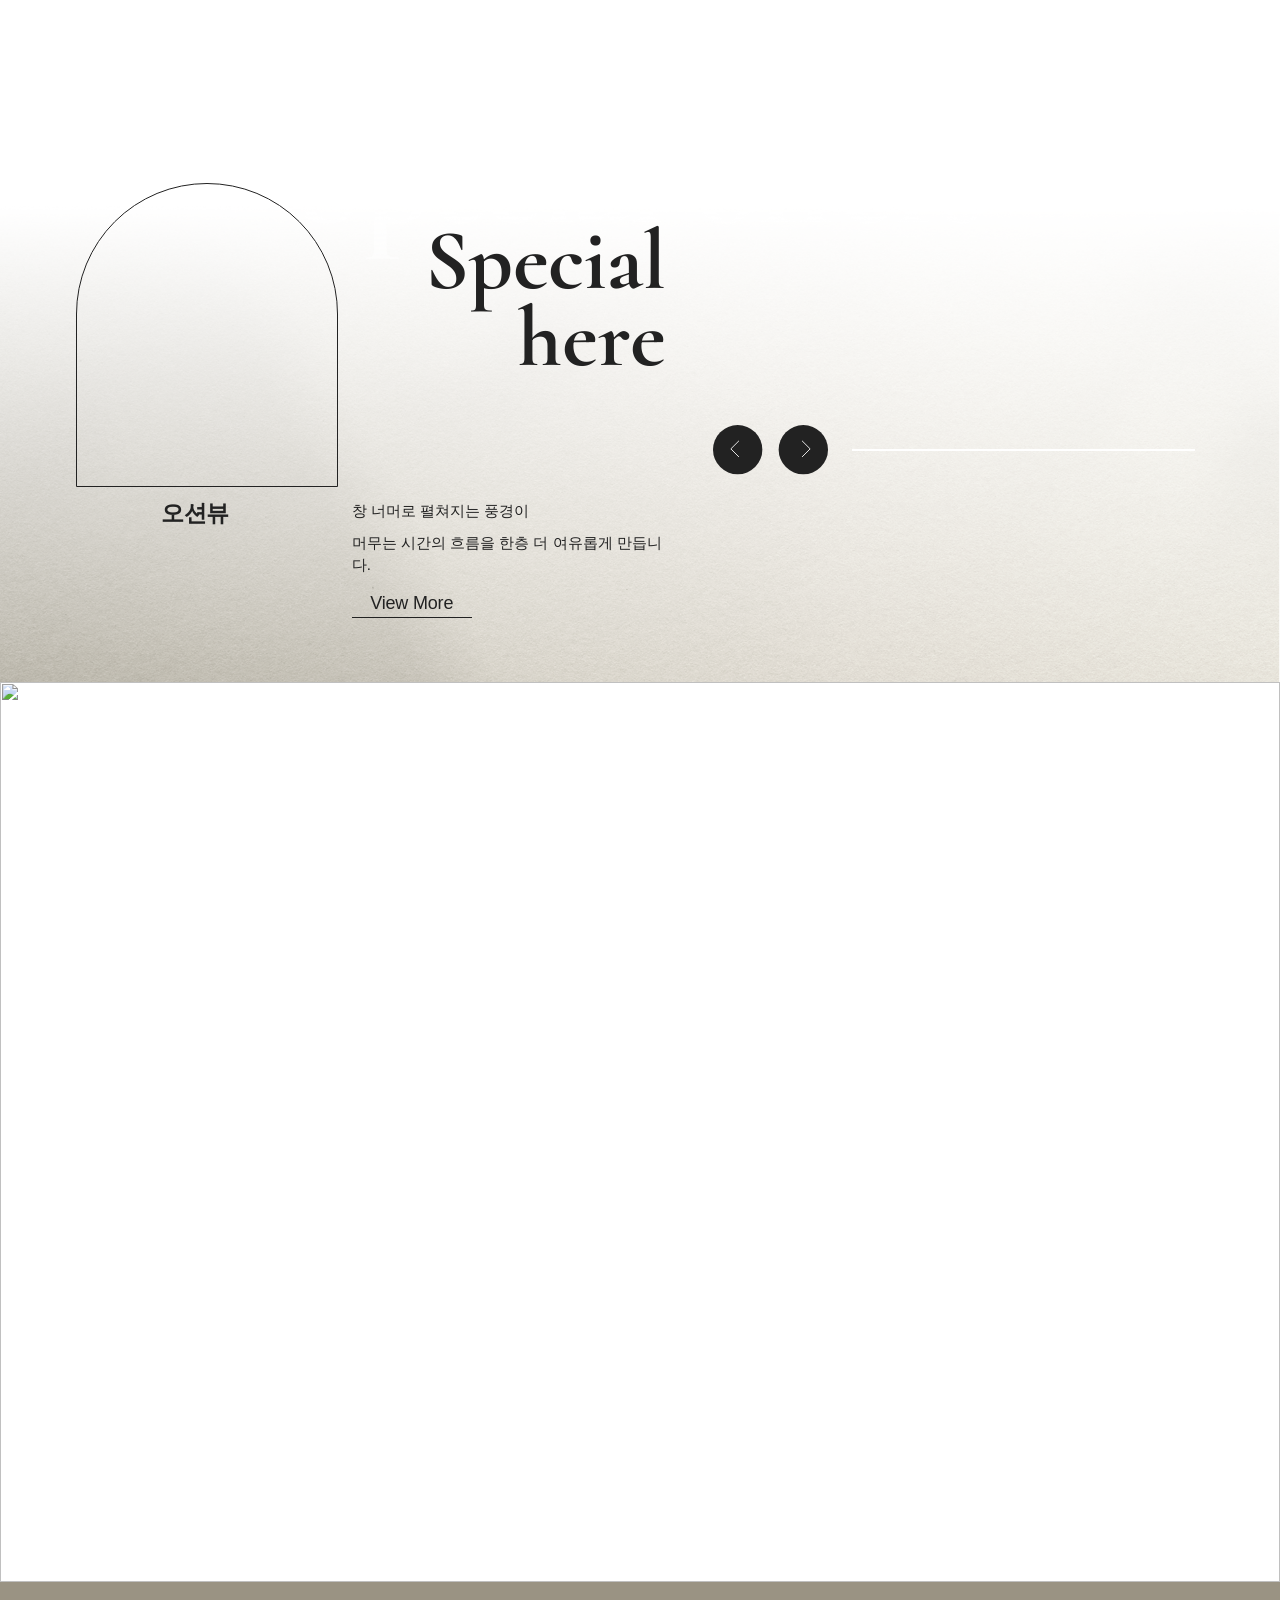
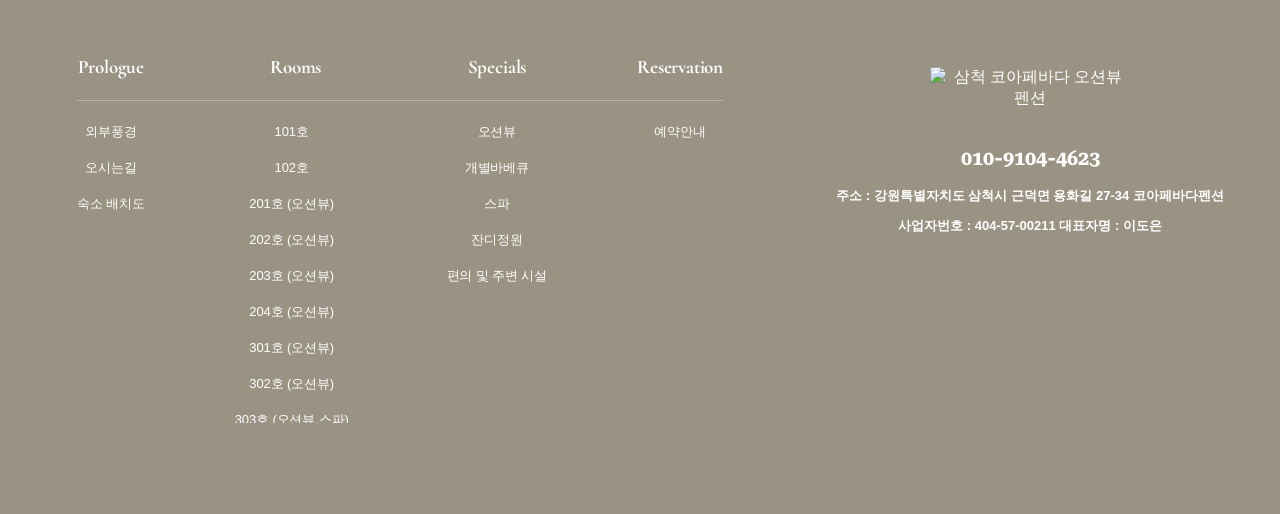
==== commit 77e7f2a5: "Update template code and site data" ====
--- a/index.html
+++ b/index.html
@@ -49,14 +49,14 @@
   <meta property="og:type" content="website" />
   <meta property="og:title" content="삼척 코아페바다 오션뷰 펜션 - 홈" />
   <meta property="og:description" content="용화해수욕장 근처 인근 펜션입니다. 넓은 객실, 바베큐 시설을 보유하고 있어 가족, 단체로 즐거운 추억 쌓아보세요." />
-  
+  <meta property="og:image" content="https://bookingplay-media.s3.amazonaws.com/item_images/2026/11/02/0EJirBxT2PNa.jpg" />
   <meta property="og:url" content="https://coapfebada.kr" />
 
   <!-- Twitter Card Meta Tags -->
   <meta name="twitter:card" content="summary_large_image" />
   <meta name="twitter:title" content="삼척 코아페바다 오션뷰 펜션 - 홈" />
   <meta name="twitter:description" content="용화해수욕장 근처 인근 펜션입니다. 넓은 객실, 바베큐 시설을 보유하고 있어 가족, 단체로 즐거운 추억 쌓아보세요." />
-  
+  <meta name="twitter:image" content="https://bookingplay-media.s3.amazonaws.com/item_images/2026/11/02/0EJirBxT2PNa.jpg" />
   <meta name="naver-site-verification" content="22c575097be445d6ccf91d660002ebf477f8f475" />
   <meta name="google-site-verification" content="kL5VHGJXnf5wSdPm8uriSnFSljJ3tig4zhIUTSa17Sk" />
 </head>
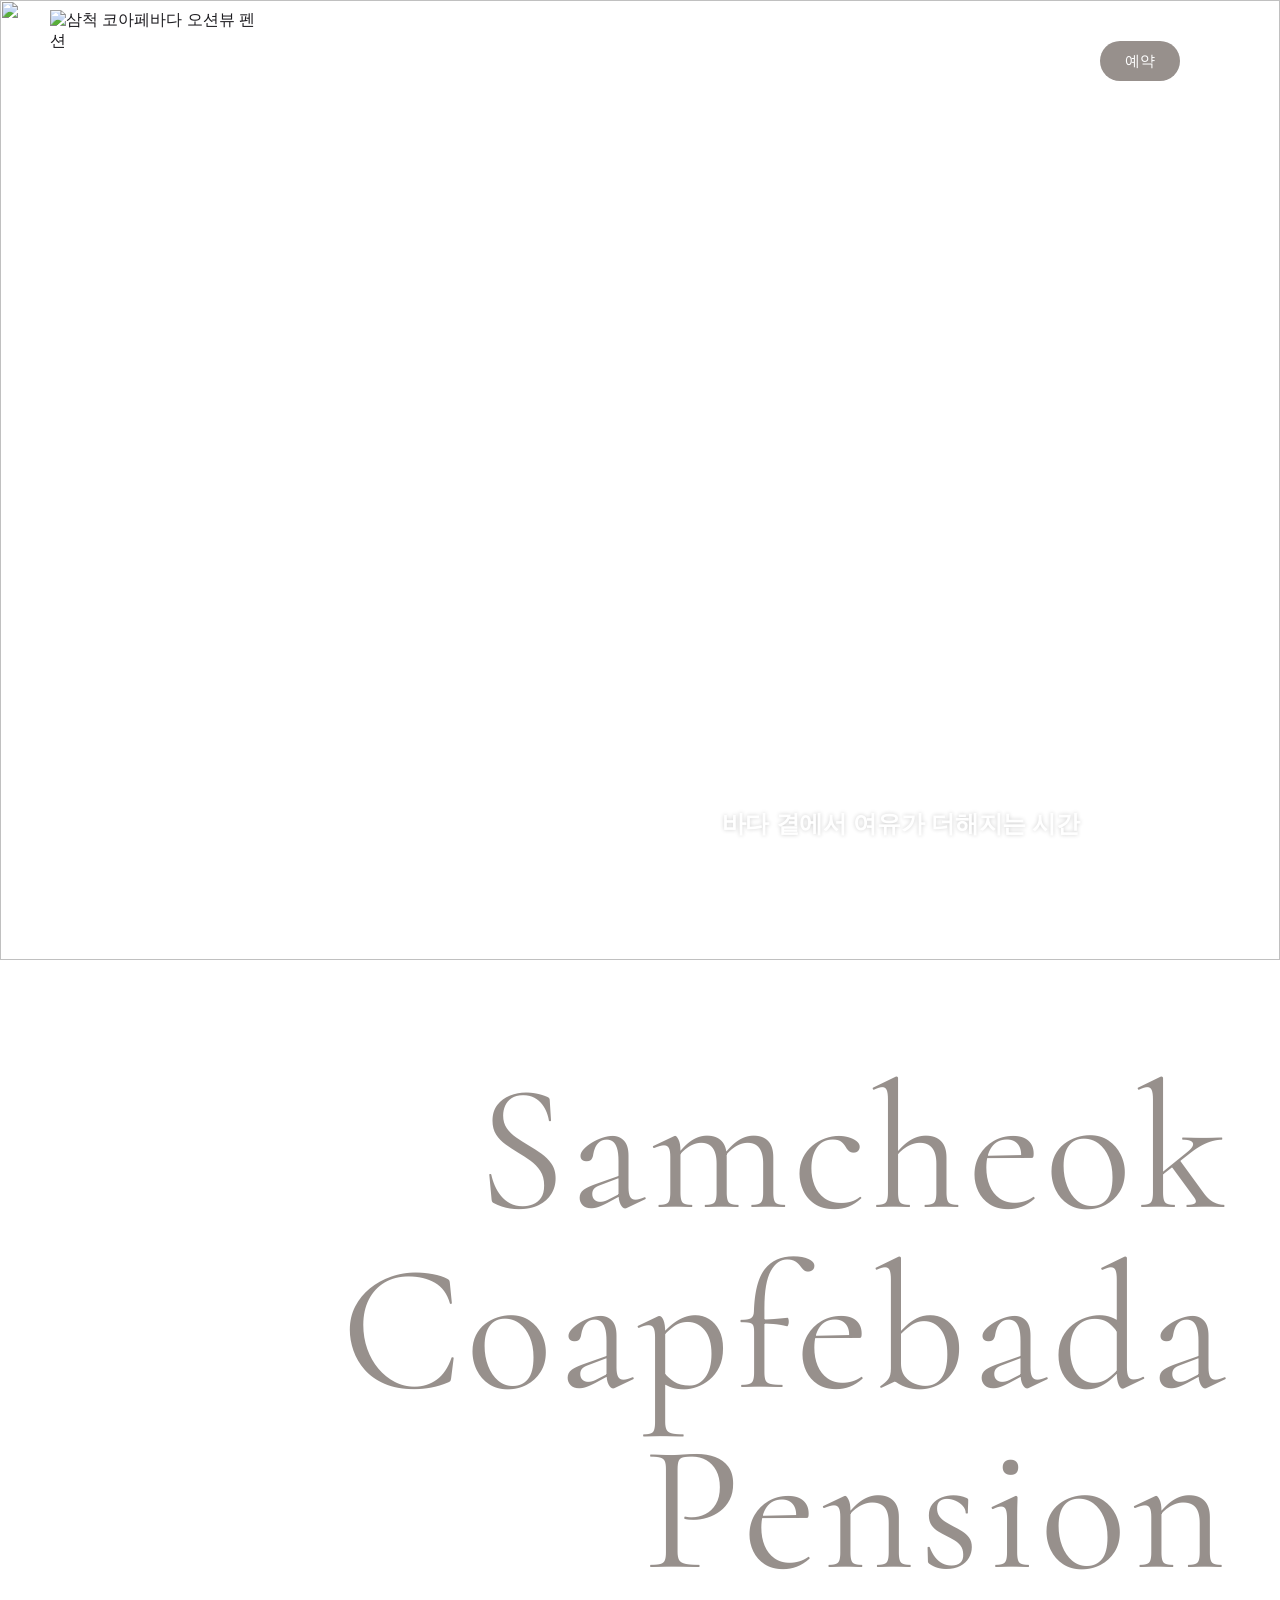
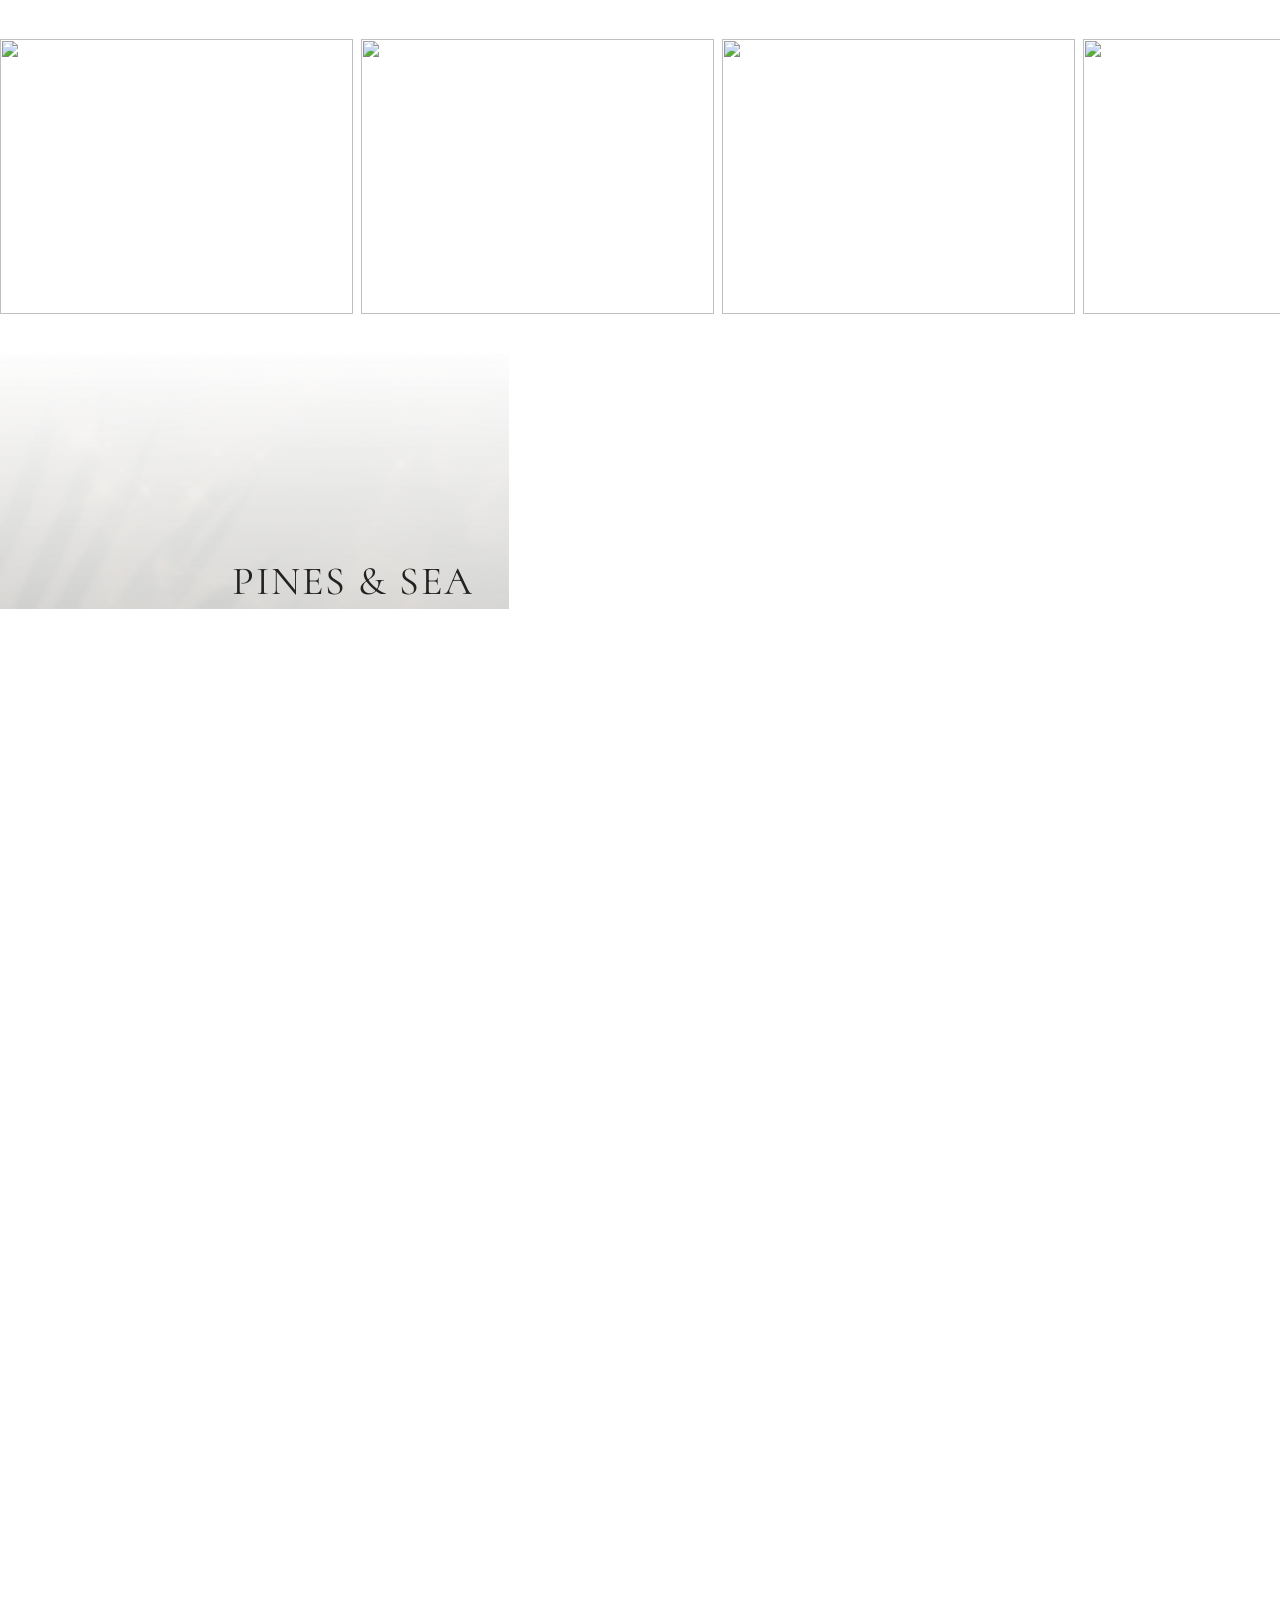
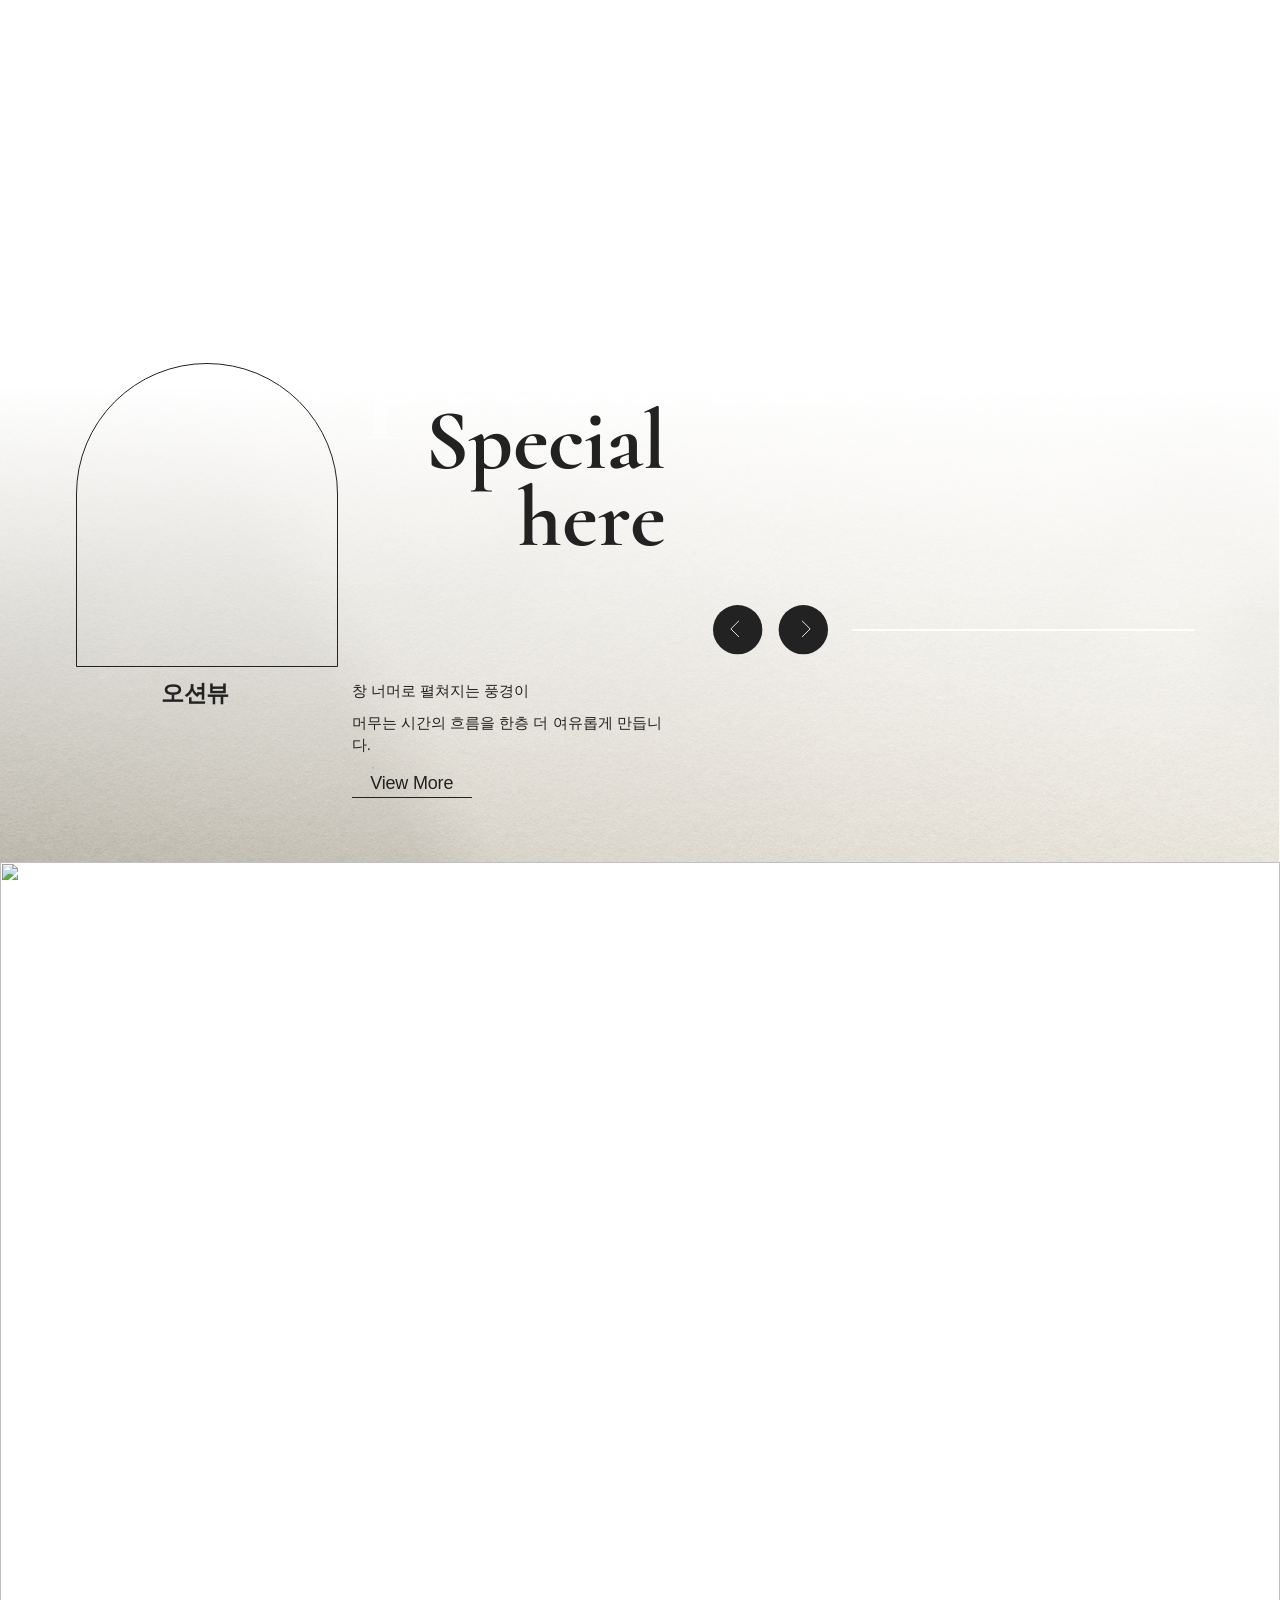
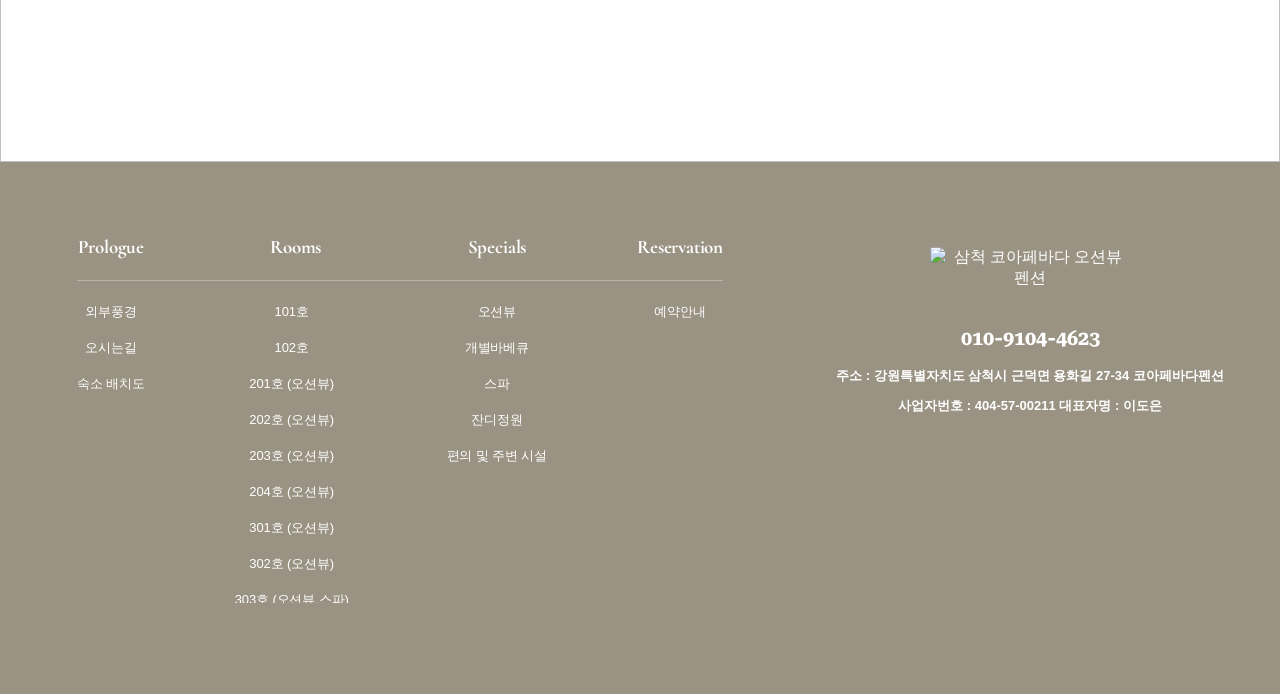
==== commit c35970c1: "Update template code and site data" ====
--- a/index.html
+++ b/index.html
@@ -49,14 +49,14 @@
   <meta property="og:type" content="website" />
   <meta property="og:title" content="삼척 코아페바다 오션뷰 펜션 - 홈" />
   <meta property="og:description" content="용화해수욕장 근처 인근 펜션입니다. 넓은 객실, 바베큐 시설을 보유하고 있어 가족, 단체로 즐거운 추억 쌓아보세요." />
-  <meta property="og:image" content="https://bookingplay-media.s3.amazonaws.com/item_images/2026/11/02/0EJirBxT2PNa.jpg" />
+  <meta property="og:image" content="https://bookingplay-media.s3.amazonaws.com/item_images/2026/11/05/3vHbOKPVm28t.jpg" />
   <meta property="og:url" content="https://coapfebada.kr" />
 
   <!-- Twitter Card Meta Tags -->
   <meta name="twitter:card" content="summary_large_image" />
   <meta name="twitter:title" content="삼척 코아페바다 오션뷰 펜션 - 홈" />
   <meta name="twitter:description" content="용화해수욕장 근처 인근 펜션입니다. 넓은 객실, 바베큐 시설을 보유하고 있어 가족, 단체로 즐거운 추억 쌓아보세요." />
-  <meta name="twitter:image" content="https://bookingplay-media.s3.amazonaws.com/item_images/2026/11/02/0EJirBxT2PNa.jpg" />
+  <meta name="twitter:image" content="https://bookingplay-media.s3.amazonaws.com/item_images/2026/11/05/3vHbOKPVm28t.jpg" />
   <meta name="naver-site-verification" content="22c575097be445d6ccf91d660002ebf477f8f475" />
   <meta name="google-site-verification" content="kL5VHGJXnf5wSdPm8uriSnFSljJ3tig4zhIUTSa17Sk" />
 </head>
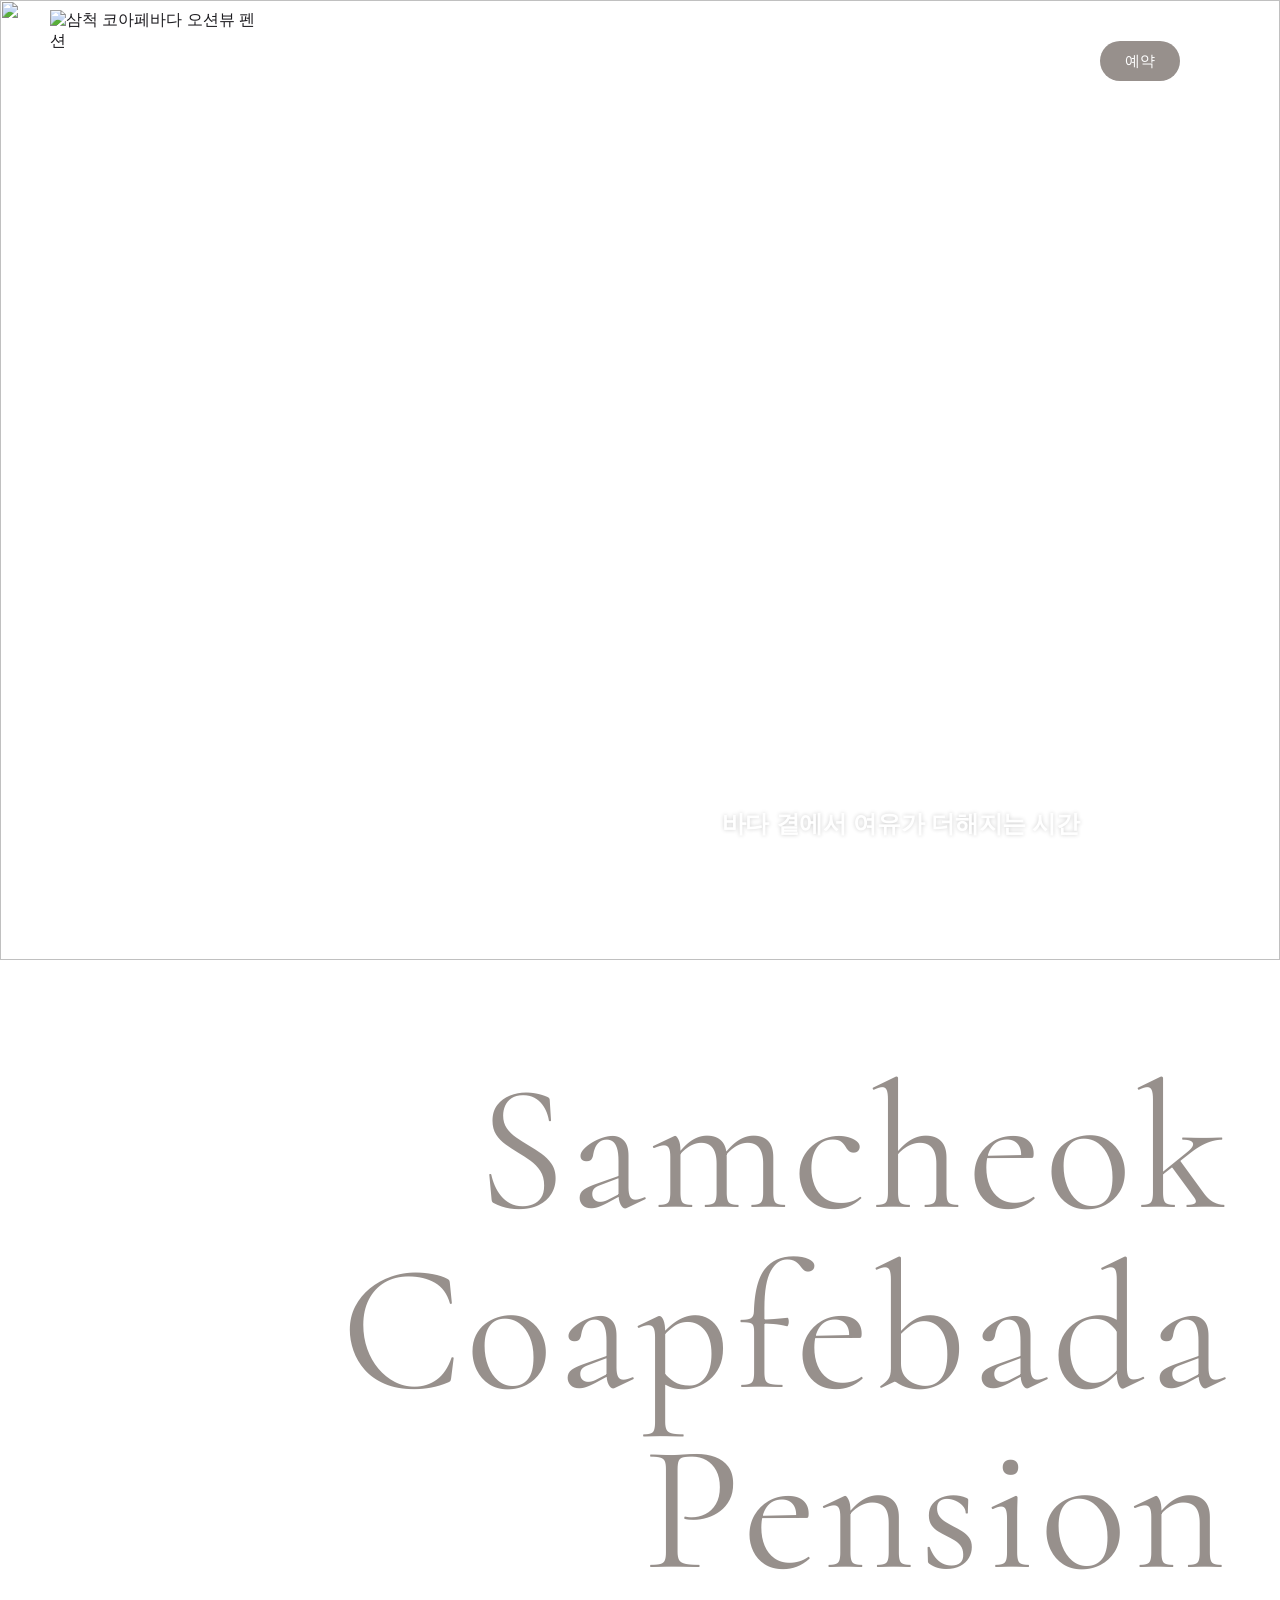
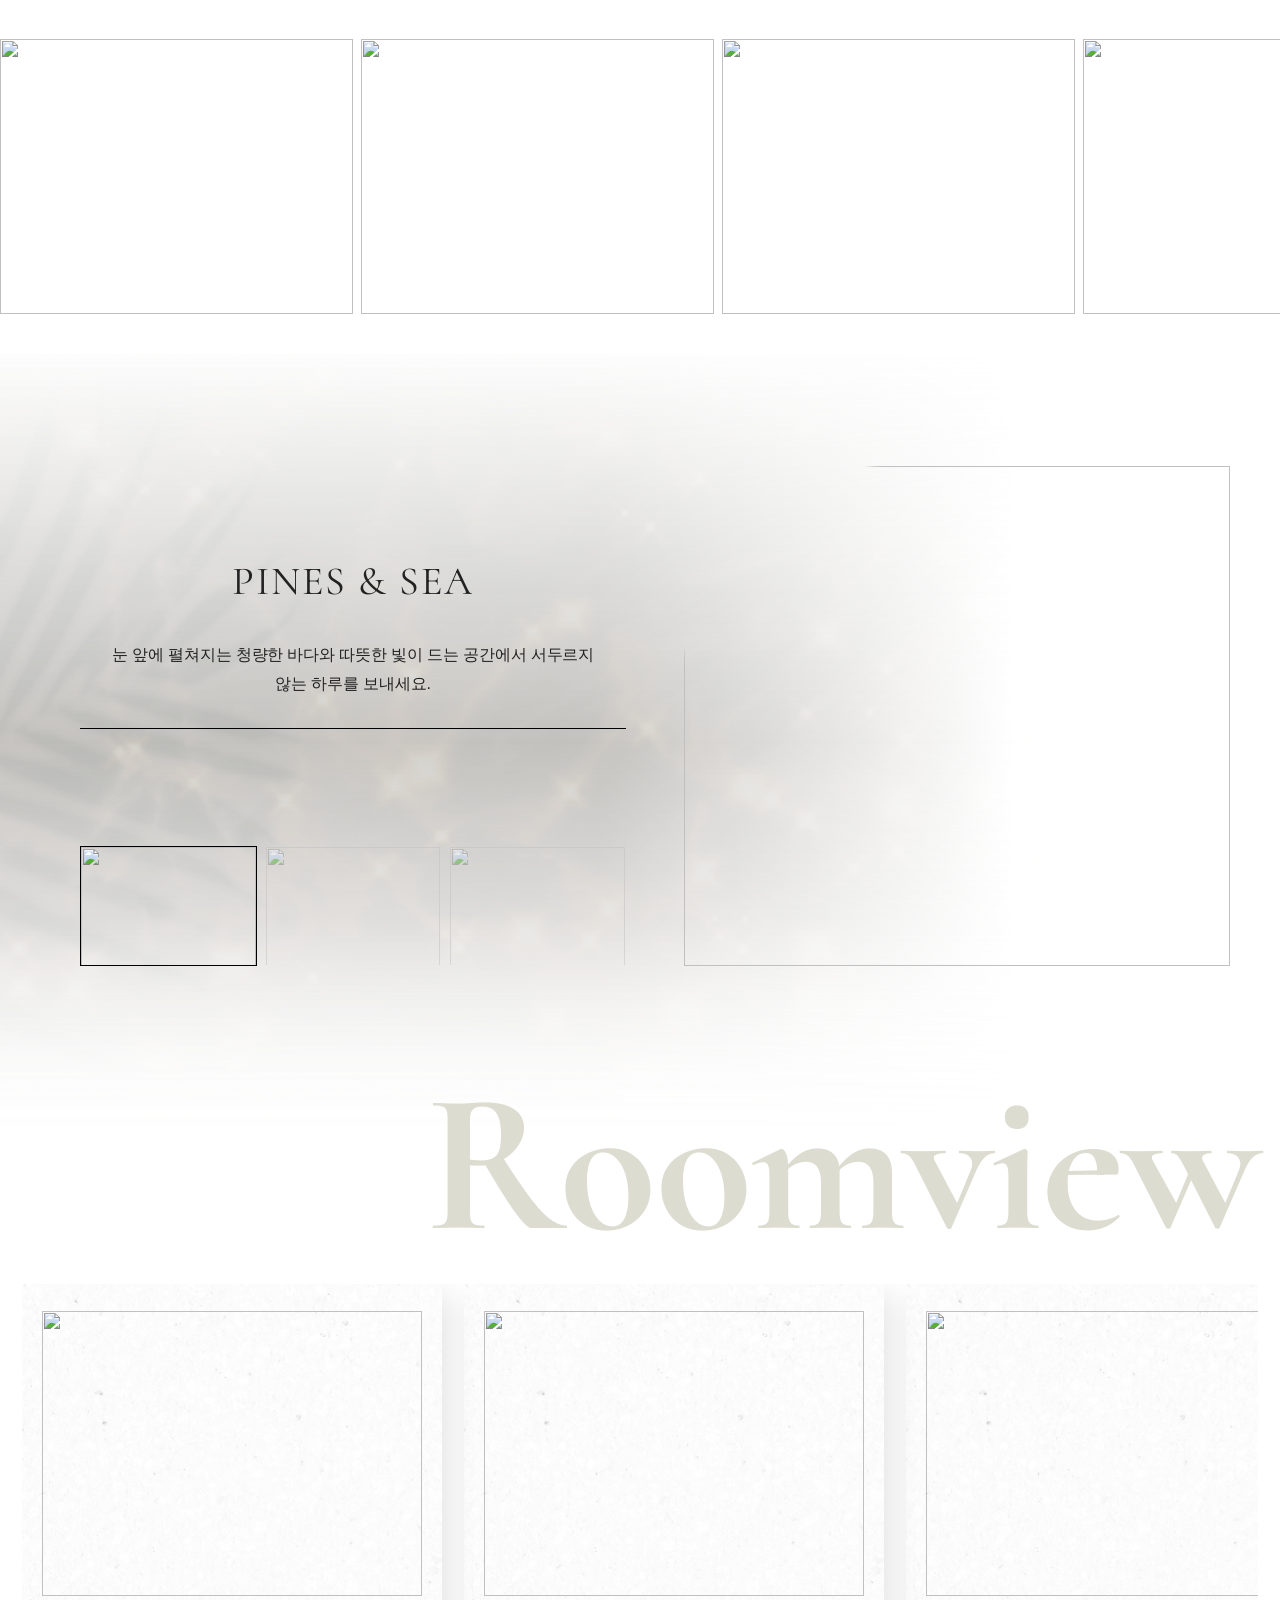
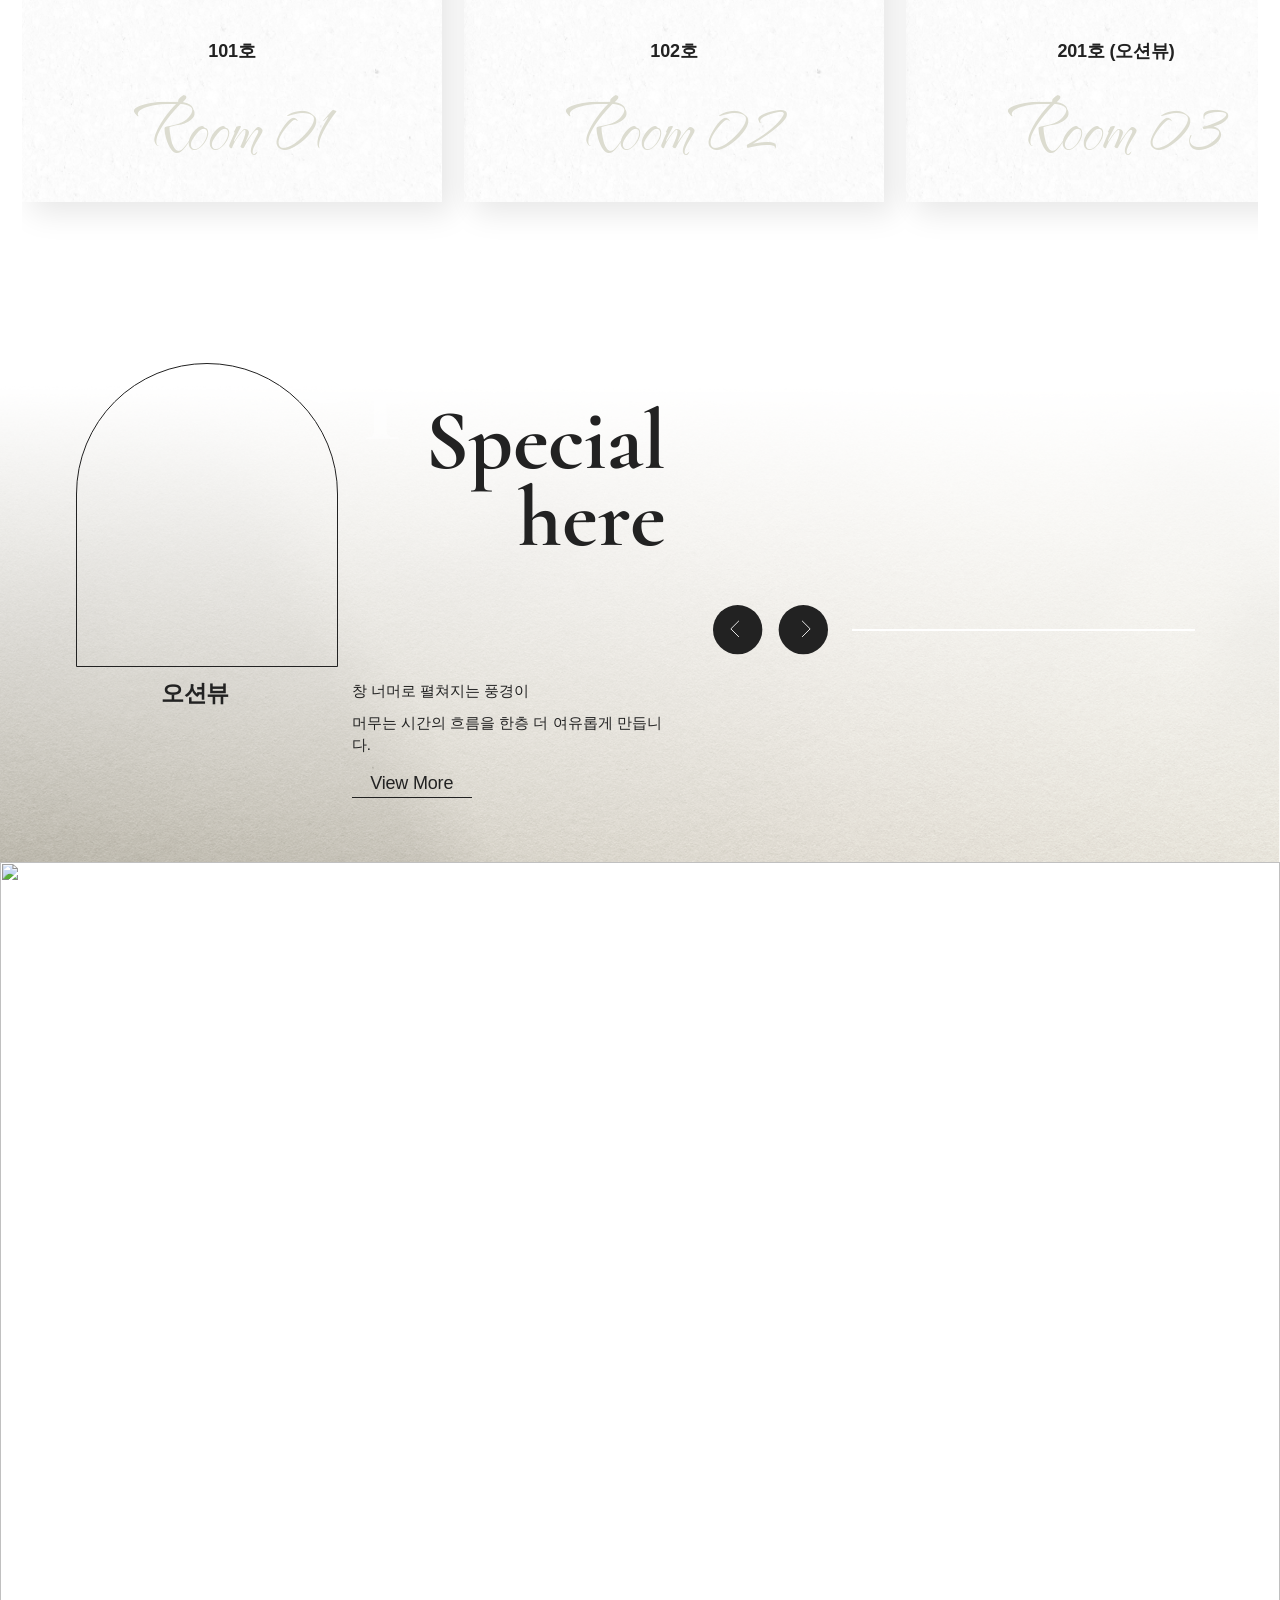
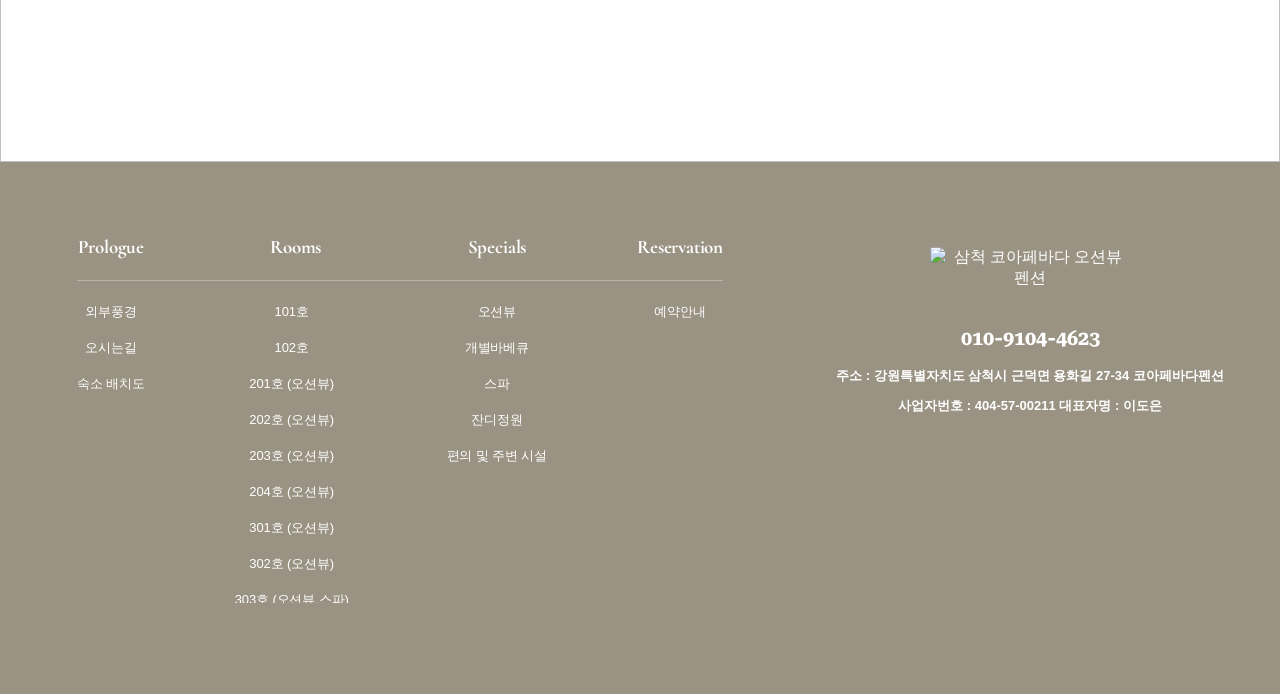
==== commit 649ff9e4: "Update template code and site data" ====
--- a/index.html
+++ b/index.html
@@ -49,14 +49,14 @@
   <meta property="og:type" content="website" />
   <meta property="og:title" content="삼척 코아페바다 오션뷰 펜션 - 홈" />
   <meta property="og:description" content="용화해수욕장 근처 인근 펜션입니다. 넓은 객실, 바베큐 시설을 보유하고 있어 가족, 단체로 즐거운 추억 쌓아보세요." />
-  <meta property="og:image" content="https://bookingplay-media.s3.amazonaws.com/item_images/2026/11/05/3vHbOKPVm28t.jpg" />
+  <meta property="og:image" content="https://bookingplay-media.s3.amazonaws.com/item_images/2026/11/06/Vpe4szChFy6l.jpg" />
   <meta property="og:url" content="https://coapfebada.kr" />
 
   <!-- Twitter Card Meta Tags -->
   <meta name="twitter:card" content="summary_large_image" />
   <meta name="twitter:title" content="삼척 코아페바다 오션뷰 펜션 - 홈" />
   <meta name="twitter:description" content="용화해수욕장 근처 인근 펜션입니다. 넓은 객실, 바베큐 시설을 보유하고 있어 가족, 단체로 즐거운 추억 쌓아보세요." />
-  <meta name="twitter:image" content="https://bookingplay-media.s3.amazonaws.com/item_images/2026/11/05/3vHbOKPVm28t.jpg" />
+  <meta name="twitter:image" content="https://bookingplay-media.s3.amazonaws.com/item_images/2026/11/06/Vpe4szChFy6l.jpg" />
   <meta name="naver-site-verification" content="22c575097be445d6ccf91d660002ebf477f8f475" />
   <meta name="google-site-verification" content="kL5VHGJXnf5wSdPm8uriSnFSljJ3tig4zhIUTSa17Sk" />
 </head>
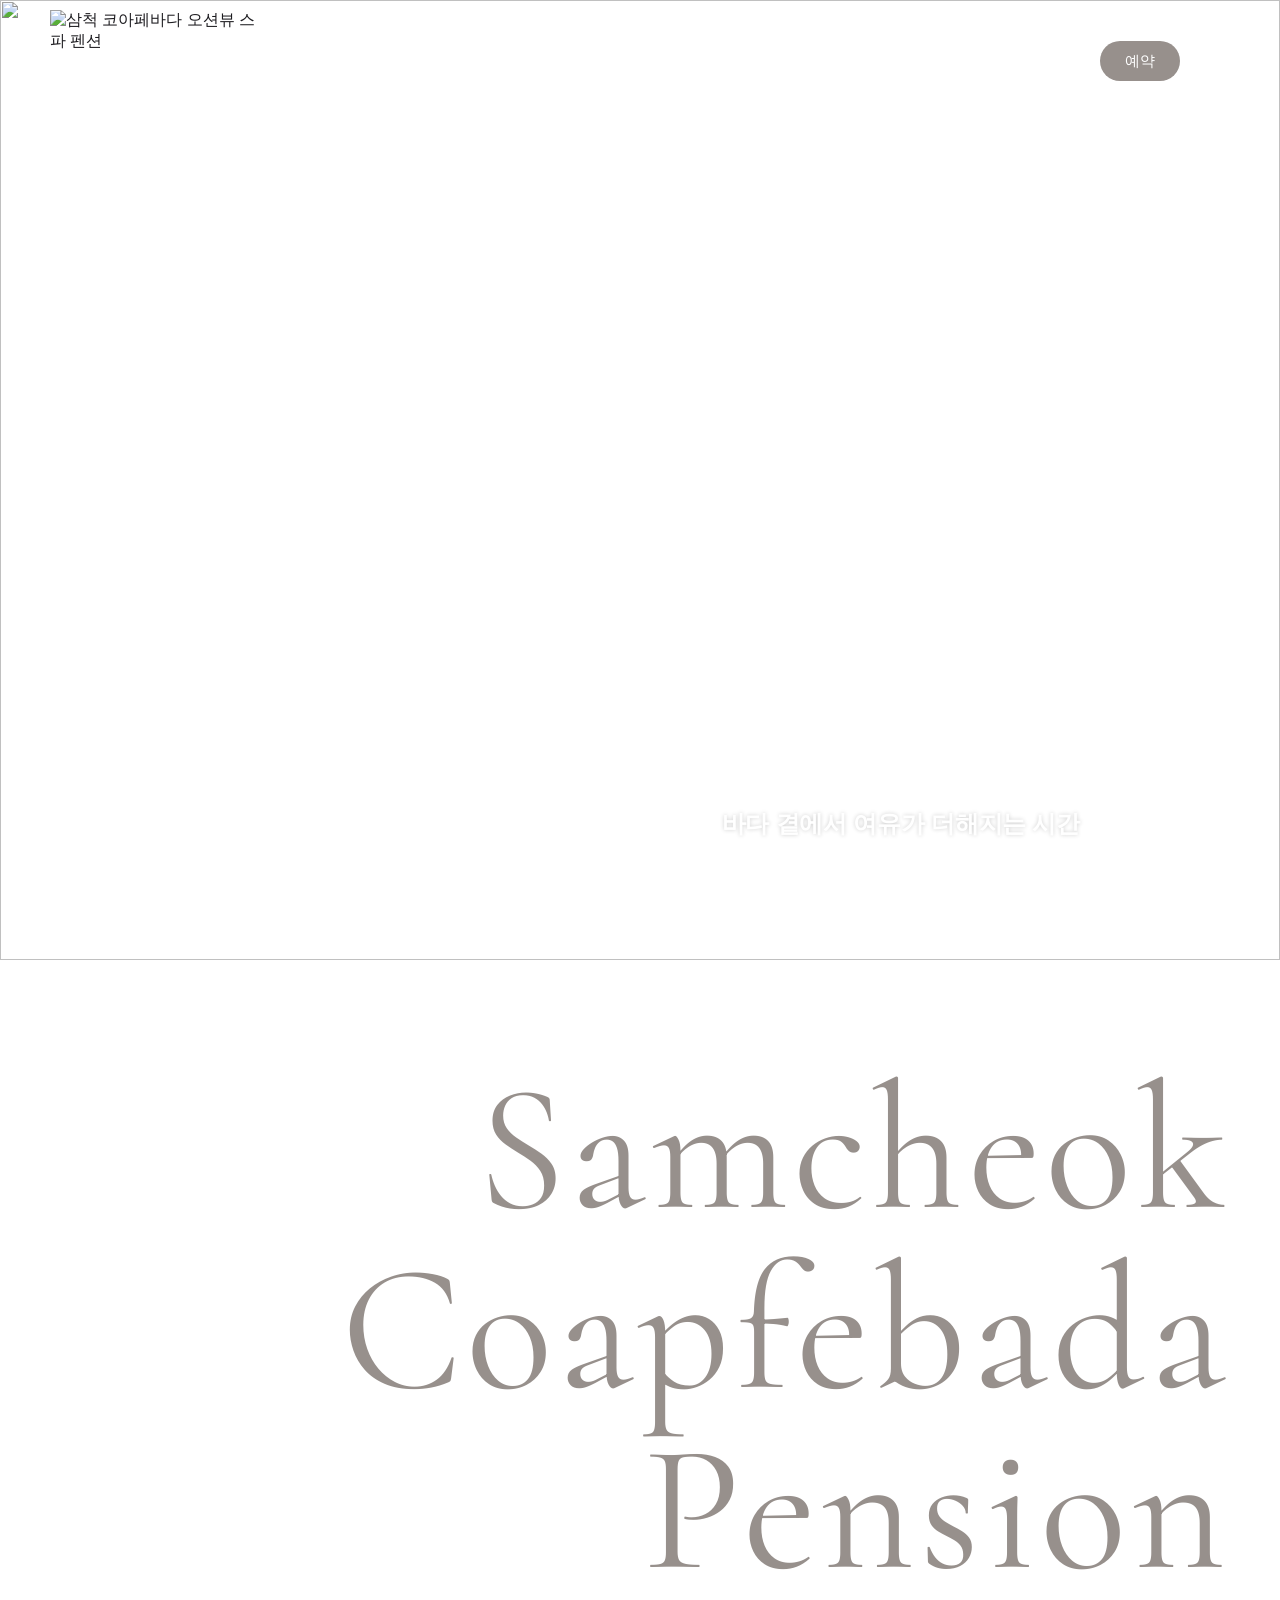
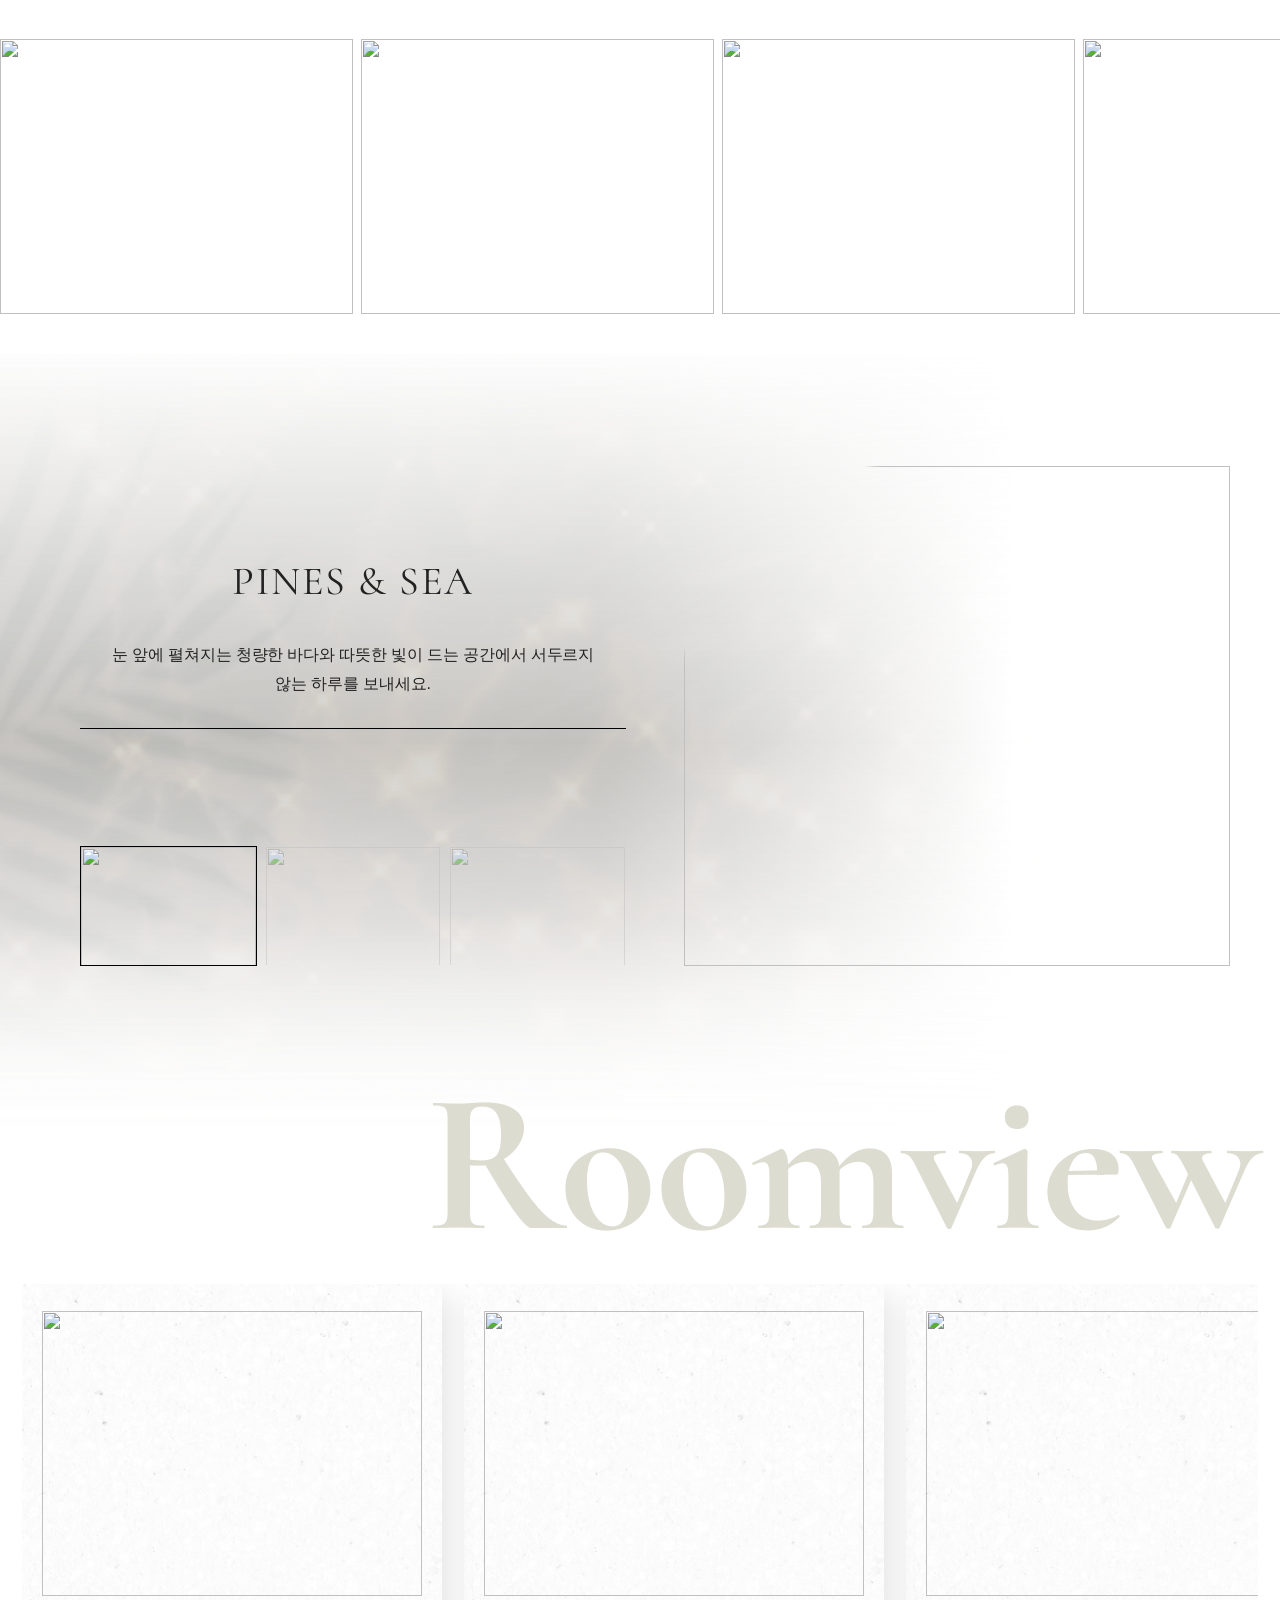
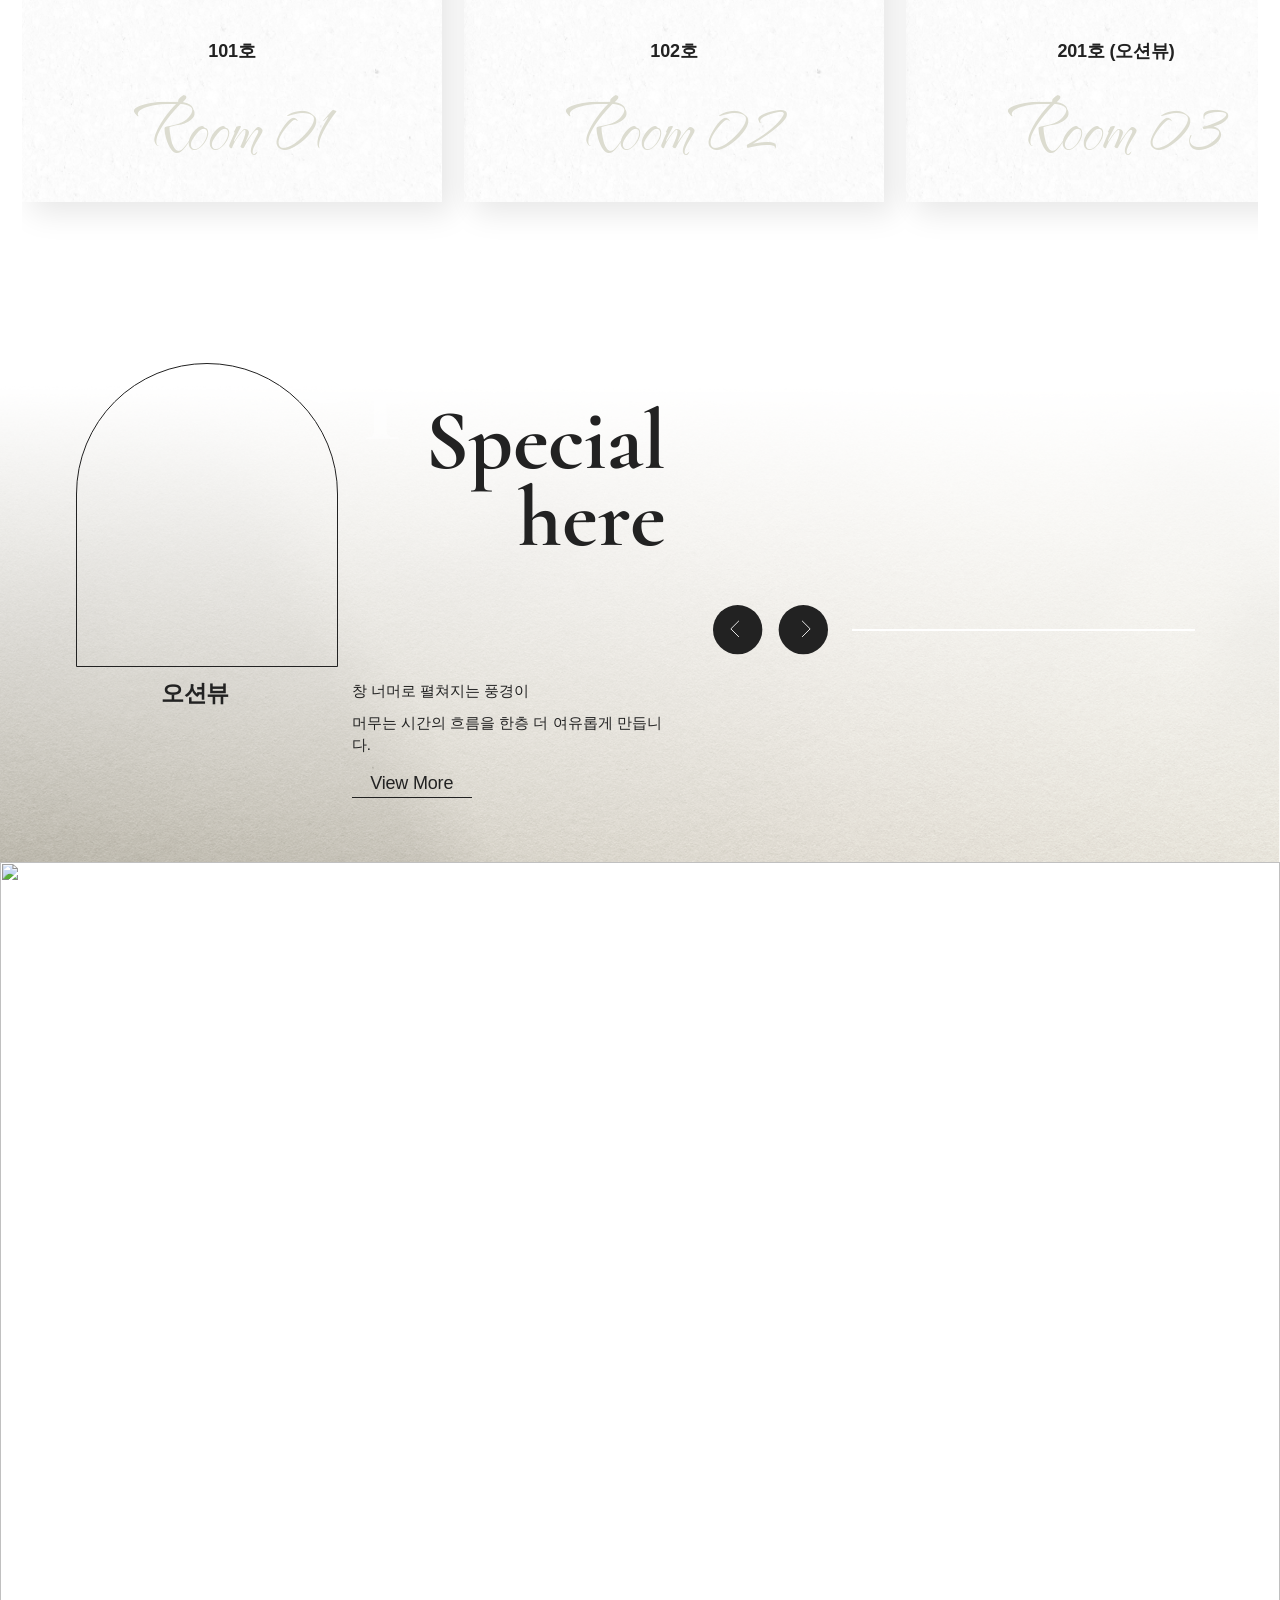
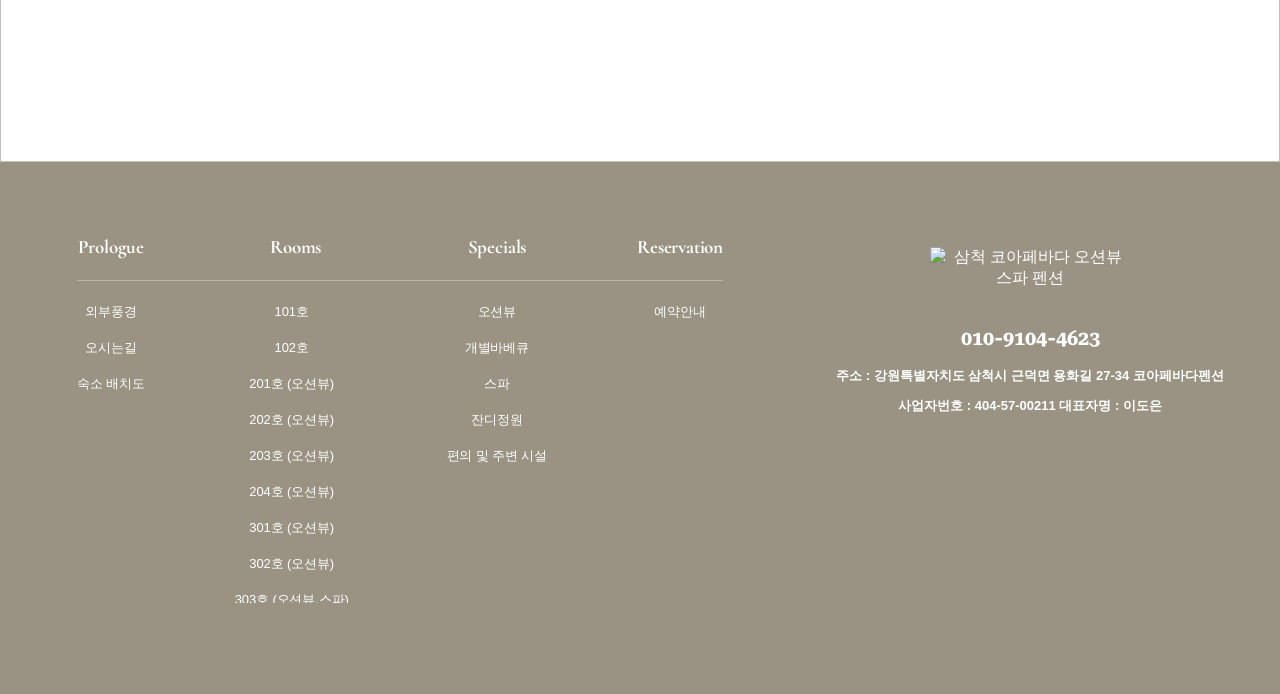
==== commit 8614805f: "Update template code and site data" ====
--- a/index.html
+++ b/index.html
@@ -4,8 +4,8 @@
     <meta charset="UTF-8">
     <meta name="viewport" content="width=device-width, initial-scale=1.0">
     <link rel="icon" href="data:,">
-    <title>삼척 코아페바다 오션뷰 펜션 - 홈</title>
-    <meta name="description" content="용화해수욕장 근처 인근 펜션입니다. 넓은 객실, 바베큐 시설을 보유하고 있어 가족, 단체로 즐거운 추억 쌓아보세요.">
+    <title>삼척 코아페바다 오션뷰 스파 펜션 - 홈</title>
+    <meta name="description" content="용화해수욕장에 위치한 삼척 코아페바다 펜션입니다. 넓은 오션뷰 객실, 바베큐 시설을 보유하고 있어 가족, 연인과 즐거운 추억 쌓아보세요.">
     <meta name="keywords" content="">
     <!-- Stylesheets -->
     <link rel="stylesheet" href="styles/theme.css">
@@ -47,16 +47,16 @@
     />
   <!-- Open Graph Meta Tags for Social Media -->
   <meta property="og:type" content="website" />
-  <meta property="og:title" content="삼척 코아페바다 오션뷰 펜션 - 홈" />
-  <meta property="og:description" content="용화해수욕장 근처 인근 펜션입니다. 넓은 객실, 바베큐 시설을 보유하고 있어 가족, 단체로 즐거운 추억 쌓아보세요." />
-  <meta property="og:image" content="https://bookingplay-media.s3.amazonaws.com/item_images/2026/11/06/Vpe4szChFy6l.jpg" />
+  <meta property="og:title" content="삼척 코아페바다 오션뷰 스파 펜션 - 홈" />
+  <meta property="og:description" content="용화해수욕장에 위치한 삼척 코아페바다 펜션입니다. 넓은 오션뷰 객실, 바베큐 시설을 보유하고 있어 가족, 연인과 즐거운 추억 쌓아보세요." />
+  <meta property="og:image" content="https://bookingplay-media.s3.amazonaws.com/item_images/2026/11/06/4aocPmnqBIsl.jpg" />
   <meta property="og:url" content="https://coapfebada.kr" />
 
   <!-- Twitter Card Meta Tags -->
   <meta name="twitter:card" content="summary_large_image" />
-  <meta name="twitter:title" content="삼척 코아페바다 오션뷰 펜션 - 홈" />
-  <meta name="twitter:description" content="용화해수욕장 근처 인근 펜션입니다. 넓은 객실, 바베큐 시설을 보유하고 있어 가족, 단체로 즐거운 추억 쌓아보세요." />
-  <meta name="twitter:image" content="https://bookingplay-media.s3.amazonaws.com/item_images/2026/11/06/Vpe4szChFy6l.jpg" />
+  <meta name="twitter:title" content="삼척 코아페바다 오션뷰 스파 펜션 - 홈" />
+  <meta name="twitter:description" content="용화해수욕장에 위치한 삼척 코아페바다 펜션입니다. 넓은 오션뷰 객실, 바베큐 시설을 보유하고 있어 가족, 연인과 즐거운 추억 쌓아보세요." />
+  <meta name="twitter:image" content="https://bookingplay-media.s3.amazonaws.com/item_images/2026/11/06/4aocPmnqBIsl.jpg" />
   <meta name="naver-site-verification" content="22c575097be445d6ccf91d660002ebf477f8f475" />
   <meta name="google-site-verification" content="kL5VHGJXnf5wSdPm8uriSnFSljJ3tig4zhIUTSa17Sk" />
 </head>
